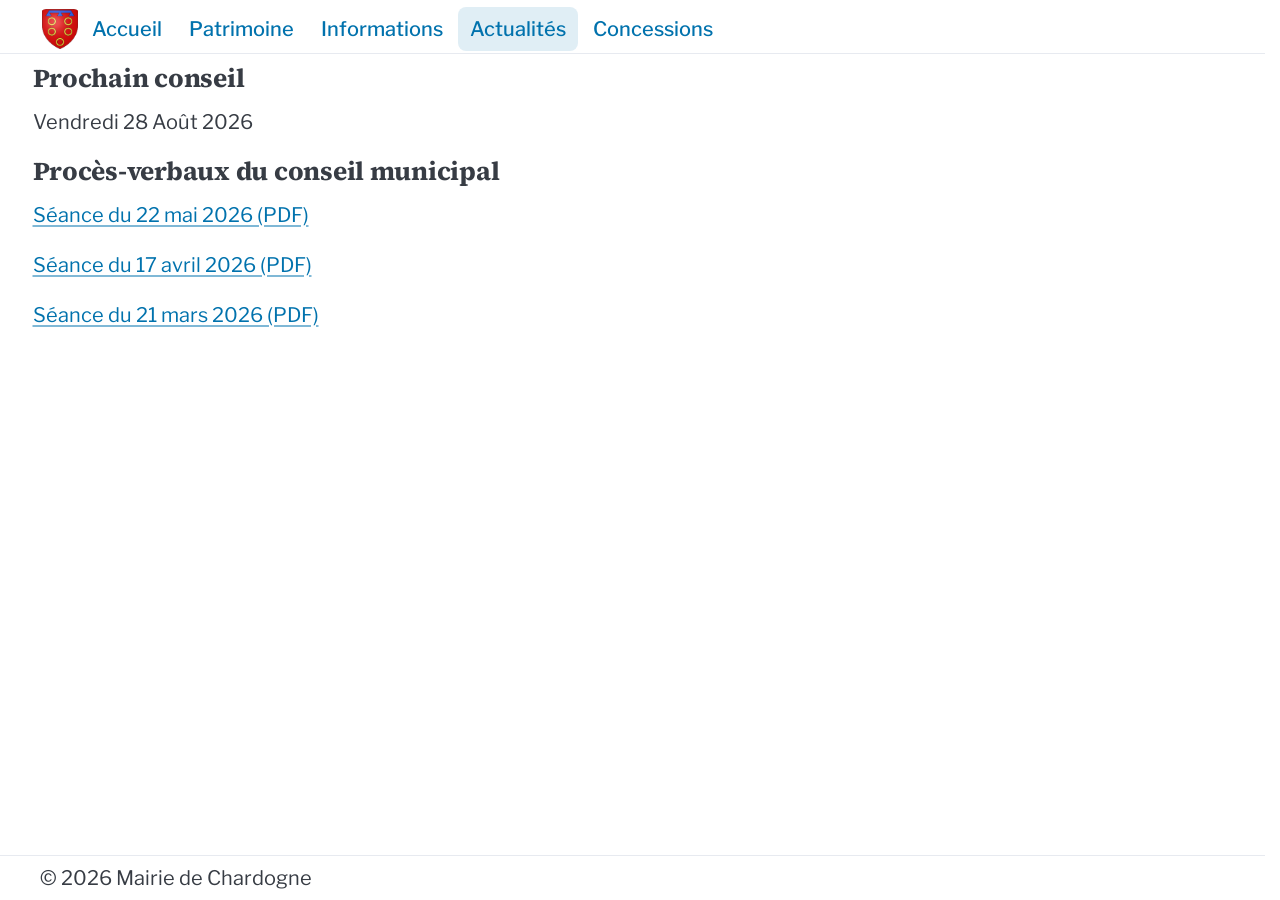
==== actualites/index.html @ a9531d47 "publish..." ====
<!doctype html><html lang="fr"><head><meta charset="utf-8"><meta name="viewport" content="width=device-width,initial-scale=1"><title>Actualités - Mairie de Chardogne</title><meta name="description" content="Actualités de la commune de Chardogne (Meuse, 55000) : procès-verbaux du conseil municipal, informations locales et annonces officielles."><meta name="robots" content="index, follow, max-image-preview:large"><meta name="google-site-verification" content="eM2C4dtzJaS6q4o-X0L2vobS0uy_6lfjMQIvBFB13H4"><link rel="icon" type="image/x-icon" href="/assets/favicon/favicon.ico" sizes="any"><link rel="icon" type="image/png" href="/assets/favicon/favicon-32x32.png" sizes="32x32"><link rel="icon" type="image/png" href="/assets/favicon/favicon-16x16.png" sizes="16x16"><link rel="apple-touch-icon" href="/assets/favicon/favicon-180x180.png" sizes="180x180"><link rel="manifest" href="/assets/favicon/site.webmanifest"><meta name="theme-color" content="#f7f2e8"><link rel="canonical" href="https://chardogne.fr/actualites/"><link rel="alternate" hreflang="fr-FR" href="https://chardogne.fr/actualites/"><meta property="og:site_name" content="Mairie de Chardogne"><meta property="og:locale" content="fr_FR"><meta property="og:type" content="website"><meta property="og:title" content="Actualités - Mairie de Chardogne"><meta property="og:description" content="Actualités de la commune de Chardogne (Meuse, 55000) : procès-verbaux du conseil municipal, informations locales et annonces officielles."><meta property="og:url" content="https://chardogne.fr/actualites/"><meta property="og:image" content="https://chardogne.fr/assets/images/Blason_Ferry_de_Chardogne.png"><meta property="og:image:alt" content="Actualités - Mairie de Chardogne"><meta property="og:image:width" content="100"><meta property="og:image:height" content="110"><meta name="twitter:card" content="summary_large_image"><meta name="twitter:title" content="Actualités - Mairie de Chardogne"><meta name="twitter:description" content="Actualités de la commune de Chardogne (Meuse, 55000) : procès-verbaux du conseil municipal, informations locales et annonces officielles."><meta name="twitter:image" content="https://chardogne.fr/assets/images/Blason_Ferry_de_Chardogne.png"><script type="application/ld+json">{
      "@context": "https://schema.org",
      "@type": "GovernmentOrganization",
      "name": "Commune de Chardogne",
      "url": "https://chardogne.fr",
      "telephone": "+33 3 29 78 50 26",
      "openingHours": "Mo 16:00-18:00, Th 10:00-11:30",
      "geo": {
        "@type": "GeoCoordinates",
        "latitude": 48.8240088,
        "longitude": 5.1252992
      },
      "address": {
        "@type": "PostalAddress",
        "streetAddress": "2, rue Haute",
        "postalCode": "55000",
        "addressLocality": "Chardogne",
        "addressCountry": "FR"
      }
    }</script><link rel="preload" href="/assets/fonts/libre-franklin/400.woff2" as="font" type="font/woff2" crossorigin><link rel="preload" href="/assets/fonts/libre-franklin/500.woff2" as="font" type="font/woff2" crossorigin><link rel="preload" href="/assets/fonts/source-serif-4/700.woff2" as="font" type="font/woff2" crossorigin><link rel="stylesheet" href="/assets/vendor/pico/pico.min.css"><link rel="stylesheet" href="/assets/css/site.min.css"></head><body><a class="skip-link" href="#main-content">Aller au contenu principal</a><header class="top-header"><nav aria-label="Navigation principale" class="container site-nav"><div class="site-nav-inner"><div class="site-nav-brand" aria-label="Mairie de Chardogne"><img src="/assets/images/Blason_Ferry_de_Chardogne.png" alt="Mairie de Chardogne" class="brand-logo" width="40" height="40"></div><button class="nav-current-page nav-current-page-toggle" type="button" aria-expanded="false" aria-controls="main-navigation" aria-label="Ouvrir le menu de navigation"><img src="/assets/images/Blason_Ferry_de_Chardogne.png" alt="" class="brand-logo nav-current-page-logo" aria-hidden="true" width="40" height="40"> <strong>Actualités</strong> <span class="nav-toggle-icon nav-current-page-icon" aria-hidden="true"><span></span> <span></span> <span></span></span></button><div id="main-navigation" class="site-nav-menu" data-visible="false"><ul class="site-nav-links"><li><a class="site-nav-link" href="/">Accueil</a></li><li><a class="site-nav-link" href="/patrimoine/">Patrimoine</a></li><li><a class="site-nav-link" href="/informations/">Informations</a></li><li><a class="site-nav-link" href="/actualites/" aria-current="page">Actualités</a></li><li><a class="site-nav-link" href="/concessions/">Concessions</a></li></ul></div><div class="nav-controls"><button class="nav-toggle" type="button" aria-expanded="false" aria-controls="main-navigation" aria-label="Ouvrir le menu"><span class="nav-toggle-icon" aria-hidden="true"><span></span> <span></span> <span></span></span></button></div></div></nav></header><main class="container" id="main-content"><h1 class="page-title sr-only">Actualités - Mairie de Chardogne</h1><div class="actualites-layout"><div class="actualites-content"><h2 id="actualites-prochain-conseil">Prochain conseil</h2><p>Vendredi 28 Août 2026</p><h2 id="actualites-pv">Procès-verbaux du conseil municipal</h2><p><a id="pv-conseil-2026-05-22" href="/assets/pdfs/pv-conseil-2026-05-22.pdf">Séance du 22 mai 2026 (PDF)</a></p><p><a id="pv-conseil-2026-04-17" href="/assets/pdfs/pv-conseil-2026-04-17.pdf">Séance du 17 avril 2026 (PDF)</a></p><p><a id="pv-conseil-2026-03-21" href="/assets/pdfs/pv-conseil-2026-03-21.pdf">Séance du 21 mars 2026 (PDF)</a></p></div></div></main><footer class="bottom-footer"><div class="container"><span>&copy; 2026 Mairie de Chardogne</span></div></footer><script>!function(){const e=document.querySelector(".site-nav"),t=document.querySelector(".nav-toggle"),n=document.querySelector(".nav-current-page-toggle"),i=document.getElementById("main-navigation");if(!e||!i)return;const o=window.matchMedia("(max-width: 768px)");let r,a=0;function d(){return e.classList.contains("force-mobile")}function c(){return"true"===i.getAttribute("data-visible")}function u(o){c()!==o&&(i.setAttribute("data-visible",String(o)),t&&(t.setAttribute("aria-expanded",String(o)),t.setAttribute("aria-label",o?"Fermer le menu":"Ouvrir le menu")),n&&(n.setAttribute("aria-expanded",String(o)),n.setAttribute("aria-label",o?"Fermer le menu de navigation":"Ouvrir le menu de navigation")),e.classList.toggle("is-open",o),"function"==typeof window.__updateBackToTop&&window.__updateBackToTop())}function s(){u(!1)}function l(t){d()!==t&&(s(),e.classList.toggle("force-mobile",t))}function f(){return e.scrollWidth>e.clientWidth+1}function m(){if(o.matches)return l(!1),s(),void(a=0);d()?window.innerWidth<a||(l(!1),f()&&(l(!0),a=window.innerWidth+120)):f()&&(l(!0),a=window.innerWidth+120)}function v(t){c()&&(e.contains(t.target)||s())}function g(){clearTimeout(r),r=setTimeout(m,140)}t&&t.addEventListener("click",function(){u(!c())}),n&&n.addEventListener("click",function(){u(!c())}),document.addEventListener("click",v),document.addEventListener("touchstart",v,{passive:!0}),document.addEventListener("keydown",function(e){"Escape"===e.key&&s()}),i.addEventListener("click",function(e){const t=e.target;t instanceof Element&&t.closest(".site-nav-link")&&s()}),window.addEventListener("resize",g),window.addEventListener("orientationchange",g),"function"==typeof o.addEventListener?o.addEventListener("change",g):"function"==typeof o.addListener&&o.addListener(g),document.fonts&&"object"==typeof document.fonts.ready&&document.fonts.ready.then(g),m()}()</script><script>!function(){var t=document.querySelectorAll(".patrimoine-layout > .page-toc .page-toc__panel, .informations-layout > .page-toc .page-toc__panel");if(t.length){var e=Array.from(document.querySelectorAll(".patrimoine-content h2[id], .patrimoine-content h3[id],.informations-content h2[id], .informations-content h3[id]"));if(e.length){var n=window.matchMedia("(min-width: 769px)");if(t.forEach(function(t){t.querySelectorAll('a[href^="#"]').forEach(function(e){e.addEventListener("click",function(){n.matches&&setTimeout(function(){t.removeAttribute("open")},80)})})}),"IntersectionObserver"in window){var o=new IntersectionObserver(function(e){e.forEach(function(e){var n;e.isIntersecting&&(n=e.target.id,t.forEach(function(t){t.querySelectorAll("a").forEach(function(t){t.classList.toggle("is-active",t.getAttribute("href")==="#"+n)})}))})},{rootMargin:"-96px 0px -75% 0px",threshold:0});e.forEach(function(t){o.observe(t)})}}}}()</script></body></html>
---- assets/vendor/pico/pico.min.css ----
@charset "UTF-8";/*!
 * Pico CSS ✨ v2.1.1 (https://picocss.com)
 * Copyright 2019-2025 - Licensed under MIT
 */:host,:root{--pico-font-family-emoji:"Apple Color Emoji","Segoe UI Emoji","Segoe UI Symbol","Noto Color Emoji";--pico-font-family-sans-serif:system-ui,"Segoe UI",Roboto,Oxygen,Ubuntu,Cantarell,Helvetica,Arial,"Helvetica Neue",sans-serif,var(--pico-font-family-emoji);--pico-font-family-monospace:ui-monospace,SFMono-Regular,"SF Mono",Menlo,Consolas,"Liberation Mono",monospace,var(--pico-font-family-emoji);--pico-font-family:var(--pico-font-family-sans-serif);--pico-line-height:1.5;--pico-font-weight:400;--pico-font-size:100%;--pico-text-underline-offset:0.1rem;--pico-border-radius:0.25rem;--pico-border-width:0.0625rem;--pico-outline-width:0.125rem;--pico-transition:0.2s ease-in-out;--pico-spacing:1rem;--pico-typography-spacing-vertical:1rem;--pico-block-spacing-vertical:var(--pico-spacing);--pico-block-spacing-horizontal:var(--pico-spacing);--pico-grid-column-gap:var(--pico-spacing);--pico-grid-row-gap:var(--pico-spacing);--pico-form-element-spacing-vertical:0.75rem;--pico-form-element-spacing-horizontal:1rem;--pico-group-box-shadow:0 0 0 rgba(0, 0, 0, 0);--pico-group-box-shadow-focus-with-button:0 0 0 var(--pico-outline-width) var(--pico-primary-focus);--pico-group-box-shadow-focus-with-input:0 0 0 0.0625rem var(--pico-form-element-border-color);--pico-modal-overlay-backdrop-filter:blur(0.375rem);--pico-nav-element-spacing-vertical:1rem;--pico-nav-element-spacing-horizontal:0.5rem;--pico-nav-link-spacing-vertical:0.5rem;--pico-nav-link-spacing-horizontal:0.5rem;--pico-nav-breadcrumb-divider:">";--pico-icon-checkbox:url("data:image/svg+xml,%3Csvg xmlns='http://www.w3.org/2000/svg' width='24' height='24' viewBox='0 0 24 24' fill='none' stroke='rgb(255, 255, 255)' stroke-width='4' stroke-linecap='round' stroke-linejoin='round'%3E%3Cpolyline points='20 6 9 17 4 12'%3E%3C/polyline%3E%3C/svg%3E");--pico-icon-minus:url("data:image/svg+xml,%3Csvg xmlns='http://www.w3.org/2000/svg' width='24' height='24' viewBox='0 0 24 24' fill='none' stroke='rgb(255, 255, 255)' stroke-width='4' stroke-linecap='round' stroke-linejoin='round'%3E%3Cline x1='5' y1='12' x2='19' y2='12'%3E%3C/line%3E%3C/svg%3E");--pico-icon-chevron:url("data:image/svg+xml,%3Csvg xmlns='http://www.w3.org/2000/svg' width='24' height='24' viewBox='0 0 24 24' fill='none' stroke='rgb(136, 145, 164)' stroke-width='2' stroke-linecap='round' stroke-linejoin='round'%3E%3Cpolyline points='6 9 12 15 18 9'%3E%3C/polyline%3E%3C/svg%3E");--pico-icon-date:url("data:image/svg+xml,%3Csvg xmlns='http://www.w3.org/2000/svg' width='24' height='24' viewBox='0 0 24 24' fill='none' stroke='rgb(136, 145, 164)' stroke-width='2' stroke-linecap='round' stroke-linejoin='round'%3E%3Crect x='3' y='4' width='18' height='18' rx='2' ry='2'%3E%3C/rect%3E%3Cline x1='16' y1='2' x2='16' y2='6'%3E%3C/line%3E%3Cline x1='8' y1='2' x2='8' y2='6'%3E%3C/line%3E%3Cline x1='3' y1='10' x2='21' y2='10'%3E%3C/line%3E%3C/svg%3E");--pico-icon-time:url("data:image/svg+xml,%3Csvg xmlns='http://www.w3.org/2000/svg' width='24' height='24' viewBox='0 0 24 24' fill='none' stroke='rgb(136, 145, 164)' stroke-width='2' stroke-linecap='round' stroke-linejoin='round'%3E%3Ccircle cx='12' cy='12' r='10'%3E%3C/circle%3E%3Cpolyline points='12 6 12 12 16 14'%3E%3C/polyline%3E%3C/svg%3E");--pico-icon-search:url("data:image/svg+xml,%3Csvg xmlns='http://www.w3.org/2000/svg' width='24' height='24' viewBox='0 0 24 24' fill='none' stroke='rgb(136, 145, 164)' stroke-width='1.5' stroke-linecap='round' stroke-linejoin='round'%3E%3Ccircle cx='11' cy='11' r='8'%3E%3C/circle%3E%3Cline x1='21' y1='21' x2='16.65' y2='16.65'%3E%3C/line%3E%3C/svg%3E");--pico-icon-close:url("data:image/svg+xml,%3Csvg xmlns='http://www.w3.org/2000/svg' width='24' height='24' viewBox='0 0 24 24' fill='none' stroke='rgb(136, 145, 164)' stroke-width='3' stroke-linecap='round' stroke-linejoin='round'%3E%3Cline x1='18' y1='6' x2='6' y2='18'%3E%3C/line%3E%3Cline x1='6' y1='6' x2='18' y2='18'%3E%3C/line%3E%3C/svg%3E");--pico-icon-loading:url("data:image/svg+xml,%3Csvg fill='none' height='24' width='24' viewBox='0 0 24 24' xmlns='http://www.w3.org/2000/svg' %3E%3Cstyle%3E g %7B animation: rotate 2s linear infinite; transform-origin: center center; %7D circle %7B stroke-dasharray: 75,100; stroke-dashoffset: -5; animation: dash 1.5s ease-in-out infinite; stroke-linecap: round; %7D @keyframes rotate %7B 0%25 %7B transform: rotate(0deg); %7D 100%25 %7B transform: rotate(360deg); %7D %7D @keyframes dash %7B 0%25 %7B stroke-dasharray: 1,100; stroke-dashoffset: 0; %7D 50%25 %7B stroke-dasharray: 44.5,100; stroke-dashoffset: -17.5; %7D 100%25 %7B stroke-dasharray: 44.5,100; stroke-dashoffset: -62; %7D %7D %3C/style%3E%3Cg%3E%3Ccircle cx='12' cy='12' r='10' fill='none' stroke='rgb(136, 145, 164)' stroke-width='4' /%3E%3C/g%3E%3C/svg%3E")}@media (min-width:576px){:host,:root{--pico-font-size:106.25%}}@media (min-width:768px){:host,:root{--pico-font-size:112.5%}}@media (min-width:1024px){:host,:root{--pico-font-size:118.75%}}@media (min-width:1280px){:host,:root{--pico-font-size:125%}}@media (min-width:1536px){:host,:root{--pico-font-size:131.25%}}a{--pico-text-decoration:underline}a.contrast,a.secondary{--pico-text-decoration:underline}small{--pico-font-size:0.875em}h1,h2,h3,h4,h5,h6{--pico-font-weight:700}h1{--pico-font-size:2rem;--pico-line-height:1.125;--pico-typography-spacing-top:3rem}h2{--pico-font-size:1.75rem;--pico-line-height:1.15;--pico-typography-spacing-top:2.625rem}h3{--pico-font-size:1.5rem;--pico-line-height:1.175;--pico-typography-spacing-top:2.25rem}h4{--pico-font-size:1.25rem;--pico-line-height:1.2;--pico-typography-spacing-top:1.874rem}h5{--pico-font-size:1.125rem;--pico-line-height:1.225;--pico-typography-spacing-top:1.6875rem}h6{--pico-font-size:1rem;--pico-line-height:1.25;--pico-typography-spacing-top:1.5rem}tfoot td,tfoot th,thead td,thead th{--pico-font-weight:600;--pico-border-width:0.1875rem}code,kbd,pre,samp{--pico-font-family:var(--pico-font-family-monospace)}kbd{--pico-font-weight:bolder}:where(select,textarea),input:not([type=submit],[type=button],[type=reset],[type=checkbox],[type=radio],[type=file]){--pico-outline-width:0.0625rem}[type=search]{--pico-border-radius:5rem}[type=checkbox],[type=radio]{--pico-border-width:0.125rem}[type=checkbox][role=switch]{--pico-border-width:0.1875rem}details.dropdown summary:not([role=button]){--pico-outline-width:0.0625rem}nav details.dropdown summary:focus-visible{--pico-outline-width:0.125rem}[role=search]{--pico-border-radius:5rem}[role=group]:has(button.secondary:focus,[type=submit].secondary:focus,[type=button].secondary:focus,[role=button].secondary:focus),[role=search]:has(button.secondary:focus,[type=submit].secondary:focus,[type=button].secondary:focus,[role=button].secondary:focus){--pico-group-box-shadow-focus-with-button:0 0 0 var(--pico-outline-width) var(--pico-secondary-focus)}[role=group]:has(button.contrast:focus,[type=submit].contrast:focus,[type=button].contrast:focus,[role=button].contrast:focus),[role=search]:has(button.contrast:focus,[type=submit].contrast:focus,[type=button].contrast:focus,[role=button].contrast:focus){--pico-group-box-shadow-focus-with-button:0 0 0 var(--pico-outline-width) var(--pico-contrast-focus)}[role=group] [role=button],[role=group] [type=button],[role=group] [type=submit],[role=group] button,[role=search] [role=button],[role=search] [type=button],[role=search] [type=submit],[role=search] button{--pico-form-element-spacing-horizontal:2rem}details summary[role=button]:not(.outline)::after{filter:brightness(0) invert(1)}[aria-busy=true]:not(input,select,textarea):is(button,[type=submit],[type=button],[type=reset],[role=button]):not(.outline)::before{filter:brightness(0) invert(1)}:host(:not([data-theme=dark])),:root:not([data-theme=dark]),[data-theme=light]{color-scheme:light;--pico-background-color:#fff;--pico-color:#373c44;--pico-text-selection-color:rgba(2, 154, 232, 0.25);--pico-muted-color:#646b79;--pico-muted-border-color:rgb(231, 234, 239.5);--pico-primary:#0172ad;--pico-primary-background:#0172ad;--pico-primary-border:var(--pico-primary-background);--pico-primary-underline:rgba(1, 114, 173, 0.5);--pico-primary-hover:#015887;--pico-primary-hover-background:#02659a;--pico-primary-hover-border:var(--pico-primary-hover-background);--pico-primary-hover-underline:var(--pico-primary-hover);--pico-primary-focus:rgba(2, 154, 232, 0.5);--pico-primary-inverse:#fff;--pico-secondary:#5d6b89;--pico-secondary-background:#525f7a;--pico-secondary-border:var(--pico-secondary-background);--pico-secondary-underline:rgba(93, 107, 137, 0.5);--pico-secondary-hover:#48536b;--pico-secondary-hover-background:#48536b;--pico-secondary-hover-border:var(--pico-secondary-hover-background);--pico-secondary-hover-underline:var(--pico-secondary-hover);--pico-secondary-focus:rgba(93, 107, 137, 0.25);--pico-secondary-inverse:#fff;--pico-contrast:#181c25;--pico-contrast-background:#181c25;--pico-contrast-border:var(--pico-contrast-background);--pico-contrast-underline:rgba(24, 28, 37, 0.5);--pico-contrast-hover:#000;--pico-contrast-hover-background:#000;--pico-contrast-hover-border:var(--pico-contrast-hover-background);--pico-contrast-hover-underline:var(--pico-secondary-hover);--pico-contrast-focus:rgba(93, 107, 137, 0.25);--pico-contrast-inverse:#fff;--pico-box-shadow:0.0145rem 0.029rem 0.174rem rgba(129, 145, 181, 0.01698),0.0335rem 0.067rem 0.402rem rgba(129, 145, 181, 0.024),0.0625rem 0.125rem 0.75rem rgba(129, 145, 181, 0.03),0.1125rem 0.225rem 1.35rem rgba(129, 145, 181, 0.036),0.2085rem 0.417rem 2.502rem rgba(129, 145, 181, 0.04302),0.5rem 1rem 6rem rgba(129, 145, 181, 0.06),0 0 0 0.0625rem rgba(129, 145, 181, 0.015);--pico-h1-color:#2d3138;--pico-h2-color:#373c44;--pico-h3-color:#424751;--pico-h4-color:#4d535e;--pico-h5-color:#5c6370;--pico-h6-color:#646b79;--pico-mark-background-color:rgb(252.5, 230.5, 191.5);--pico-mark-color:#0f1114;--pico-ins-color:rgb(28.5, 105.5, 84);--pico-del-color:rgb(136, 56.5, 53);--pico-blockquote-border-color:var(--pico-muted-border-color);--pico-blockquote-footer-color:var(--pico-muted-color);--pico-button-box-shadow:0 0 0 rgba(0, 0, 0, 0);--pico-button-hover-box-shadow:0 0 0 rgba(0, 0, 0, 0);--pico-table-border-color:var(--pico-muted-border-color);--pico-table-row-stripped-background-color:rgba(111, 120, 135, 0.0375);--pico-code-background-color:rgb(243, 244.5, 246.75);--pico-code-color:#646b79;--pico-code-kbd-background-color:var(--pico-color);--pico-code-kbd-color:var(--pico-background-color);--pico-form-element-background-color:rgb(251, 251.5, 252.25);--pico-form-element-selected-background-color:#dfe3eb;--pico-form-element-border-color:#cfd5e2;--pico-form-element-color:#23262c;--pico-form-element-placeholder-color:var(--pico-muted-color);--pico-form-element-active-background-color:#fff;--pico-form-element-active-border-color:var(--pico-primary-border);--pico-form-element-focus-color:var(--pico-primary-border);--pico-form-element-disabled-opacity:0.5;--pico-form-element-invalid-border-color:rgb(183.5, 105.5, 106.5);--pico-form-element-invalid-active-border-color:rgb(200.25, 79.25, 72.25);--pico-form-element-invalid-focus-color:var(--pico-form-element-invalid-active-border-color);--pico-form-element-valid-border-color:rgb(76, 154.5, 137.5);--pico-form-element-valid-active-border-color:rgb(39, 152.75, 118.75);--pico-form-element-valid-focus-color:var(--pico-form-element-valid-active-border-color);--pico-switch-background-color:#bfc7d9;--pico-switch-checked-background-color:var(--pico-primary-background);--pico-switch-color:#fff;--pico-switch-thumb-box-shadow:0 0 0 rgba(0, 0, 0, 0);--pico-range-border-color:#dfe3eb;--pico-range-active-border-color:#bfc7d9;--pico-range-thumb-border-color:var(--pico-background-color);--pico-range-thumb-color:var(--pico-secondary-background);--pico-range-thumb-active-color:var(--pico-primary-background);--pico-accordion-border-color:var(--pico-muted-border-color);--pico-accordion-active-summary-color:var(--pico-primary-hover);--pico-accordion-close-summary-color:var(--pico-color);--pico-accordion-open-summary-color:var(--pico-muted-color);--pico-card-background-color:var(--pico-background-color);--pico-card-border-color:var(--pico-muted-border-color);--pico-card-box-shadow:var(--pico-box-shadow);--pico-card-sectioning-background-color:rgb(251, 251.5, 252.25);--pico-dropdown-background-color:#fff;--pico-dropdown-border-color:#eff1f4;--pico-dropdown-box-shadow:var(--pico-box-shadow);--pico-dropdown-color:var(--pico-color);--pico-dropdown-hover-background-color:#eff1f4;--pico-loading-spinner-opacity:0.5;--pico-modal-overlay-background-color:rgba(232, 234, 237, 0.75);--pico-progress-background-color:#dfe3eb;--pico-progress-color:var(--pico-primary-background);--pico-tooltip-background-color:var(--pico-contrast-background);--pico-tooltip-color:var(--pico-contrast-inverse);--pico-icon-valid:url("data:image/svg+xml,%3Csvg xmlns='http://www.w3.org/2000/svg' width='24' height='24' viewBox='0 0 24 24' fill='none' stroke='rgb(76, 154.5, 137.5)' stroke-width='2' stroke-linecap='round' stroke-linejoin='round'%3E%3Cpolyline points='20 6 9 17 4 12'%3E%3C/polyline%3E%3C/svg%3E");--pico-icon-invalid:url("data:image/svg+xml,%3Csvg xmlns='http://www.w3.org/2000/svg' width='24' height='24' viewBox='0 0 24 24' fill='none' stroke='rgb(200.25, 79.25, 72.25)' stroke-width='2' stroke-linecap='round' stroke-linejoin='round'%3E%3Ccircle cx='12' cy='12' r='10'%3E%3C/circle%3E%3Cline x1='12' y1='8' x2='12' y2='12'%3E%3C/line%3E%3Cline x1='12' y1='16' x2='12.01' y2='16'%3E%3C/line%3E%3C/svg%3E")}:host(:not([data-theme=dark])) input:is([type=submit],[type=button],[type=reset],[type=checkbox],[type=radio],[type=file]),:root:not([data-theme=dark]) input:is([type=submit],[type=button],[type=reset],[type=checkbox],[type=radio],[type=file]),[data-theme=light] input:is([type=submit],[type=button],[type=reset],[type=checkbox],[type=radio],[type=file]){--pico-form-element-focus-color:var(--pico-primary-focus)}@media only screen and (prefers-color-scheme:dark){:host(:not([data-theme])),:root:not([data-theme]){color-scheme:dark;--pico-background-color:rgb(19, 22.5, 30.5);--pico-color:#c2c7d0;--pico-text-selection-color:rgba(1, 170, 255, 0.1875);--pico-muted-color:#7b8495;--pico-muted-border-color:#202632;--pico-primary:#01aaff;--pico-primary-background:#0172ad;--pico-primary-border:var(--pico-primary-background);--pico-primary-underline:rgba(1, 170, 255, 0.5);--pico-primary-hover:#79c0ff;--pico-primary-hover-background:#017fc0;--pico-primary-hover-border:var(--pico-primary-hover-background);--pico-primary-hover-underline:var(--pico-primary-hover);--pico-primary-focus:rgba(1, 170, 255, 0.375);--pico-primary-inverse:#fff;--pico-secondary:#969eaf;--pico-secondary-background:#525f7a;--pico-secondary-border:var(--pico-secondary-background);--pico-secondary-underline:rgba(150, 158, 175, 0.5);--pico-secondary-hover:#b3b9c5;--pico-secondary-hover-background:#5d6b89;--pico-secondary-hover-border:var(--pico-secondary-hover-background);--pico-secondary-hover-underline:var(--pico-secondary-hover);--pico-secondary-focus:rgba(144, 158, 190, 0.25);--pico-secondary-inverse:#fff;--pico-contrast:#dfe3eb;--pico-contrast-background:#eff1f4;--pico-contrast-border:var(--pico-contrast-background);--pico-contrast-underline:rgba(223, 227, 235, 0.5);--pico-contrast-hover:#fff;--pico-contrast-hover-background:#fff;--pico-contrast-hover-border:var(--pico-contrast-hover-background);--pico-contrast-hover-underline:var(--pico-contrast-hover);--pico-contrast-focus:rgba(207, 213, 226, 0.25);--pico-contrast-inverse:#000;--pico-box-shadow:0.0145rem 0.029rem 0.174rem rgba(7, 8.5, 12, 0.01698),0.0335rem 0.067rem 0.402rem rgba(7, 8.5, 12, 0.024),0.0625rem 0.125rem 0.75rem rgba(7, 8.5, 12, 0.03),0.1125rem 0.225rem 1.35rem rgba(7, 8.5, 12, 0.036),0.2085rem 0.417rem 2.502rem rgba(7, 8.5, 12, 0.04302),0.5rem 1rem 6rem rgba(7, 8.5, 12, 0.06),0 0 0 0.0625rem rgba(7, 8.5, 12, 0.015);--pico-h1-color:#f0f1f3;--pico-h2-color:#e0e3e7;--pico-h3-color:#c2c7d0;--pico-h4-color:#b3b9c5;--pico-h5-color:#a4acba;--pico-h6-color:#8891a4;--pico-mark-background-color:#014063;--pico-mark-color:#fff;--pico-ins-color:#62af9a;--pico-del-color:rgb(205.5, 126, 123);--pico-blockquote-border-color:var(--pico-muted-border-color);--pico-blockquote-footer-color:var(--pico-muted-color);--pico-button-box-shadow:0 0 0 rgba(0, 0, 0, 0);--pico-button-hover-box-shadow:0 0 0 rgba(0, 0, 0, 0);--pico-table-border-color:var(--pico-muted-border-color);--pico-table-row-stripped-background-color:rgba(111, 120, 135, 0.0375);--pico-code-background-color:rgb(26, 30.5, 40.25);--pico-code-color:#8891a4;--pico-code-kbd-background-color:var(--pico-color);--pico-code-kbd-color:var(--pico-background-color);--pico-form-element-background-color:rgb(28, 33, 43.5);--pico-form-element-selected-background-color:#2a3140;--pico-form-element-border-color:#2a3140;--pico-form-element-color:#e0e3e7;--pico-form-element-placeholder-color:#8891a4;--pico-form-element-active-background-color:rgb(26, 30.5, 40.25);--pico-form-element-active-border-color:var(--pico-primary-border);--pico-form-element-focus-color:var(--pico-primary-border);--pico-form-element-disabled-opacity:0.5;--pico-form-element-invalid-border-color:rgb(149.5, 74, 80);--pico-form-element-invalid-active-border-color:rgb(183.25, 63.5, 59);--pico-form-element-invalid-focus-color:var(--pico-form-element-invalid-active-border-color);--pico-form-element-valid-border-color:#2a7b6f;--pico-form-element-valid-active-border-color:rgb(22, 137, 105.5);--pico-form-element-valid-focus-color:var(--pico-form-element-valid-active-border-color);--pico-switch-background-color:#333c4e;--pico-switch-checked-background-color:var(--pico-primary-background);--pico-switch-color:#fff;--pico-switch-thumb-box-shadow:0 0 0 rgba(0, 0, 0, 0);--pico-range-border-color:#202632;--pico-range-active-border-color:#2a3140;--pico-range-thumb-border-color:var(--pico-background-color);--pico-range-thumb-color:var(--pico-secondary-background);--pico-range-thumb-active-color:var(--pico-primary-background);--pico-accordion-border-color:var(--pico-muted-border-color);--pico-accordion-active-summary-color:var(--pico-primary-hover);--pico-accordion-close-summary-color:var(--pico-color);--pico-accordion-open-summary-color:var(--pico-muted-color);--pico-card-background-color:#181c25;--pico-card-border-color:var(--pico-card-background-color);--pico-card-box-shadow:var(--pico-box-shadow);--pico-card-sectioning-background-color:rgb(26, 30.5, 40.25);--pico-dropdown-background-color:#181c25;--pico-dropdown-border-color:#202632;--pico-dropdown-box-shadow:var(--pico-box-shadow);--pico-dropdown-color:var(--pico-color);--pico-dropdown-hover-background-color:#202632;--pico-loading-spinner-opacity:0.5;--pico-modal-overlay-background-color:rgba(7.5, 8.5, 10, 0.75);--pico-progress-background-color:#202632;--pico-progress-color:var(--pico-primary-background);--pico-tooltip-background-color:var(--pico-contrast-background);--pico-tooltip-color:var(--pico-contrast-inverse);--pico-icon-valid:url("data:image/svg+xml,%3Csvg xmlns='http://www.w3.org/2000/svg' width='24' height='24' viewBox='0 0 24 24' fill='none' stroke='rgb(42, 123, 111)' stroke-width='2' stroke-linecap='round' stroke-linejoin='round'%3E%3Cpolyline points='20 6 9 17 4 12'%3E%3C/polyline%3E%3C/svg%3E");--pico-icon-invalid:url("data:image/svg+xml,%3Csvg xmlns='http://www.w3.org/2000/svg' width='24' height='24' viewBox='0 0 24 24' fill='none' stroke='rgb(149.5, 74, 80)' stroke-width='2' stroke-linecap='round' stroke-linejoin='round'%3E%3Ccircle cx='12' cy='12' r='10'%3E%3C/circle%3E%3Cline x1='12' y1='8' x2='12' y2='12'%3E%3C/line%3E%3Cline x1='12' y1='16' x2='12.01' y2='16'%3E%3C/line%3E%3C/svg%3E")}:host(:not([data-theme])) input:is([type=submit],[type=button],[type=reset],[type=checkbox],[type=radio],[type=file]),:root:not([data-theme]) input:is([type=submit],[type=button],[type=reset],[type=checkbox],[type=radio],[type=file]){--pico-form-element-focus-color:var(--pico-primary-focus)}:host(:not([data-theme])) details summary[role=button].contrast:not(.outline)::after,:root:not([data-theme]) details summary[role=button].contrast:not(.outline)::after{filter:brightness(0)}:host(:not([data-theme])) [aria-busy=true]:not(input,select,textarea).contrast:is(button,[type=submit],[type=button],[type=reset],[role=button]):not(.outline)::before,:root:not([data-theme]) [aria-busy=true]:not(input,select,textarea).contrast:is(button,[type=submit],[type=button],[type=reset],[role=button]):not(.outline)::before{filter:brightness(0)}}[data-theme=dark]{color-scheme:dark;--pico-background-color:rgb(19, 22.5, 30.5);--pico-color:#c2c7d0;--pico-text-selection-color:rgba(1, 170, 255, 0.1875);--pico-muted-color:#7b8495;--pico-muted-border-color:#202632;--pico-primary:#01aaff;--pico-primary-background:#0172ad;--pico-primary-border:var(--pico-primary-background);--pico-primary-underline:rgba(1, 170, 255, 0.5);--pico-primary-hover:#79c0ff;--pico-primary-hover-background:#017fc0;--pico-primary-hover-border:var(--pico-primary-hover-background);--pico-primary-hover-underline:var(--pico-primary-hover);--pico-primary-focus:rgba(1, 170, 255, 0.375);--pico-primary-inverse:#fff;--pico-secondary:#969eaf;--pico-secondary-background:#525f7a;--pico-secondary-border:var(--pico-secondary-background);--pico-secondary-underline:rgba(150, 158, 175, 0.5);--pico-secondary-hover:#b3b9c5;--pico-secondary-hover-background:#5d6b89;--pico-secondary-hover-border:var(--pico-secondary-hover-background);--pico-secondary-hover-underline:var(--pico-secondary-hover);--pico-secondary-focus:rgba(144, 158, 190, 0.25);--pico-secondary-inverse:#fff;--pico-contrast:#dfe3eb;--pico-contrast-background:#eff1f4;--pico-contrast-border:var(--pico-contrast-background);--pico-contrast-underline:rgba(223, 227, 235, 0.5);--pico-contrast-hover:#fff;--pico-contrast-hover-background:#fff;--pico-contrast-hover-border:var(--pico-contrast-hover-background);--pico-contrast-hover-underline:var(--pico-contrast-hover);--pico-contrast-focus:rgba(207, 213, 226, 0.25);--pico-contrast-inverse:#000;--pico-box-shadow:0.0145rem 0.029rem 0.174rem rgba(7, 8.5, 12, 0.01698),0.0335rem 0.067rem 0.402rem rgba(7, 8.5, 12, 0.024),0.0625rem 0.125rem 0.75rem rgba(7, 8.5, 12, 0.03),0.1125rem 0.225rem 1.35rem rgba(7, 8.5, 12, 0.036),0.2085rem 0.417rem 2.502rem rgba(7, 8.5, 12, 0.04302),0.5rem 1rem 6rem rgba(7, 8.5, 12, 0.06),0 0 0 0.0625rem rgba(7, 8.5, 12, 0.015);--pico-h1-color:#f0f1f3;--pico-h2-color:#e0e3e7;--pico-h3-color:#c2c7d0;--pico-h4-color:#b3b9c5;--pico-h5-color:#a4acba;--pico-h6-color:#8891a4;--pico-mark-background-color:#014063;--pico-mark-color:#fff;--pico-ins-color:#62af9a;--pico-del-color:rgb(205.5, 126, 123);--pico-blockquote-border-color:var(--pico-muted-border-color);--pico-blockquote-footer-color:var(--pico-muted-color);--pico-button-box-shadow:0 0 0 rgba(0, 0, 0, 0);--pico-button-hover-box-shadow:0 0 0 rgba(0, 0, 0, 0);--pico-table-border-color:var(--pico-muted-border-color);--pico-table-row-stripped-background-color:rgba(111, 120, 135, 0.0375);--pico-code-background-color:rgb(26, 30.5, 40.25);--pico-code-color:#8891a4;--pico-code-kbd-background-color:var(--pico-color);--pico-code-kbd-color:var(--pico-background-color);--pico-form-element-background-color:rgb(28, 33, 43.5);--pico-form-element-selected-background-color:#2a3140;--pico-form-element-border-color:#2a3140;--pico-form-element-color:#e0e3e7;--pico-form-element-placeholder-color:#8891a4;--pico-form-element-active-background-color:rgb(26, 30.5, 40.25);--pico-form-element-active-border-color:var(--pico-primary-border);--pico-form-element-focus-color:var(--pico-primary-border);--pico-form-element-disabled-opacity:0.5;--pico-form-element-invalid-border-color:rgb(149.5, 74, 80);--pico-form-element-invalid-active-border-color:rgb(183.25, 63.5, 59);--pico-form-element-invalid-focus-color:var(--pico-form-element-invalid-active-border-color);--pico-form-element-valid-border-color:#2a7b6f;--pico-form-element-valid-active-border-color:rgb(22, 137, 105.5);--pico-form-element-valid-focus-color:var(--pico-form-element-valid-active-border-color);--pico-switch-background-color:#333c4e;--pico-switch-checked-background-color:var(--pico-primary-background);--pico-switch-color:#fff;--pico-switch-thumb-box-shadow:0 0 0 rgba(0, 0, 0, 0);--pico-range-border-color:#202632;--pico-range-active-border-color:#2a3140;--pico-range-thumb-border-color:var(--pico-background-color);--pico-range-thumb-color:var(--pico-secondary-background);--pico-range-thumb-active-color:var(--pico-primary-background);--pico-accordion-border-color:var(--pico-muted-border-color);--pico-accordion-active-summary-color:var(--pico-primary-hover);--pico-accordion-close-summary-color:var(--pico-color);--pico-accordion-open-summary-color:var(--pico-muted-color);--pico-card-background-color:#181c25;--pico-card-border-color:var(--pico-card-background-color);--pico-card-box-shadow:var(--pico-box-shadow);--pico-card-sectioning-background-color:rgb(26, 30.5, 40.25);--pico-dropdown-background-color:#181c25;--pico-dropdown-border-color:#202632;--pico-dropdown-box-shadow:var(--pico-box-shadow);--pico-dropdown-color:var(--pico-color);--pico-dropdown-hover-background-color:#202632;--pico-loading-spinner-opacity:0.5;--pico-modal-overlay-background-color:rgba(7.5, 8.5, 10, 0.75);--pico-progress-background-color:#202632;--pico-progress-color:var(--pico-primary-background);--pico-tooltip-background-color:var(--pico-contrast-background);--pico-tooltip-color:var(--pico-contrast-inverse);--pico-icon-valid:url("data:image/svg+xml,%3Csvg xmlns='http://www.w3.org/2000/svg' width='24' height='24' viewBox='0 0 24 24' fill='none' stroke='rgb(42, 123, 111)' stroke-width='2' stroke-linecap='round' stroke-linejoin='round'%3E%3Cpolyline points='20 6 9 17 4 12'%3E%3C/polyline%3E%3C/svg%3E");--pico-icon-invalid:url("data:image/svg+xml,%3Csvg xmlns='http://www.w3.org/2000/svg' width='24' height='24' viewBox='0 0 24 24' fill='none' stroke='rgb(149.5, 74, 80)' stroke-width='2' stroke-linecap='round' stroke-linejoin='round'%3E%3Ccircle cx='12' cy='12' r='10'%3E%3C/circle%3E%3Cline x1='12' y1='8' x2='12' y2='12'%3E%3C/line%3E%3Cline x1='12' y1='16' x2='12.01' y2='16'%3E%3C/line%3E%3C/svg%3E")}[data-theme=dark] input:is([type=submit],[type=button],[type=reset],[type=checkbox],[type=radio],[type=file]){--pico-form-element-focus-color:var(--pico-primary-focus)}[data-theme=dark] details summary[role=button].contrast:not(.outline)::after{filter:brightness(0)}[data-theme=dark] [aria-busy=true]:not(input,select,textarea).contrast:is(button,[type=submit],[type=button],[type=reset],[role=button]):not(.outline)::before{filter:brightness(0)}[type=checkbox],[type=radio],[type=range],progress{accent-color:var(--pico-primary)}*,::after,::before{box-sizing:border-box;background-repeat:no-repeat}::after,::before{text-decoration:inherit;vertical-align:inherit}:where(:host),:where(:root){-webkit-tap-highlight-color:transparent;-webkit-text-size-adjust:100%;-moz-text-size-adjust:100%;text-size-adjust:100%;background-color:var(--pico-background-color);color:var(--pico-color);font-weight:var(--pico-font-weight);font-size:var(--pico-font-size);line-height:var(--pico-line-height);font-family:var(--pico-font-family);text-underline-offset:var(--pico-text-underline-offset);text-rendering:optimizeLegibility;overflow-wrap:break-word;-moz-tab-size:4;-o-tab-size:4;tab-size:4}body{width:100%;margin:0}main{display:block}body>footer,body>header,body>main{padding-block:var(--pico-block-spacing-vertical)}section{margin-bottom:var(--pico-block-spacing-vertical)}.container,.container-fluid{width:100%;margin-right:auto;margin-left:auto;padding-right:var(--pico-spacing);padding-left:var(--pico-spacing)}@media (min-width:576px){.container{max-width:510px;padding-right:0;padding-left:0}}@media (min-width:768px){.container{max-width:700px}}@media (min-width:1024px){.container{max-width:950px}}@media (min-width:1280px){.container{max-width:1200px}}@media (min-width:1536px){.container{max-width:1450px}}.grid{grid-column-gap:var(--pico-grid-column-gap);grid-row-gap:var(--pico-grid-row-gap);display:grid;grid-template-columns:1fr}@media (min-width:768px){.grid{grid-template-columns:repeat(auto-fit,minmax(0%,1fr))}}.grid>*{min-width:0}.overflow-auto{overflow:auto}b,strong{font-weight:bolder}sub,sup{position:relative;font-size:.75em;line-height:0;vertical-align:baseline}sub{bottom:-.25em}sup{top:-.5em}address,blockquote,dl,ol,p,pre,table,ul{margin-top:0;margin-bottom:var(--pico-typography-spacing-vertical);color:var(--pico-color);font-style:normal;font-weight:var(--pico-font-weight)}h1,h2,h3,h4,h5,h6{margin-top:0;margin-bottom:var(--pico-typography-spacing-vertical);color:var(--pico-color);font-weight:var(--pico-font-weight);font-size:var(--pico-font-size);line-height:var(--pico-line-height);font-family:var(--pico-font-family)}h1{--pico-color:var(--pico-h1-color)}h2{--pico-color:var(--pico-h2-color)}h3{--pico-color:var(--pico-h3-color)}h4{--pico-color:var(--pico-h4-color)}h5{--pico-color:var(--pico-h5-color)}h6{--pico-color:var(--pico-h6-color)}:where(article,address,blockquote,dl,figure,form,ol,p,pre,table,ul)~:is(h1,h2,h3,h4,h5,h6){margin-top:var(--pico-typography-spacing-top)}p{margin-bottom:var(--pico-typography-spacing-vertical)}hgroup{margin-bottom:var(--pico-typography-spacing-vertical)}hgroup>*{margin-top:0;margin-bottom:0}hgroup>:not(:first-child):last-child{--pico-color:var(--pico-muted-color);--pico-font-weight:unset;font-size:1rem}:where(ol,ul) li{margin-bottom:calc(var(--pico-typography-spacing-vertical) * .25)}:where(dl,ol,ul) :where(dl,ol,ul){margin:0;margin-top:calc(var(--pico-typography-spacing-vertical) * .25)}ul li{list-style:square}mark{padding:.125rem .25rem;background-color:var(--pico-mark-background-color);color:var(--pico-mark-color);vertical-align:baseline}blockquote{display:block;margin:var(--pico-typography-spacing-vertical) 0;padding:var(--pico-spacing);border-right:none;border-left:.25rem solid var(--pico-blockquote-border-color);border-inline-start:0.25rem solid var(--pico-blockquote-border-color);border-inline-end:none}blockquote footer{margin-top:calc(var(--pico-typography-spacing-vertical) * .5);color:var(--pico-blockquote-footer-color)}abbr[title]{border-bottom:1px dotted;text-decoration:none;cursor:help}ins{color:var(--pico-ins-color);text-decoration:none}del{color:var(--pico-del-color)}::-moz-selection{background-color:var(--pico-text-selection-color)}::selection{background-color:var(--pico-text-selection-color)}:where(a:not([role=button])),[role=link]{--pico-color:var(--pico-primary);--pico-background-color:transparent;--pico-underline:var(--pico-primary-underline);outline:0;background-color:var(--pico-background-color);color:var(--pico-color);-webkit-text-decoration:var(--pico-text-decoration);text-decoration:var(--pico-text-decoration);text-decoration-color:var(--pico-underline);text-underline-offset:0.125em;transition:background-color var(--pico-transition),color var(--pico-transition),box-shadow var(--pico-transition),-webkit-text-decoration var(--pico-transition);transition:background-color var(--pico-transition),color var(--pico-transition),text-decoration var(--pico-transition),box-shadow var(--pico-transition);transition:background-color var(--pico-transition),color var(--pico-transition),text-decoration var(--pico-transition),box-shadow var(--pico-transition),-webkit-text-decoration var(--pico-transition)}:where(a:not([role=button])):is([aria-current]:not([aria-current=false]),:hover,:active,:focus),[role=link]:is([aria-current]:not([aria-current=false]),:hover,:active,:focus){--pico-color:var(--pico-primary-hover);--pico-underline:var(--pico-primary-hover-underline);--pico-text-decoration:underline}:where(a:not([role=button])):focus-visible,[role=link]:focus-visible{box-shadow:0 0 0 var(--pico-outline-width) var(--pico-primary-focus)}:where(a:not([role=button])).secondary,[role=link].secondary{--pico-color:var(--pico-secondary);--pico-underline:var(--pico-secondary-underline)}:where(a:not([role=button])).secondary:is([aria-current]:not([aria-current=false]),:hover,:active,:focus),[role=link].secondary:is([aria-current]:not([aria-current=false]),:hover,:active,:focus){--pico-color:var(--pico-secondary-hover);--pico-underline:var(--pico-secondary-hover-underline)}:where(a:not([role=button])).contrast,[role=link].contrast{--pico-color:var(--pico-contrast);--pico-underline:var(--pico-contrast-underline)}:where(a:not([role=button])).contrast:is([aria-current]:not([aria-current=false]),:hover,:active,:focus),[role=link].contrast:is([aria-current]:not([aria-current=false]),:hover,:active,:focus){--pico-color:var(--pico-contrast-hover);--pico-underline:var(--pico-contrast-hover-underline)}a[role=button]{display:inline-block}button{margin:0;overflow:visible;font-family:inherit;text-transform:none}[type=button],[type=reset],[type=submit],button{-webkit-appearance:button}[role=button],[type=button],[type=file]::file-selector-button,[type=reset],[type=submit],button{--pico-background-color:var(--pico-primary-background);--pico-border-color:var(--pico-primary-border);--pico-color:var(--pico-primary-inverse);--pico-box-shadow:var(--pico-button-box-shadow, 0 0 0 rgba(0, 0, 0, 0));padding:var(--pico-form-element-spacing-vertical) var(--pico-form-element-spacing-horizontal);border:var(--pico-border-width) solid var(--pico-border-color);border-radius:var(--pico-border-radius);outline:0;background-color:var(--pico-background-color);box-shadow:var(--pico-box-shadow);color:var(--pico-color);font-weight:var(--pico-font-weight);font-size:1rem;line-height:var(--pico-line-height);text-align:center;text-decoration:none;cursor:pointer;-webkit-user-select:none;-moz-user-select:none;user-select:none;transition:background-color var(--pico-transition),border-color var(--pico-transition),color var(--pico-transition),box-shadow var(--pico-transition)}[role=button]:is(:hover,:active,:focus),[role=button]:is([aria-current]:not([aria-current=false])),[type=button]:is(:hover,:active,:focus),[type=button]:is([aria-current]:not([aria-current=false])),[type=file]::file-selector-button:is(:hover,:active,:focus),[type=file]::file-selector-button:is([aria-current]:not([aria-current=false])),[type=reset]:is(:hover,:active,:focus),[type=reset]:is([aria-current]:not([aria-current=false])),[type=submit]:is(:hover,:active,:focus),[type=submit]:is([aria-current]:not([aria-current=false])),button:is(:hover,:active,:focus),button:is([aria-current]:not([aria-current=false])){--pico-background-color:var(--pico-primary-hover-background);--pico-border-color:var(--pico-primary-hover-border);--pico-box-shadow:var(--pico-button-hover-box-shadow, 0 0 0 rgba(0, 0, 0, 0));--pico-color:var(--pico-primary-inverse)}[role=button]:focus,[role=button]:is([aria-current]:not([aria-current=false])):focus,[type=button]:focus,[type=button]:is([aria-current]:not([aria-current=false])):focus,[type=file]::file-selector-button:focus,[type=file]::file-selector-button:is([aria-current]:not([aria-current=false])):focus,[type=reset]:focus,[type=reset]:is([aria-current]:not([aria-current=false])):focus,[type=submit]:focus,[type=submit]:is([aria-current]:not([aria-current=false])):focus,button:focus,button:is([aria-current]:not([aria-current=false])):focus{--pico-box-shadow:var(--pico-button-hover-box-shadow, 0 0 0 rgba(0, 0, 0, 0)),0 0 0 var(--pico-outline-width) var(--pico-primary-focus)}[type=button],[type=reset],[type=submit]{margin-bottom:var(--pico-spacing)}:is(button,[type=submit],[type=button],[role=button]).secondary,[type=file]::file-selector-button,[type=reset]{--pico-background-color:var(--pico-secondary-background);--pico-border-color:var(--pico-secondary-border);--pico-color:var(--pico-secondary-inverse);cursor:pointer}:is(button,[type=submit],[type=button],[role=button]).secondary:is([aria-current]:not([aria-current=false]),:hover,:active,:focus),[type=file]::file-selector-button:is([aria-current]:not([aria-current=false]),:hover,:active,:focus),[type=reset]:is([aria-current]:not([aria-current=false]),:hover,:active,:focus){--pico-background-color:var(--pico-secondary-hover-background);--pico-border-color:var(--pico-secondary-hover-border);--pico-color:var(--pico-secondary-inverse)}:is(button,[type=submit],[type=button],[role=button]).secondary:focus,:is(button,[type=submit],[type=button],[role=button]).secondary:is([aria-current]:not([aria-current=false])):focus,[type=file]::file-selector-button:focus,[type=file]::file-selector-button:is([aria-current]:not([aria-current=false])):focus,[type=reset]:focus,[type=reset]:is([aria-current]:not([aria-current=false])):focus{--pico-box-shadow:var(--pico-button-hover-box-shadow, 0 0 0 rgba(0, 0, 0, 0)),0 0 0 var(--pico-outline-width) var(--pico-secondary-focus)}:is(button,[type=submit],[type=button],[role=button]).contrast{--pico-background-color:var(--pico-contrast-background);--pico-border-color:var(--pico-contrast-border);--pico-color:var(--pico-contrast-inverse)}:is(button,[type=submit],[type=button],[role=button]).contrast:is([aria-current]:not([aria-current=false]),:hover,:active,:focus){--pico-background-color:var(--pico-contrast-hover-background);--pico-border-color:var(--pico-contrast-hover-border);--pico-color:var(--pico-contrast-inverse)}:is(button,[type=submit],[type=button],[role=button]).contrast:focus,:is(button,[type=submit],[type=button],[role=button]).contrast:is([aria-current]:not([aria-current=false])):focus{--pico-box-shadow:var(--pico-button-hover-box-shadow, 0 0 0 rgba(0, 0, 0, 0)),0 0 0 var(--pico-outline-width) var(--pico-contrast-focus)}:is(button,[type=submit],[type=button],[role=button]).outline,[type=reset].outline{--pico-background-color:transparent;--pico-color:var(--pico-primary);--pico-border-color:var(--pico-primary)}:is(button,[type=submit],[type=button],[role=button]).outline:is([aria-current]:not([aria-current=false]),:hover,:active,:focus),[type=reset].outline:is([aria-current]:not([aria-current=false]),:hover,:active,:focus){--pico-background-color:transparent;--pico-color:var(--pico-primary-hover);--pico-border-color:var(--pico-primary-hover)}:is(button,[type=submit],[type=button],[role=button]).outline.secondary,[type=reset].outline{--pico-color:var(--pico-secondary);--pico-border-color:var(--pico-secondary)}:is(button,[type=submit],[type=button],[role=button]).outline.secondary:is([aria-current]:not([aria-current=false]),:hover,:active,:focus),[type=reset].outline:is([aria-current]:not([aria-current=false]),:hover,:active,:focus){--pico-color:var(--pico-secondary-hover);--pico-border-color:var(--pico-secondary-hover)}:is(button,[type=submit],[type=button],[role=button]).outline.contrast{--pico-color:var(--pico-contrast);--pico-border-color:var(--pico-contrast)}:is(button,[type=submit],[type=button],[role=button]).outline.contrast:is([aria-current]:not([aria-current=false]),:hover,:active,:focus){--pico-color:var(--pico-contrast-hover);--pico-border-color:var(--pico-contrast-hover)}:where(button,[type=submit],[type=reset],[type=button],[role=button])[disabled],:where(fieldset[disabled]) :is(button,[type=submit],[type=button],[type=reset],[role=button]){opacity:.5;pointer-events:none}:where(table){width:100%;border-collapse:collapse;border-spacing:0;text-indent:0}td,th{padding:calc(var(--pico-spacing)/ 2) var(--pico-spacing);border-bottom:var(--pico-border-width) solid var(--pico-table-border-color);background-color:var(--pico-background-color);color:var(--pico-color);font-weight:var(--pico-font-weight);text-align:left;text-align:start}tfoot td,tfoot th{border-top:var(--pico-border-width) solid var(--pico-table-border-color);border-bottom:0}table.striped tbody tr:nth-child(odd) td,table.striped tbody tr:nth-child(odd) th{background-color:var(--pico-table-row-stripped-background-color)}:where(audio,canvas,iframe,img,svg,video){vertical-align:middle}audio,video{display:inline-block}audio:not([controls]){display:none;height:0}:where(iframe){border-style:none}img{max-width:100%;height:auto;border-style:none}:where(svg:not([fill])){fill:currentColor}svg:not(:host),svg:not(:root){overflow:hidden}code,kbd,pre,samp{font-size:.875em;font-family:var(--pico-font-family)}pre code,pre samp{font-size:inherit;font-family:inherit}pre{-ms-overflow-style:scrollbar;overflow:auto}code,kbd,pre,samp{border-radius:var(--pico-border-radius);background:var(--pico-code-background-color);color:var(--pico-code-color);font-weight:var(--pico-font-weight);line-height:initial}code,kbd,samp{display:inline-block;padding:.375rem}pre{display:block;margin-bottom:var(--pico-spacing);overflow-x:auto}pre>code,pre>samp{display:block;padding:var(--pico-spacing);background:0 0;line-height:var(--pico-line-height)}kbd{background-color:var(--pico-code-kbd-background-color);color:var(--pico-code-kbd-color);vertical-align:baseline}figure{display:block;margin:0;padding:0}figure figcaption{padding:calc(var(--pico-spacing) * .5) 0;color:var(--pico-muted-color)}hr{height:0;margin:var(--pico-typography-spacing-vertical) 0;border:0;border-top:1px solid var(--pico-muted-border-color);color:inherit}[hidden],template{display:none!important}canvas{display:inline-block}input,optgroup,select,textarea{margin:0;font-size:1rem;line-height:var(--pico-line-height);font-family:inherit;letter-spacing:inherit}input{overflow:visible}select{text-transform:none}legend{max-width:100%;padding:0;color:inherit;white-space:normal}textarea{overflow:auto}[type=checkbox],[type=radio]{padding:0}::-webkit-inner-spin-button,::-webkit-outer-spin-button{height:auto}[type=search]{-webkit-appearance:textfield;outline-offset:-2px}[type=search]::-webkit-search-decoration{-webkit-appearance:none}::-webkit-file-upload-button{-webkit-appearance:button;font:inherit}::-moz-focus-inner{padding:0;border-style:none}:-moz-focusring{outline:0}:-moz-ui-invalid{box-shadow:none}::-ms-expand{display:none}[type=file],[type=range]{padding:0;border-width:0}input:not([type=checkbox],[type=radio],[type=range]){height:calc(1rem * var(--pico-line-height) + var(--pico-form-element-spacing-vertical) * 2 + var(--pico-border-width) * 2)}fieldset{width:100%;margin:0;margin-bottom:var(--pico-spacing);padding:0;border:0}fieldset legend,label{display:block;margin-bottom:calc(var(--pico-spacing) * .375);color:var(--pico-color);font-weight:var(--pico-form-label-font-weight,var(--pico-font-weight))}fieldset legend{margin-bottom:calc(var(--pico-spacing) * .5)}button[type=submit],input:not([type=checkbox],[type=radio]),select,textarea{width:100%}input:not([type=checkbox],[type=radio],[type=range],[type=file]),select,textarea{-webkit-appearance:none;-moz-appearance:none;appearance:none;padding:var(--pico-form-element-spacing-vertical) var(--pico-form-element-spacing-horizontal)}input,select,textarea{--pico-background-color:var(--pico-form-element-background-color);--pico-border-color:var(--pico-form-element-border-color);--pico-color:var(--pico-form-element-color);--pico-box-shadow:none;border:var(--pico-border-width) solid var(--pico-border-color);border-radius:var(--pico-border-radius);outline:0;background-color:var(--pico-background-color);box-shadow:var(--pico-box-shadow);color:var(--pico-color);font-weight:var(--pico-font-weight);transition:background-color var(--pico-transition),border-color var(--pico-transition),color var(--pico-transition),box-shadow var(--pico-transition)}:where(select,textarea):not([readonly]):is(:active,:focus),input:not([type=submit],[type=button],[type=reset],[type=checkbox],[type=radio],[readonly]):is(:active,:focus){--pico-background-color:var(--pico-form-element-active-background-color)}:where(select,textarea):not([readonly]):is(:active,:focus),input:not([type=submit],[type=button],[type=reset],[role=switch],[readonly]):is(:active,:focus){--pico-border-color:var(--pico-form-element-active-border-color)}:where(select,textarea):not([readonly]):focus,input:not([type=submit],[type=button],[type=reset],[type=range],[type=file],[readonly]):focus{--pico-box-shadow:0 0 0 var(--pico-outline-width) var(--pico-form-element-focus-color)}:where(fieldset[disabled]) :is(input:not([type=submit],[type=button],[type=reset]),select,textarea),input:not([type=submit],[type=button],[type=reset])[disabled],label[aria-disabled=true],select[disabled],textarea[disabled]{opacity:var(--pico-form-element-disabled-opacity);pointer-events:none}label[aria-disabled=true] input[disabled]{opacity:1}:where(input,select,textarea):not([type=checkbox],[type=radio],[type=date],[type=datetime-local],[type=month],[type=time],[type=week],[type=range])[aria-invalid]{padding-right:calc(var(--pico-form-element-spacing-horizontal) + 1.5rem)!important;padding-left:var(--pico-form-element-spacing-horizontal);padding-inline-start:var(--pico-form-element-spacing-horizontal)!important;padding-inline-end:calc(var(--pico-form-element-spacing-horizontal) + 1.5rem)!important;background-position:center right .75rem;background-size:1rem auto;background-repeat:no-repeat}:where(input,select,textarea):not([type=checkbox],[type=radio],[type=date],[type=datetime-local],[type=month],[type=time],[type=week],[type=range])[aria-invalid=false]:not(select){background-image:var(--pico-icon-valid)}:where(input,select,textarea):not([type=checkbox],[type=radio],[type=date],[type=datetime-local],[type=month],[type=time],[type=week],[type=range])[aria-invalid=true]:not(select){background-image:var(--pico-icon-invalid)}:where(input,select,textarea)[aria-invalid=false]{--pico-border-color:var(--pico-form-element-valid-border-color)}:where(input,select,textarea)[aria-invalid=false]:is(:active,:focus){--pico-border-color:var(--pico-form-element-valid-active-border-color)!important}:where(input,select,textarea)[aria-invalid=false]:is(:active,:focus):not([type=checkbox],[type=radio]){--pico-box-shadow:0 0 0 var(--pico-outline-width) var(--pico-form-element-valid-focus-color)!important}:where(input,select,textarea)[aria-invalid=true]{--pico-border-color:var(--pico-form-element-invalid-border-color)}:where(input,select,textarea)[aria-invalid=true]:is(:active,:focus){--pico-border-color:var(--pico-form-element-invalid-active-border-color)!important}:where(input,select,textarea)[aria-invalid=true]:is(:active,:focus):not([type=checkbox],[type=radio]){--pico-box-shadow:0 0 0 var(--pico-outline-width) var(--pico-form-element-invalid-focus-color)!important}[dir=rtl] :where(input,select,textarea):not([type=checkbox],[type=radio]):is([aria-invalid],[aria-invalid=true],[aria-invalid=false]){background-position:center left .75rem}input::-webkit-input-placeholder,input::placeholder,select:invalid,textarea::-webkit-input-placeholder,textarea::placeholder{color:var(--pico-form-element-placeholder-color);opacity:1}input:not([type=checkbox],[type=radio]),select,textarea{margin-bottom:var(--pico-spacing)}select::-ms-expand{border:0;background-color:transparent}select:not([multiple],[size]){padding-right:calc(var(--pico-form-element-spacing-horizontal) + 1.5rem);padding-left:var(--pico-form-element-spacing-horizontal);padding-inline-start:var(--pico-form-element-spacing-horizontal);padding-inline-end:calc(var(--pico-form-element-spacing-horizontal) + 1.5rem);background-image:var(--pico-icon-chevron);background-position:center right .75rem;background-size:1rem auto;background-repeat:no-repeat}select[multiple] option:checked{background:var(--pico-form-element-selected-background-color);color:var(--pico-form-element-color)}[dir=rtl] select:not([multiple],[size]){background-position:center left .75rem}textarea{display:block;resize:vertical}textarea[aria-invalid]{--pico-icon-height:calc(1rem * var(--pico-line-height) + var(--pico-form-element-spacing-vertical) * 2 + var(--pico-border-width) * 2);background-position:top right .75rem!important;background-size:1rem var(--pico-icon-height)!important}:where(input,select,textarea,fieldset,.grid)+small{display:block;width:100%;margin-top:calc(var(--pico-spacing) * -.75);margin-bottom:var(--pico-spacing);color:var(--pico-muted-color)}:where(input,select,textarea,fieldset,.grid)[aria-invalid=false]+small{color:var(--pico-ins-color)}:where(input,select,textarea,fieldset,.grid)[aria-invalid=true]+small{color:var(--pico-del-color)}label>:where(input,select,textarea){margin-top:calc(var(--pico-spacing) * .25)}label:has([type=checkbox],[type=radio]){width:-moz-fit-content;width:fit-content;cursor:pointer}[type=checkbox],[type=radio]{-webkit-appearance:none;-moz-appearance:none;appearance:none;width:1.25em;height:1.25em;margin-top:-.125em;margin-inline-end:.5em;border-width:var(--pico-border-width);vertical-align:middle;cursor:pointer}[type=checkbox]::-ms-check,[type=radio]::-ms-check{display:none}[type=checkbox]:checked,[type=checkbox]:checked:active,[type=checkbox]:checked:focus,[type=radio]:checked,[type=radio]:checked:active,[type=radio]:checked:focus{--pico-background-color:var(--pico-primary-background);--pico-border-color:var(--pico-primary-border);background-image:var(--pico-icon-checkbox);background-position:center;background-size:.75em auto;background-repeat:no-repeat}[type=checkbox]~label,[type=radio]~label{display:inline-block;margin-bottom:0;cursor:pointer}[type=checkbox]~label:not(:last-of-type),[type=radio]~label:not(:last-of-type){margin-inline-end:1em}[type=checkbox]:indeterminate{--pico-background-color:var(--pico-primary-background);--pico-border-color:var(--pico-primary-border);background-image:var(--pico-icon-minus);background-position:center;background-size:.75em auto;background-repeat:no-repeat}[type=radio]{border-radius:50%}[type=radio]:checked,[type=radio]:checked:active,[type=radio]:checked:focus{--pico-background-color:var(--pico-primary-inverse);border-width:.35em;background-image:none}[type=checkbox][role=switch]{--pico-background-color:var(--pico-switch-background-color);--pico-color:var(--pico-switch-color);width:2.25em;height:1.25em;border:var(--pico-border-width) solid var(--pico-border-color);border-radius:1.25em;background-color:var(--pico-background-color);line-height:1.25em}[type=checkbox][role=switch]:not([aria-invalid]){--pico-border-color:var(--pico-switch-background-color)}[type=checkbox][role=switch]:before{display:block;aspect-ratio:1;height:100%;border-radius:50%;background-color:var(--pico-color);box-shadow:var(--pico-switch-thumb-box-shadow);content:"";transition:margin .1s ease-in-out}[type=checkbox][role=switch]:focus{--pico-background-color:var(--pico-switch-background-color);--pico-border-color:var(--pico-switch-background-color)}[type=checkbox][role=switch]:checked{--pico-background-color:var(--pico-switch-checked-background-color);--pico-border-color:var(--pico-switch-checked-background-color);background-image:none}[type=checkbox][role=switch]:checked::before{margin-inline-start:calc(2.25em - 1.25em)}[type=checkbox][role=switch][disabled]{--pico-background-color:var(--pico-border-color)}[type=checkbox][aria-invalid=false]:checked,[type=checkbox][aria-invalid=false]:checked:active,[type=checkbox][aria-invalid=false]:checked:focus,[type=checkbox][role=switch][aria-invalid=false]:checked,[type=checkbox][role=switch][aria-invalid=false]:checked:active,[type=checkbox][role=switch][aria-invalid=false]:checked:focus{--pico-background-color:var(--pico-form-element-valid-border-color)}[type=checkbox]:checked:active[aria-invalid=true],[type=checkbox]:checked:focus[aria-invalid=true],[type=checkbox]:checked[aria-invalid=true],[type=checkbox][role=switch]:checked:active[aria-invalid=true],[type=checkbox][role=switch]:checked:focus[aria-invalid=true],[type=checkbox][role=switch]:checked[aria-invalid=true]{--pico-background-color:var(--pico-form-element-invalid-border-color)}[type=checkbox][aria-invalid=false]:checked,[type=checkbox][aria-invalid=false]:checked:active,[type=checkbox][aria-invalid=false]:checked:focus,[type=checkbox][role=switch][aria-invalid=false]:checked,[type=checkbox][role=switch][aria-invalid=false]:checked:active,[type=checkbox][role=switch][aria-invalid=false]:checked:focus,[type=radio][aria-invalid=false]:checked,[type=radio][aria-invalid=false]:checked:active,[type=radio][aria-invalid=false]:checked:focus{--pico-border-color:var(--pico-form-element-valid-border-color)}[type=checkbox]:checked:active[aria-invalid=true],[type=checkbox]:checked:focus[aria-invalid=true],[type=checkbox]:checked[aria-invalid=true],[type=checkbox][role=switch]:checked:active[aria-invalid=true],[type=checkbox][role=switch]:checked:focus[aria-invalid=true],[type=checkbox][role=switch]:checked[aria-invalid=true],[type=radio]:checked:active[aria-invalid=true],[type=radio]:checked:focus[aria-invalid=true],[type=radio]:checked[aria-invalid=true]{--pico-border-color:var(--pico-form-element-invalid-border-color)}[type=color]::-webkit-color-swatch-wrapper{padding:0}[type=color]::-moz-focus-inner{padding:0}[type=color]::-webkit-color-swatch{border:0;border-radius:calc(var(--pico-border-radius) * .5)}[type=color]::-moz-color-swatch{border:0;border-radius:calc(var(--pico-border-radius) * .5)}input:not([type=checkbox],[type=radio],[type=range],[type=file]):is([type=date],[type=datetime-local],[type=month],[type=time],[type=week]){--pico-icon-position:0.75rem;--pico-icon-width:1rem;padding-right:calc(var(--pico-icon-width) + var(--pico-icon-position));background-image:var(--pico-icon-date);background-position:center right var(--pico-icon-position);background-size:var(--pico-icon-width) auto;background-repeat:no-repeat}input:not([type=checkbox],[type=radio],[type=range],[type=file])[type=time]{background-image:var(--pico-icon-time)}[type=date]::-webkit-calendar-picker-indicator,[type=datetime-local]::-webkit-calendar-picker-indicator,[type=month]::-webkit-calendar-picker-indicator,[type=time]::-webkit-calendar-picker-indicator,[type=week]::-webkit-calendar-picker-indicator{width:var(--pico-icon-width);margin-right:calc(var(--pico-icon-width) * -1);margin-left:var(--pico-icon-position);opacity:0}@-moz-document url-prefix(){[type=date],[type=datetime-local],[type=month],[type=time],[type=week]{padding-right:var(--pico-form-element-spacing-horizontal)!important;background-image:none!important}}[dir=rtl] :is([type=date],[type=datetime-local],[type=month],[type=time],[type=week]){text-align:right}[type=file]{--pico-color:var(--pico-muted-color);margin-left:calc(var(--pico-outline-width) * -1);padding:calc(var(--pico-form-element-spacing-vertical) * .5) 0;padding-left:var(--pico-outline-width);border:0;border-radius:0;background:0 0}[type=file]::file-selector-button{margin-right:calc(var(--pico-spacing)/ 2);padding:calc(var(--pico-form-element-spacing-vertical) * .5) var(--pico-form-element-spacing-horizontal)}[type=file]:is(:hover,:active,:focus)::file-selector-button{--pico-background-color:var(--pico-secondary-hover-background);--pico-border-color:var(--pico-secondary-hover-border)}[type=file]:focus::file-selector-button{--pico-box-shadow:var(--pico-button-hover-box-shadow, 0 0 0 rgba(0, 0, 0, 0)),0 0 0 var(--pico-outline-width) var(--pico-secondary-focus)}[type=range]{-webkit-appearance:none;-moz-appearance:none;appearance:none;width:100%;height:1.25rem;background:0 0}[type=range]::-webkit-slider-runnable-track{width:100%;height:.375rem;border-radius:var(--pico-border-radius);background-color:var(--pico-range-border-color);-webkit-transition:background-color var(--pico-transition),box-shadow var(--pico-transition);transition:background-color var(--pico-transition),box-shadow var(--pico-transition)}[type=range]::-moz-range-track{width:100%;height:.375rem;border-radius:var(--pico-border-radius);background-color:var(--pico-range-border-color);-moz-transition:background-color var(--pico-transition),box-shadow var(--pico-transition);transition:background-color var(--pico-transition),box-shadow var(--pico-transition)}[type=range]::-ms-track{width:100%;height:.375rem;border-radius:var(--pico-border-radius);background-color:var(--pico-range-border-color);-ms-transition:background-color var(--pico-transition),box-shadow var(--pico-transition);transition:background-color var(--pico-transition),box-shadow var(--pico-transition)}[type=range]::-webkit-slider-thumb{-webkit-appearance:none;width:1.25rem;height:1.25rem;margin-top:-.4375rem;border:2px solid var(--pico-range-thumb-border-color);border-radius:50%;background-color:var(--pico-range-thumb-color);cursor:pointer;-webkit-transition:background-color var(--pico-transition),transform var(--pico-transition);transition:background-color var(--pico-transition),transform var(--pico-transition)}[type=range]::-moz-range-thumb{-webkit-appearance:none;width:1.25rem;height:1.25rem;margin-top:-.4375rem;border:2px solid var(--pico-range-thumb-border-color);border-radius:50%;background-color:var(--pico-range-thumb-color);cursor:pointer;-moz-transition:background-color var(--pico-transition),transform var(--pico-transition);transition:background-color var(--pico-transition),transform var(--pico-transition)}[type=range]::-ms-thumb{-webkit-appearance:none;width:1.25rem;height:1.25rem;margin-top:-.4375rem;border:2px solid var(--pico-range-thumb-border-color);border-radius:50%;background-color:var(--pico-range-thumb-color);cursor:pointer;-ms-transition:background-color var(--pico-transition),transform var(--pico-transition);transition:background-color var(--pico-transition),transform var(--pico-transition)}[type=range]:active,[type=range]:focus-within{--pico-range-border-color:var(--pico-range-active-border-color);--pico-range-thumb-color:var(--pico-range-thumb-active-color)}[type=range]:active::-webkit-slider-thumb{transform:scale(1.25)}[type=range]:active::-moz-range-thumb{transform:scale(1.25)}[type=range]:active::-ms-thumb{transform:scale(1.25)}input:not([type=checkbox],[type=radio],[type=range],[type=file])[type=search]{padding-inline-start:calc(var(--pico-form-element-spacing-horizontal) + 1.75rem);background-image:var(--pico-icon-search);background-position:center left calc(var(--pico-form-element-spacing-horizontal) + .125rem);background-size:1rem auto;background-repeat:no-repeat}input:not([type=checkbox],[type=radio],[type=range],[type=file])[type=search][aria-invalid]{padding-inline-start:calc(var(--pico-form-element-spacing-horizontal) + 1.75rem)!important;background-position:center left 1.125rem,center right .75rem}input:not([type=checkbox],[type=radio],[type=range],[type=file])[type=search][aria-invalid=false]{background-image:var(--pico-icon-search),var(--pico-icon-valid)}input:not([type=checkbox],[type=radio],[type=range],[type=file])[type=search][aria-invalid=true]{background-image:var(--pico-icon-search),var(--pico-icon-invalid)}[dir=rtl] :where(input):not([type=checkbox],[type=radio],[type=range],[type=file])[type=search]{background-position:center right 1.125rem}[dir=rtl] :where(input):not([type=checkbox],[type=radio],[type=range],[type=file])[type=search][aria-invalid]{background-position:center right 1.125rem,center left .75rem}details{display:block;margin-bottom:var(--pico-spacing)}details summary{line-height:1rem;list-style-type:none;cursor:pointer;transition:color var(--pico-transition)}details summary:not([role]){color:var(--pico-accordion-close-summary-color)}details summary::-webkit-details-marker{display:none}details summary::marker{display:none}details summary::-moz-list-bullet{list-style-type:none}details summary::after{display:block;width:1rem;height:1rem;margin-inline-start:calc(var(--pico-spacing,1rem) * .5);float:right;transform:rotate(-90deg);background-image:var(--pico-icon-chevron);background-position:right center;background-size:1rem auto;background-repeat:no-repeat;content:"";transition:transform var(--pico-transition)}details summary:focus{outline:0}details summary:focus:not([role]){color:var(--pico-accordion-active-summary-color)}details summary:focus-visible:not([role]){outline:var(--pico-outline-width) solid var(--pico-primary-focus);outline-offset:calc(var(--pico-spacing,1rem) * 0.5);color:var(--pico-primary)}details summary[role=button]{width:100%;text-align:left}details summary[role=button]::after{height:calc(1rem * var(--pico-line-height,1.5))}details[open]>summary{margin-bottom:var(--pico-spacing)}details[open]>summary:not([role]):not(:focus){color:var(--pico-accordion-open-summary-color)}details[open]>summary::after{transform:rotate(0)}[dir=rtl] details summary{text-align:right}[dir=rtl] details summary::after{float:left;background-position:left center}article{margin-bottom:var(--pico-block-spacing-vertical);padding:var(--pico-block-spacing-vertical) var(--pico-block-spacing-horizontal);border-radius:var(--pico-border-radius);background:var(--pico-card-background-color);box-shadow:var(--pico-card-box-shadow)}article>footer,article>header{margin-right:calc(var(--pico-block-spacing-horizontal) * -1);margin-left:calc(var(--pico-block-spacing-horizontal) * -1);padding:calc(var(--pico-block-spacing-vertical) * .66) var(--pico-block-spacing-horizontal);background-color:var(--pico-card-sectioning-background-color)}article>header{margin-top:calc(var(--pico-block-spacing-vertical) * -1);margin-bottom:var(--pico-block-spacing-vertical);border-bottom:var(--pico-border-width) solid var(--pico-card-border-color);border-top-right-radius:var(--pico-border-radius);border-top-left-radius:var(--pico-border-radius)}article>footer{margin-top:var(--pico-block-spacing-vertical);margin-bottom:calc(var(--pico-block-spacing-vertical) * -1);border-top:var(--pico-border-width) solid var(--pico-card-border-color);border-bottom-right-radius:var(--pico-border-radius);border-bottom-left-radius:var(--pico-border-radius)}details.dropdown{position:relative;border-bottom:none}details.dropdown>a::after,details.dropdown>button::after,details.dropdown>summary::after{display:block;width:1rem;height:calc(1rem * var(--pico-line-height,1.5));margin-inline-start:.25rem;float:right;transform:rotate(0) translateX(.2rem);background-image:var(--pico-icon-chevron);background-position:right center;background-size:1rem auto;background-repeat:no-repeat;content:""}nav details.dropdown{margin-bottom:0}details.dropdown>summary:not([role]){height:calc(1rem * var(--pico-line-height) + var(--pico-form-element-spacing-vertical) * 2 + var(--pico-border-width) * 2);padding:var(--pico-form-element-spacing-vertical) var(--pico-form-element-spacing-horizontal);border:var(--pico-border-width) solid var(--pico-form-element-border-color);border-radius:var(--pico-border-radius);background-color:var(--pico-form-element-background-color);color:var(--pico-form-element-placeholder-color);line-height:inherit;cursor:pointer;-webkit-user-select:none;-moz-user-select:none;user-select:none;transition:background-color var(--pico-transition),border-color var(--pico-transition),color var(--pico-transition),box-shadow var(--pico-transition)}details.dropdown>summary:not([role]):active,details.dropdown>summary:not([role]):focus{border-color:var(--pico-form-element-active-border-color);background-color:var(--pico-form-element-active-background-color)}details.dropdown>summary:not([role]):focus{box-shadow:0 0 0 var(--pico-outline-width) var(--pico-form-element-focus-color)}details.dropdown>summary:not([role]):focus-visible{outline:0}details.dropdown>summary:not([role])[aria-invalid=false]{--pico-form-element-border-color:var(--pico-form-element-valid-border-color);--pico-form-element-active-border-color:var(--pico-form-element-valid-focus-color);--pico-form-element-focus-color:var(--pico-form-element-valid-focus-color)}details.dropdown>summary:not([role])[aria-invalid=true]{--pico-form-element-border-color:var(--pico-form-element-invalid-border-color);--pico-form-element-active-border-color:var(--pico-form-element-invalid-focus-color);--pico-form-element-focus-color:var(--pico-form-element-invalid-focus-color)}nav details.dropdown{display:inline;margin:calc(var(--pico-nav-element-spacing-vertical) * -1) 0}nav details.dropdown>summary::after{transform:rotate(0) translateX(0)}nav details.dropdown>summary:not([role]){height:calc(1rem * var(--pico-line-height) + var(--pico-nav-link-spacing-vertical) * 2);padding:calc(var(--pico-nav-link-spacing-vertical) - var(--pico-border-width) * 2) var(--pico-nav-link-spacing-horizontal)}nav details.dropdown>summary:not([role]):focus-visible{box-shadow:0 0 0 var(--pico-outline-width) var(--pico-primary-focus)}details.dropdown>summary+ul{display:flex;z-index:99;position:absolute;left:0;flex-direction:column;width:100%;min-width:-moz-fit-content;min-width:fit-content;margin:0;margin-top:var(--pico-outline-width);padding:0;border:var(--pico-border-width) solid var(--pico-dropdown-border-color);border-radius:var(--pico-border-radius);background-color:var(--pico-dropdown-background-color);box-shadow:var(--pico-dropdown-box-shadow);color:var(--pico-dropdown-color);white-space:nowrap;opacity:0;transition:opacity var(--pico-transition),transform 0s ease-in-out 1s}details.dropdown>summary+ul[dir=rtl]{right:0;left:auto}details.dropdown>summary+ul li{width:100%;margin-bottom:0;padding:calc(var(--pico-form-element-spacing-vertical) * .5) var(--pico-form-element-spacing-horizontal);list-style:none}details.dropdown>summary+ul li:first-of-type{margin-top:calc(var(--pico-form-element-spacing-vertical) * .5)}details.dropdown>summary+ul li:last-of-type{margin-bottom:calc(var(--pico-form-element-spacing-vertical) * .5)}details.dropdown>summary+ul li a{display:block;margin:calc(var(--pico-form-element-spacing-vertical) * -.5) calc(var(--pico-form-element-spacing-horizontal) * -1);padding:calc(var(--pico-form-element-spacing-vertical) * .5) var(--pico-form-element-spacing-horizontal);overflow:hidden;border-radius:0;color:var(--pico-dropdown-color);text-decoration:none;text-overflow:ellipsis}details.dropdown>summary+ul li a:active,details.dropdown>summary+ul li a:focus,details.dropdown>summary+ul li a:focus-visible,details.dropdown>summary+ul li a:hover,details.dropdown>summary+ul li a[aria-current]:not([aria-current=false]){background-color:var(--pico-dropdown-hover-background-color)}details.dropdown>summary+ul li label{width:100%}details.dropdown>summary+ul li:has(label):hover{background-color:var(--pico-dropdown-hover-background-color)}details.dropdown[open]>summary{margin-bottom:0}details.dropdown[open]>summary+ul{transform:scaleY(1);opacity:1;transition:opacity var(--pico-transition),transform 0s ease-in-out 0s}details.dropdown[open]>summary::before{display:block;z-index:1;position:fixed;width:100vw;height:100vh;inset:0;background:0 0;content:"";cursor:default}label>details.dropdown{margin-top:calc(var(--pico-spacing) * .25)}[role=group],[role=search]{display:inline-flex;position:relative;width:100%;margin-bottom:var(--pico-spacing);border-radius:var(--pico-border-radius);box-shadow:var(--pico-group-box-shadow,0 0 0 transparent);vertical-align:middle;transition:box-shadow var(--pico-transition)}[role=group] input:not([type=checkbox],[type=radio]),[role=group] select,[role=group]>*,[role=search] input:not([type=checkbox],[type=radio]),[role=search] select,[role=search]>*{position:relative;flex:1 1 auto;margin-bottom:0}[role=group] input:not([type=checkbox],[type=radio]):not(:first-child),[role=group] select:not(:first-child),[role=group]>:not(:first-child),[role=search] input:not([type=checkbox],[type=radio]):not(:first-child),[role=search] select:not(:first-child),[role=search]>:not(:first-child){margin-left:0;border-top-left-radius:0;border-bottom-left-radius:0}[role=group] input:not([type=checkbox],[type=radio]):not(:last-child),[role=group] select:not(:last-child),[role=group]>:not(:last-child),[role=search] input:not([type=checkbox],[type=radio]):not(:last-child),[role=search] select:not(:last-child),[role=search]>:not(:last-child){border-top-right-radius:0;border-bottom-right-radius:0}[role=group] input:not([type=checkbox],[type=radio]):focus,[role=group] select:focus,[role=group]>:focus,[role=search] input:not([type=checkbox],[type=radio]):focus,[role=search] select:focus,[role=search]>:focus{z-index:2}[role=group] [role=button]:not(:first-child),[role=group] [type=button]:not(:first-child),[role=group] [type=reset]:not(:first-child),[role=group] [type=submit]:not(:first-child),[role=group] button:not(:first-child),[role=group] input:not([type=checkbox],[type=radio]):not(:first-child),[role=group] select:not(:first-child),[role=search] [role=button]:not(:first-child),[role=search] [type=button]:not(:first-child),[role=search] [type=reset]:not(:first-child),[role=search] [type=submit]:not(:first-child),[role=search] button:not(:first-child),[role=search] input:not([type=checkbox],[type=radio]):not(:first-child),[role=search] select:not(:first-child){margin-left:calc(var(--pico-border-width) * -1)}[role=group] [role=button],[role=group] [type=button],[role=group] [type=reset],[role=group] [type=submit],[role=group] button,[role=search] [role=button],[role=search] [type=button],[role=search] [type=reset],[role=search] [type=submit],[role=search] button{width:auto}@supports selector(:has(*)){[role=group]:has(button:focus,[type=submit]:focus,[type=button]:focus,[role=button]:focus),[role=search]:has(button:focus,[type=submit]:focus,[type=button]:focus,[role=button]:focus){--pico-group-box-shadow:var(--pico-group-box-shadow-focus-with-button)}[role=group]:has(button:focus,[type=submit]:focus,[type=button]:focus,[role=button]:focus) input:not([type=checkbox],[type=radio]),[role=group]:has(button:focus,[type=submit]:focus,[type=button]:focus,[role=button]:focus) select,[role=search]:has(button:focus,[type=submit]:focus,[type=button]:focus,[role=button]:focus) input:not([type=checkbox],[type=radio]),[role=search]:has(button:focus,[type=submit]:focus,[type=button]:focus,[role=button]:focus) select{border-color:transparent}[role=group]:has(input:not([type=submit],[type=button]):focus,select:focus),[role=search]:has(input:not([type=submit],[type=button]):focus,select:focus){--pico-group-box-shadow:var(--pico-group-box-shadow-focus-with-input)}[role=group]:has(input:not([type=submit],[type=button]):focus,select:focus) [role=button],[role=group]:has(input:not([type=submit],[type=button]):focus,select:focus) [type=button],[role=group]:has(input:not([type=submit],[type=button]):focus,select:focus) [type=submit],[role=group]:has(input:not([type=submit],[type=button]):focus,select:focus) button,[role=search]:has(input:not([type=submit],[type=button]):focus,select:focus) [role=button],[role=search]:has(input:not([type=submit],[type=button]):focus,select:focus) [type=button],[role=search]:has(input:not([type=submit],[type=button]):focus,select:focus) [type=submit],[role=search]:has(input:not([type=submit],[type=button]):focus,select:focus) button{--pico-button-box-shadow:0 0 0 var(--pico-border-width) var(--pico-primary-border);--pico-button-hover-box-shadow:0 0 0 var(--pico-border-width) var(--pico-primary-hover-border)}[role=group] [role=button]:focus,[role=group] [type=button]:focus,[role=group] [type=reset]:focus,[role=group] [type=submit]:focus,[role=group] button:focus,[role=search] [role=button]:focus,[role=search] [type=button]:focus,[role=search] [type=reset]:focus,[role=search] [type=submit]:focus,[role=search] button:focus{box-shadow:none}}[role=search]>:first-child{border-top-left-radius:5rem;border-bottom-left-radius:5rem}[role=search]>:last-child{border-top-right-radius:5rem;border-bottom-right-radius:5rem}[aria-busy=true]:not(input,select,textarea,html,form){white-space:nowrap}[aria-busy=true]:not(input,select,textarea,html,form)::before{display:inline-block;width:1em;height:1em;background-image:var(--pico-icon-loading);background-size:1em auto;background-repeat:no-repeat;content:"";vertical-align:-.125em}[aria-busy=true]:not(input,select,textarea,html,form):not(:empty)::before{margin-inline-end:calc(var(--pico-spacing) * .5)}[aria-busy=true]:not(input,select,textarea,html,form):empty{text-align:center}[role=button][aria-busy=true],[type=button][aria-busy=true],[type=reset][aria-busy=true],[type=submit][aria-busy=true],a[aria-busy=true],button[aria-busy=true]{pointer-events:none}:host,:root{--pico-scrollbar-width:0px}dialog{display:flex;z-index:999;position:fixed;top:0;right:0;bottom:0;left:0;align-items:center;justify-content:center;width:inherit;min-width:100%;height:inherit;min-height:100%;padding:0;border:0;-webkit-backdrop-filter:var(--pico-modal-overlay-backdrop-filter);backdrop-filter:var(--pico-modal-overlay-backdrop-filter);background-color:var(--pico-modal-overlay-background-color);color:var(--pico-color)}dialog>article{width:100%;max-height:calc(100vh - var(--pico-spacing) * 2);margin:var(--pico-spacing);overflow:auto}@media (min-width:576px){dialog>article{max-width:510px}}@media (min-width:768px){dialog>article{max-width:700px}}dialog>article>header>*{margin-bottom:0}dialog>article>header .close,dialog>article>header :is(a,button)[rel=prev]{margin:0;margin-left:var(--pico-spacing);padding:0;float:right}dialog>article>footer{text-align:right}dialog>article>footer [role=button],dialog>article>footer button{margin-bottom:0}dialog>article>footer [role=button]:not(:first-of-type),dialog>article>footer button:not(:first-of-type){margin-left:calc(var(--pico-spacing) * .5)}dialog>article .close,dialog>article :is(a,button)[rel=prev]{display:block;width:1rem;height:1rem;margin-top:calc(var(--pico-spacing) * -1);margin-bottom:var(--pico-spacing);margin-left:auto;border:none;background-image:var(--pico-icon-close);background-position:center;background-size:auto 1rem;background-repeat:no-repeat;background-color:transparent;opacity:.5;transition:opacity var(--pico-transition)}dialog>article .close:is([aria-current]:not([aria-current=false]),:hover,:active,:focus),dialog>article :is(a,button)[rel=prev]:is([aria-current]:not([aria-current=false]),:hover,:active,:focus){opacity:1}dialog:not([open]),dialog[open=false]{display:none}.modal-is-open{padding-right:var(--pico-scrollbar-width,0);overflow:hidden;pointer-events:none;touch-action:none}.modal-is-open dialog{pointer-events:auto;touch-action:auto}:where(.modal-is-opening,.modal-is-closing) dialog,:where(.modal-is-opening,.modal-is-closing) dialog>article{animation-duration:.2s;animation-timing-function:ease-in-out;animation-fill-mode:both}:where(.modal-is-opening,.modal-is-closing) dialog{animation-duration:.8s;animation-name:modal-overlay}:where(.modal-is-opening,.modal-is-closing) dialog>article{animation-delay:.2s;animation-name:modal}.modal-is-closing dialog,.modal-is-closing dialog>article{animation-delay:0s;animation-direction:reverse}@keyframes modal-overlay{from{-webkit-backdrop-filter:none;backdrop-filter:none;background-color:transparent}}@keyframes modal{from{transform:translateY(-100%);opacity:0}}:where(nav li)::before{float:left;content:"​"}nav,nav ul{display:flex}nav{justify-content:space-between;overflow:visible}nav ol,nav ul{align-items:center;margin-bottom:0;padding:0;list-style:none}nav ol:first-of-type,nav ul:first-of-type{margin-left:calc(var(--pico-nav-element-spacing-horizontal) * -1)}nav ol:last-of-type,nav ul:last-of-type{margin-right:calc(var(--pico-nav-element-spacing-horizontal) * -1)}nav li{display:inline-block;margin:0;padding:var(--pico-nav-element-spacing-vertical) var(--pico-nav-element-spacing-horizontal)}nav li :where(a,[role=link]){display:inline-block;margin:calc(var(--pico-nav-link-spacing-vertical) * -1) calc(var(--pico-nav-link-spacing-horizontal) * -1);padding:var(--pico-nav-link-spacing-vertical) var(--pico-nav-link-spacing-horizontal);border-radius:var(--pico-border-radius)}nav li :where(a,[role=link]):not(:hover){text-decoration:none}nav li [role=button],nav li [type=button],nav li button,nav li input:not([type=checkbox],[type=radio],[type=range],[type=file]),nav li select{height:auto;margin-right:inherit;margin-bottom:0;margin-left:inherit;padding:calc(var(--pico-nav-link-spacing-vertical) - var(--pico-border-width) * 2) var(--pico-nav-link-spacing-horizontal)}nav[aria-label=breadcrumb]{align-items:center;justify-content:start}nav[aria-label=breadcrumb] ul li:not(:first-child){margin-inline-start:var(--pico-nav-link-spacing-horizontal)}nav[aria-label=breadcrumb] ul li a{margin:calc(var(--pico-nav-link-spacing-vertical) * -1) 0;margin-inline-start:calc(var(--pico-nav-link-spacing-horizontal) * -1)}nav[aria-label=breadcrumb] ul li:not(:last-child)::after{display:inline-block;position:absolute;width:calc(var(--pico-nav-link-spacing-horizontal) * 4);margin:0 calc(var(--pico-nav-link-spacing-horizontal) * -1);content:var(--pico-nav-breadcrumb-divider);color:var(--pico-muted-color);text-align:center;text-decoration:none;white-space:nowrap}nav[aria-label=breadcrumb] a[aria-current]:not([aria-current=false]){background-color:transparent;color:inherit;text-decoration:none;pointer-events:none}aside li,aside nav,aside ol,aside ul{display:block}aside li{padding:calc(var(--pico-nav-element-spacing-vertical) * .5) var(--pico-nav-element-spacing-horizontal)}aside li a{display:block}aside li [role=button]{margin:inherit}[dir=rtl] nav[aria-label=breadcrumb] ul li:not(:last-child) ::after{content:"\\"}progress{display:inline-block;vertical-align:baseline}progress{-webkit-appearance:none;-moz-appearance:none;display:inline-block;appearance:none;width:100%;height:.5rem;margin-bottom:calc(var(--pico-spacing) * .5);overflow:hidden;border:0;border-radius:var(--pico-border-radius);background-color:var(--pico-progress-background-color);color:var(--pico-progress-color)}progress::-webkit-progress-bar{border-radius:var(--pico-border-radius);background:0 0}progress[value]::-webkit-progress-value{background-color:var(--pico-progress-color);-webkit-transition:inline-size var(--pico-transition);transition:inline-size var(--pico-transition)}progress::-moz-progress-bar{background-color:var(--pico-progress-color)}@media (prefers-reduced-motion:no-preference){progress:indeterminate{background:var(--pico-progress-background-color) linear-gradient(to right,var(--pico-progress-color) 30%,var(--pico-progress-background-color) 30%) top left/150% 150% no-repeat;animation:progress-indeterminate 1s linear infinite}progress:indeterminate[value]::-webkit-progress-value{background-color:transparent}progress:indeterminate::-moz-progress-bar{background-color:transparent}}@media (prefers-reduced-motion:no-preference){[dir=rtl] progress:indeterminate{animation-direction:reverse}}@keyframes progress-indeterminate{0%{background-position:200% 0}100%{background-position:-200% 0}}[data-tooltip]{position:relative}[data-tooltip]:not(a,button,input,[role=button]){border-bottom:1px dotted;text-decoration:none;cursor:help}[data-tooltip]::after,[data-tooltip]::before,[data-tooltip][data-placement=top]::after,[data-tooltip][data-placement=top]::before{display:block;z-index:99;position:absolute;bottom:100%;left:50%;padding:.25rem .5rem;overflow:hidden;transform:translate(-50%,-.25rem);border-radius:var(--pico-border-radius);background:var(--pico-tooltip-background-color);content:attr(data-tooltip);color:var(--pico-tooltip-color);font-style:normal;font-weight:var(--pico-font-weight);font-size:.875rem;text-decoration:none;text-overflow:ellipsis;white-space:nowrap;opacity:0;pointer-events:none}[data-tooltip]::after,[data-tooltip][data-placement=top]::after{padding:0;transform:translate(-50%,0);border-top:.3rem solid;border-right:.3rem solid transparent;border-left:.3rem solid transparent;border-radius:0;background-color:transparent;content:"";color:var(--pico-tooltip-background-color)}[data-tooltip][data-placement=bottom]::after,[data-tooltip][data-placement=bottom]::before{top:100%;bottom:auto;transform:translate(-50%,.25rem)}[data-tooltip][data-placement=bottom]:after{transform:translate(-50%,-.3rem);border:.3rem solid transparent;border-bottom:.3rem solid}[data-tooltip][data-placement=left]::after,[data-tooltip][data-placement=left]::before{top:50%;right:100%;bottom:auto;left:auto;transform:translate(-.25rem,-50%)}[data-tooltip][data-placement=left]:after{transform:translate(.3rem,-50%);border:.3rem solid transparent;border-left:.3rem solid}[data-tooltip][data-placement=right]::after,[data-tooltip][data-placement=right]::before{top:50%;right:auto;bottom:auto;left:100%;transform:translate(.25rem,-50%)}[data-tooltip][data-placement=right]:after{transform:translate(-.3rem,-50%);border:.3rem solid transparent;border-right:.3rem solid}[data-tooltip]:focus::after,[data-tooltip]:focus::before,[data-tooltip]:hover::after,[data-tooltip]:hover::before{opacity:1}@media (hover:hover) and (pointer:fine){[data-tooltip]:focus::after,[data-tooltip]:focus::before,[data-tooltip]:hover::after,[data-tooltip]:hover::before{--pico-tooltip-slide-to:translate(-50%, -0.25rem);transform:translate(-50%,.75rem);animation-duration:.2s;animation-fill-mode:forwards;animation-name:tooltip-slide;opacity:0}[data-tooltip]:focus::after,[data-tooltip]:hover::after{--pico-tooltip-caret-slide-to:translate(-50%, 0rem);transform:translate(-50%,-.25rem);animation-name:tooltip-caret-slide}[data-tooltip][data-placement=bottom]:focus::after,[data-tooltip][data-placement=bottom]:focus::before,[data-tooltip][data-placement=bottom]:hover::after,[data-tooltip][data-placement=bottom]:hover::before{--pico-tooltip-slide-to:translate(-50%, 0.25rem);transform:translate(-50%,-.75rem);animation-name:tooltip-slide}[data-tooltip][data-placement=bottom]:focus::after,[data-tooltip][data-placement=bottom]:hover::after{--pico-tooltip-caret-slide-to:translate(-50%, -0.3rem);transform:translate(-50%,-.5rem);animation-name:tooltip-caret-slide}[data-tooltip][data-placement=left]:focus::after,[data-tooltip][data-placement=left]:focus::before,[data-tooltip][data-placement=left]:hover::after,[data-tooltip][data-placement=left]:hover::before{--pico-tooltip-slide-to:translate(-0.25rem, -50%);transform:translate(.75rem,-50%);animation-name:tooltip-slide}[data-tooltip][data-placement=left]:focus::after,[data-tooltip][data-placement=left]:hover::after{--pico-tooltip-caret-slide-to:translate(0.3rem, -50%);transform:translate(.05rem,-50%);animation-name:tooltip-caret-slide}[data-tooltip][data-placement=right]:focus::after,[data-tooltip][data-placement=right]:focus::before,[data-tooltip][data-placement=right]:hover::after,[data-tooltip][data-placement=right]:hover::before{--pico-tooltip-slide-to:translate(0.25rem, -50%);transform:translate(-.75rem,-50%);animation-name:tooltip-slide}[data-tooltip][data-placement=right]:focus::after,[data-tooltip][data-placement=right]:hover::after{--pico-tooltip-caret-slide-to:translate(-0.3rem, -50%);transform:translate(-.05rem,-50%);animation-name:tooltip-caret-slide}}@keyframes tooltip-slide{to{transform:var(--pico-tooltip-slide-to);opacity:1}}@keyframes tooltip-caret-slide{50%{opacity:0}to{transform:var(--pico-tooltip-caret-slide-to);opacity:1}}[aria-controls]{cursor:pointer}[aria-disabled=true],[disabled]{cursor:not-allowed}[aria-hidden=false][hidden]{display:initial}[aria-hidden=false][hidden]:not(:focus){clip:rect(0,0,0,0);position:absolute}[tabindex],a,area,button,input,label,select,summary,textarea{-ms-touch-action:manipulation}[dir=rtl]{direction:rtl}@media (prefers-reduced-motion:reduce){:not([aria-busy=true]),:not([aria-busy=true])::after,:not([aria-busy=true])::before{background-attachment:initial!important;animation-duration:1ms!important;animation-delay:-1ms!important;animation-iteration-count:1!important;scroll-behavior:auto!important;transition-delay:0s!important;transition-duration:0s!important}}
---- assets/css/site.min.css ----
@font-face{font-family:Libre Franklin;font-style:normal;font-weight:400;font-display:swap;src:url(../fonts/libre-franklin/400.woff2) format("woff2")}@font-face{font-family:Libre Franklin;font-style:normal;font-weight:500;font-display:swap;src:url(../fonts/libre-franklin/500.woff2) format("woff2")}@font-face{font-family:Libre Franklin;font-style:normal;font-weight:700;font-display:swap;src:url(../fonts/libre-franklin/700.woff2) format("woff2")}@font-face{font-family:"Source Serif 4";font-style:normal;font-weight:600;font-display:swap;src:url(../fonts/source-serif-4/600.woff2) format("woff2")}@font-face{font-family:"Source Serif 4";font-style:normal;font-weight:700;font-display:swap;src:url(../fonts/source-serif-4/700.woff2) format("woff2")}:root{--site-font-family-pico-fallback:system-ui,"Segoe UI",Roboto,Oxygen,Ubuntu,Cantarell,Helvetica,Arial,"Helvetica Neue",sans-serif,var(--pico-font-family-emoji);--site-font-family-sans:"Libre Franklin",var(--site-font-family-pico-fallback);--site-font-family-heading:"Source Serif 4",var(--site-font-family-sans)}:root:not([data-fonts=off]){--pico-font-family-sans-serif:var(--site-font-family-sans);--pico-font-family:var(--site-font-family-sans)}:root:not([data-fonts=off]) :is(h1,h2,h3,h4,h5,h6){font-family:var(--site-font-family-heading)}:root:not([data-fonts=off]) :is(h1,h2){line-height:1.15;letter-spacing:-.01em;text-wrap:balance}:root:not([data-fonts=off]) :is(h3,h4,h5,h6){font-weight:600;text-wrap:balance}:root:not([data-fonts=off]) :is(p,li,dd){text-wrap:pretty}:root{--fixed-footer-height:2rem;--nav-min-height:48px;--nav-min-height-tablet:46px;--header-padding-top:5px;--header-border-width:1px;--touch-target-size:44px;--border-width:1px;--fixed-header-height:calc(var(--nav-min-height) + var(--header-padding-top) + var(--header-border-width));--header-separator-width:3px;--type-size-base:1rem;--type-line-height:1.5;--heading-line-height:1.25;--ideal-content-width:70ch;--lead-font-size:1.1rem;--nav-font-size:0.95rem;--color-interact-muted:color-mix(in srgb,currentColor 8%,transparent);--color-interact-primary:color-mix(in srgb,var(--pico-primary) 12%,transparent);--color-panel-bg:color-mix(in srgb,var(--pico-background-color) 94%,var(--pico-primary) 6%)}@media (max-width:1024px) and (min-width:769px){:root{--nav-min-height:var(--nav-min-height-tablet)}}html{scrollbar-gutter:stable;overflow-y:scroll;overflow-x:hidden}body,html{width:100%}body{overflow-x:clip;font-size:var(--type-size-base);line-height:var(--type-line-height)}img{border-radius:2px}h1,h2,h3,h4,h5,h6{line-height:var(--heading-line-height)}.skip-link{position:absolute;top:-3rem;left:1rem;z-index:200;padding:.4rem 1rem;background:var(--pico-primary);color:var(--pico-primary-inverse,#fff);border-radius:0 0 .5rem .5rem;font-weight:600;text-decoration:none;transition:top .15s ease}.skip-link:focus-visible{top:0;outline:3px solid var(--pico-primary-focus,currentColor);outline-offset:2px}.sr-only{position:absolute!important;width:1px;height:1px;padding:0;margin:-1px;overflow:hidden;clip:rect(0,0,0,0);white-space:nowrap;border:0}.page-title{margin-top:.25rem;margin-bottom:1.25rem}.page-title.sr-only{margin:0}.page-lead{font-size:var(--lead-font-size);font-weight:500}article p,main.container li p,main.container p{text-align:justify;text-justify:inter-word;hyphens:auto;orphans:2;widows:2}@media (max-width:480px){article p,main.container li p,main.container p{text-align:left}}ul li{list-style:disc}.top-header{top:0;border-bottom:1px solid var(--pico-muted-border-color,rgba(0,0,0,.08));padding:5px 0 0}.bottom-footer,.top-header{position:fixed;left:0;right:0;background:var(--pico-background-color);z-index:100;width:100%}.bottom-footer{bottom:0;border-top:1px solid var(--pico-muted-border-color,rgba(0,0,0,.08));margin:0;padding:2px 0 calc(2px + env(safe-area-inset-bottom))}.bottom-footer .container{min-height:var(--fixed-footer-height);display:flex;align-items:center;gap:.5rem;position:relative}main.container{padding-top:calc(var(--fixed-header-height) + .5rem);padding-bottom:calc(var(--fixed-footer-height) + 1rem + env(safe-area-inset-bottom))}.site-nav{--pico-nav-element-spacing-horizontal:0;--pico-nav-element-spacing-vertical:0;--pico-nav-link-spacing-horizontal:0;--pico-nav-link-spacing-vertical:0;--nav-hover-bg:var(--color-interact-muted);--nav-active-bg:var(--color-interact-primary);--nav-dropdown-bg:var(--color-panel-bg);--nav-border:var(--pico-muted-border-color,rgba(0,0,0,.15));--nav-logo-size:40px;min-height:var(--nav-min-height);align-items:center;justify-content:flex-start;gap:var(--pico-nav-element-spacing-horizontal,.5rem)}.site-nav-inner{display:flex;align-items:center;flex:1 1 auto;min-width:0;max-width:var(--ideal-content-width)}.site-nav-menu>ul{margin-left:0;margin-right:0;padding-left:0;padding-right:0}.site-nav-menu>ul>li{padding:0}.site-nav-brand{display:inline-flex;align-items:center;flex:0 0 auto;min-width:0}.brand-logo{border-radius:6px;display:block}.brand-logo,.nav-current-page-logo{width:var(--nav-logo-size);height:var(--nav-logo-size);-o-object-fit:contain;object-fit:contain;flex:0 0 auto}.nav-current-page-logo{display:none;border-radius:4px}.site-nav-menu{flex:0 1 auto;margin-left:.25rem;min-width:0}.site-nav-links{justify-content:flex-start;gap:.15rem}.site-nav-link{margin:0;padding:.35rem .6rem;display:inline-block;white-space:nowrap;font-weight:500;border-radius:.4rem;transition:background-color .18s ease,color .18s ease}.site-nav-link[aria-current=page]{background:var(--nav-active-bg);color:var(--pico-primary)}.site-nav .nav-toggle{display:none;background:none;border:1px solid transparent;box-shadow:none;margin:0;padding:.35rem;min-width:var(--touch-target-size);min-height:var(--touch-target-size);border-radius:.5rem;color:var(--pico-contrast);cursor:pointer;align-items:center;justify-content:center;touch-action:manipulation}.site-nav .nav-controls{position:relative;display:inline-flex;align-items:center}.site-nav .nav-controls>button{position:absolute;right:0;top:50%;transform:translateY(-50%);box-sizing:border-box}.site-nav .nav-controls>.back-to-top,.site-nav .nav-controls>.nav-toggle{width:var(--touch-target-size);height:var(--touch-target-size);padding:.35rem}.site-nav .nav-controls>.nav-toggle{z-index:1}.site-nav .nav-controls>.back-to-top{z-index:2}.site-nav .nav-controls>.back-to-top.visible{z-index:3}.site-nav .nav-toggle:focus-visible,.site-nav .nav-toggle:hover{border-color:var(--nav-border);background:var(--nav-hover-bg)}.nav-toggle-icon{width:1.25rem;height:1rem;display:inline-flex;flex-direction:column;justify-content:space-between}.nav-toggle-icon>span{display:block;height:2px;border-radius:2px;background:currentColor;transform-origin:center;transition:transform .18s ease,opacity .18s ease}.site-nav.is-open .nav-toggle-icon>span:first-child{transform:translateY(.43rem) rotate(45deg)}.site-nav.is-open .nav-toggle-icon>span:nth-child(2){opacity:0}.site-nav.is-open .nav-toggle-icon>span:nth-child(3){transform:translateY(-.43rem) rotate(-45deg)}.site-nav .nav-controls>.nav-toggle{transition:background .18s ease,border-color .18s ease,box-shadow .18s ease,color .18s ease}.site-nav .nav-controls>.back-to-top.visible,.site-nav .nav-controls>.nav-toggle{background:none;border:1px solid transparent;color:var(--pico-contrast);box-shadow:none}.site-nav .nav-controls>.back-to-top:focus-visible,.site-nav .nav-controls>.back-to-top:hover,.site-nav .nav-controls>.nav-toggle:focus-visible,.site-nav .nav-controls>.nav-toggle:hover{border-color:var(--nav-border);background:var(--nav-hover-bg)}.site-nav .nav-controls>.back-to-top.hidden,.site-nav .nav-controls>.nav-toggle.hidden{display:none!important;pointer-events:none!important}.site-nav .nav-controls>.back-to-top{display:none}.site-nav .nav-controls>.back-to-top.visible{display:inline-flex}.site-nav.back-to-top-visible .nav-current-page .nav-current-page-icon{visibility:hidden;pointer-events:none}.nav-current-page{display:none;flex:1 1 auto;align-items:center;justify-content:space-between;gap:.6rem;margin:0;padding:.55rem .8rem;border:1px solid transparent;border-radius:.5rem;background:none;box-shadow:none;color:inherit;font-weight:600;text-align:left;min-height:var(--touch-target-size);cursor:pointer}.nav-current-page:focus-visible,.nav-current-page:hover{border-color:var(--nav-border);background:var(--nav-hover-bg)}.nav-current-page[aria-expanded=true]{border-color:var(--nav-border);border-bottom-color:transparent;border-radius:.5rem .5rem 0 0;background:var(--nav-dropdown-bg)}.nav-current-page strong{font-weight:600}.nav-current-page .nav-current-page-icon{flex:0 0 auto}.site-nav.force-mobile{position:relative;flex-wrap:wrap}.site-nav.force-mobile .nav-toggle{display:none}.site-nav.force-mobile .site-nav-menu{position:absolute;left:var(--pico-spacing);right:var(--pico-spacing);top:100%;margin-top:-1px;z-index:101;background:var(--nav-dropdown-bg);border:1px solid var(--nav-border);border-top:none;border-radius:0 0 .5rem .5rem;display:flex;flex-direction:column;align-items:stretch;margin-left:0;padding-left:.25rem;opacity:0;visibility:hidden;pointer-events:none;transform:translateY(-.2rem);transition:opacity .18s ease,transform .18s ease,visibility .18s step-end;max-height:calc(100vh - var(--fixed-header-height) - 1rem);overflow-y:auto;overscroll-behavior:contain}.site-nav.force-mobile .site-nav-menu[data-visible=true]{opacity:1;visibility:visible;pointer-events:auto;transform:translateY(0);transition:opacity .18s ease,transform .18s ease,visibility 0s}.site-nav.force-mobile .nav-current-page{display:inline-flex}.site-nav.force-mobile .site-nav-links{padding:var(--pico-nav-element-spacing-horizontal,.5rem) var(--pico-form-element-spacing-horizontal,1rem);gap:0;margin:0;flex-direction:column;border-top:none}.site-nav.force-mobile .site-nav-links li{width:100%}.site-nav.force-mobile .site-nav-link{display:block;margin:0;padding:.3rem 0;border-radius:0}.site-nav.force-mobile .site-nav-link:focus-visible,.site-nav.force-mobile .site-nav-link:hover{background:var(--nav-active-bg)}@media (min-width:769px){.site-nav{display:flex;align-items:center;gap:.5rem}.nav-current-page{display:none!important}.site-nav-menu{display:flex!important;flex:1 1 auto;position:static!important;opacity:1!important;visibility:visible!important;background:none!important;box-shadow:none!important;margin:0!important;padding:0!important;z-index:auto!important}.site-nav-links{display:flex;gap:.15rem;margin:0;padding:0}.site-nav-links li{width:auto;padding:0}.site-nav-link{display:inline-block}.back-to-top,.nav-toggle{display:none!important}.back-to-top.visible{display:inline-flex!important}}@media (max-width:768px){.site-nav{position:relative;flex-wrap:wrap}.site-nav-brand{display:none}.nav-current-page-logo{display:block}.site-nav .nav-toggle{display:none}.nav-current-page{padding-top:calc((var(--nav-min-height) - var(--nav-logo-size))/2);padding-bottom:calc((var(--nav-min-height) - var(--nav-logo-size))/2)}.site-nav-menu{position:absolute;left:var(--pico-spacing);right:var(--pico-spacing);top:100%;margin-top:-1px;z-index:101;background:var(--nav-dropdown-bg);border:1px solid var(--nav-border);border-top:none;border-radius:0 0 .5rem .5rem;display:flex;flex-direction:column;align-items:stretch;margin-left:0;padding:.2rem;opacity:0;visibility:hidden;pointer-events:none;transform:translateY(-.2rem);transition:opacity .18s ease,transform .18s ease,visibility .18s step-end;max-height:calc(100vh - var(--fixed-header-height) - 1rem);overflow-y:auto;overscroll-behavior:contain}.site-nav-menu[data-visible=true]{opacity:1;visibility:visible;pointer-events:auto;transform:translateY(0);transition:opacity .18s ease,transform .18s ease,visibility 0s}.nav-current-page{display:inline-flex}.site-nav-links{padding:var(--pico-nav-element-spacing-horizontal,.5rem) var(--pico-form-element-spacing-horizontal,1rem);gap:0;margin:0;flex-direction:column;border-top:none}.site-nav-links li{width:100%}.site-nav-link{display:block;margin:0;padding:.3rem 0;border-radius:1px}.site-nav-link:focus-visible,.site-nav-link:hover{background:var(--nav-active-bg)}.nav-current-page{justify-content:space-between}.nav-current-page:focus-visible,.nav-current-page:hover{border-radius:.5rem .5rem 0 0}}@media (min-width:576px) and (max-width:768px){.site-nav-menu{left:0;right:0}}@supports (height:100dvh){.site-nav.force-mobile .site-nav-menu{max-height:calc(100dvh - var(--fixed-header-height) - 1rem)}@media (max-width:768px){.site-nav-menu{max-height:calc(100dvh - var(--fixed-header-height) - 1rem)}}}@media (max-width:1024px) and (min-width:769px){.site-nav{gap:.3rem;min-height:var(--nav-min-height-tablet)}.site-nav-link{padding:.3rem .52rem;font-size:.95rem}.site-nav.force-mobile .nav-current-page{justify-content:flex-start;text-align:left;padding-left:.5rem;font-size:.95rem}.site-nav.force-mobile .site-nav-menu{border-top:none}}@media (prefers-reduced-motion:reduce){.nav-toggle-icon>span,.site-nav-link,.site-nav-menu,.site-nav.force-mobile .site-nav-menu{transition:none!important}}.generic-info-panel{margin:1rem 0 1.5rem;padding:1rem 1.1rem;border:1px solid var(--pico-muted-border-color,rgba(0,0,0,.14));border-radius:5px;background:color-mix(in srgb,var(--pico-background-color) 92%,var(--pico-primary) 8%)}.generic-info-panel>:first-child{margin-top:0}.generic-info-panel>:last-child{margin-bottom:0}.generic-info-panel h2,.generic-info-panel h3{margin:0 0 .65rem;font-size:1.1rem}.office-panel__illustration .responsive-media{margin:0 0 .8rem}.office-panel__illustration img,.office-panel__illustration picture{border-radius:3px;overflow:hidden}dl{margin:0}dl>div{display:grid;grid-template-columns:9.5rem 1fr;gap:.35rem .85rem;padding-block:.4rem;border-top:1px dashed var(--pico-muted-border-color,rgba(0,0,0,.14))}dl>div:first-child{border-top:none;padding-top:0}dt{margin:auto 0;font-weight:600;color:var(--pico-muted-color)}dd{margin:0}.office-panel__mail{margin-top:.9rem;padding-top:.8rem;border-top:1px solid var(--pico-muted-border-color,rgba(0,0,0,.12))}.office-panel__mail h3{margin:0 0 .5rem;font-size:.95rem;text-transform:uppercase;letter-spacing:.02em}@media (max-width:640px){dl>div{grid-template-columns:1fr;gap:.1rem}}.horizontal-figure-container{display:flex;flex-flow:row wrap;gap:1rem;justify-content:center;align-items:center}.horizontal-figure-container>figure{max-width:320px}.responsive-media{margin:1rem 0}.responsive-media img,.responsive-media picture{display:block;max-width:100%;height:auto}.responsive-media--inline{display:inline-block;width:min(14rem,40vw);vertical-align:middle;margin:0 .35rem}.responsive-media--inline img,.responsive-media--inline picture{width:100%}.responsive-media--thumb{margin:0;flex:0 0 auto}.responsive-media--thumb img,.responsive-media--thumb picture{width:80px}.pdf-thumb{width:80px;height:auto;border-radius:4px;-o-object-fit:cover;object-fit:cover;margin-right:0;vertical-align:middle}.back-to-top{position:relative;margin-left:auto;width:1.75rem;height:1.75rem;border-radius:3px;background:var(--pico-background-color);color:var(--pico-color);border:2px solid var(--pico-muted-border-color);cursor:pointer;display:inline-flex;align-items:center;justify-content:center;flex-shrink:0;box-shadow:0 2px 6px color-mix(in srgb,var(--pico-color,#000) 8%,transparent);z-index:101;opacity:0;visibility:hidden;transform:none;transition:opacity .3s ease,visibility .3s ease,transform .2s ease,background-color .2s ease,border-color .2s ease,box-shadow .2s ease}.back-to-top svg{flex-shrink:0;width:18px;height:18px;display:block}.back-to-top.visible{opacity:1;visibility:visible}.back-to-top:focus-visible,.back-to-top:hover{border-color:var(--pico-contrast);color:var(--pico-contrast);box-shadow:0 4px 12px color-mix(in srgb,var(--pico-color,#000) 15%,transparent)}.back-to-top:focus-visible{outline:3px solid var(--pico-primary-focus,currentColor);outline-offset:3px}.back-to-top:active{transform:scale(.95)}@media (max-width:768px){.back-to-top{width:1.625rem;height:1.625rem}.back-to-top svg{width:16px;height:16px}}.page-toc{margin:0 0 1.5rem}.page-toc .page-toc__panel{margin:0;width:100%;border:var(--border-width) solid var(--pico-muted-border-color);border-radius:3px;background:var(--color-panel-bg);padding:.55rem .75rem .7rem}.page-toc summary{cursor:pointer;font-weight:650;list-style:none;margin:0;-webkit-user-select:none;-moz-user-select:none;user-select:none}.page-toc summary::-webkit-details-marker{display:none}.page-toc ul{margin:.6rem 0 0;padding-left:1rem;list-style-type:none;display:flex;flex-direction:column;align-items:flex-start;gap:.1rem}.page-toc li{margin:0!important;padding:0!important;line-height:1.5;width:100%}.page-toc a,.page-toc li{display:block;text-align:left}.page-toc a{text-decoration:none;padding:.15rem 0;margin:0}.page-toc a:focus-visible,.page-toc a:hover{text-decoration:underline}.page-toc a.is-active{font-weight:600;color:var(--pico-primary)}@media (max-width:768px){.page-toc{margin:0 0 1rem}.page-toc .page-toc__panel{padding:.5rem .7rem .6rem}.page-toc .page-toc__panel:not([open]){padding-bottom:.5rem}}@media (min-width:769px){.informations-layout>.page-toc,.patrimoine-layout>.page-toc{position:sticky;top:var(--fixed-header-height);z-index:50;max-width:var(--ideal-content-width);margin:-.5rem 0 1.5rem;background:var(--pico-background-color);padding:.35rem 0}.informations-layout>.page-toc .page-toc__panel,.patrimoine-layout>.page-toc .page-toc__panel{position:relative}.informations-layout>.page-toc .page-toc__panel[open],.patrimoine-layout>.page-toc .page-toc__panel[open]{border-radius:3px 3px 0 0}.informations-layout>.page-toc summary,.patrimoine-layout>.page-toc summary{font-size:.9rem;font-weight:600;margin-bottom:0}.informations-layout>.page-toc .page-toc__panel[open]>ul,.patrimoine-layout>.page-toc .page-toc__panel[open]>ul{position:absolute;left:calc(var(--border-width)*-1);right:calc(var(--border-width)*-1);min-width:16rem;top:100%;margin:calc(var(--border-width)*-1) 0 0;padding:.35rem .75rem .65rem;background:var(--color-panel-bg);border:var(--border-width) solid var(--pico-muted-border-color);border-top:none;border-radius:0 0 3px 3px;z-index:51}}.home-content{max-width:var(--ideal-content-width)}.informations-layout{margin:0}.informations-content{min-width:0;max-width:var(--ideal-content-width)}main.container .informations-content h2[id]{scroll-margin-top:calc(var(--fixed-header-height) + 3rem)}.patrimoine-layout{margin:0}.patrimoine-content{min-width:0;max-width:var(--ideal-content-width)}main.container h2[id^=patrimoine-]{scroll-margin-top:calc(var(--fixed-header-height) + 3rem)}.actualites-layout{margin:0}.actualites-content{max-width:var(--ideal-content-width);min-width:0}main.container .actualites-content h2[id],main.container .actualites-content h3[id]{scroll-margin-top:calc(var(--fixed-header-height) + 3rem)}main.container .actualites-content h2,main.container .actualites-content h3{margin:0 0 .65rem;font-size:1.3rem}.error-404{display:flex;flex-direction:column;align-items:center;justify-content:center;text-align:center;padding:4rem 1rem;gap:1rem}.error-404 .error-code{font-size:clamp(5rem,20vw,10rem);font-weight:700;line-height:1;color:var(--pico-muted-color,#888);margin:0}.error-404 h2{margin:0}.error-404 p{margin:0;max-width:var(--ideal-content-width)}.download-item{display:inline-flex;align-items:center;gap:var(--pico-spacing,.5rem)}
/*# sourceMappingURL=site.min.css.map */
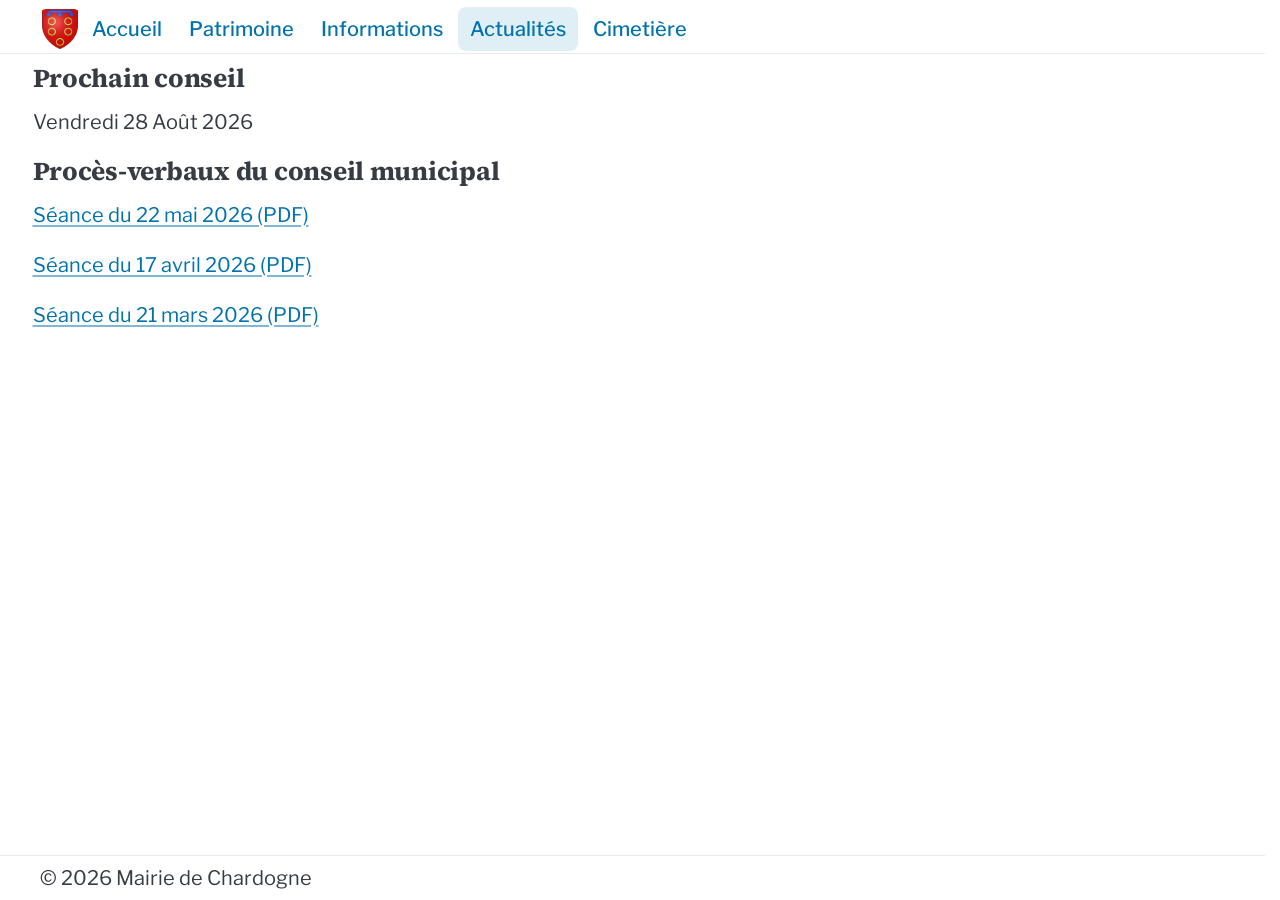
==== commit a7a5bc46: "update..." ====
--- a/actualites/index.html
+++ b/actualites/index.html
@@ -1,20 +1 @@
-<!doctype html><html lang="fr"><head><meta charset="utf-8"><meta name="viewport" content="width=device-width,initial-scale=1"><title>Actualités - Mairie de Chardogne</title><meta name="description" content="Actualités de la commune de Chardogne (Meuse, 55000) : procès-verbaux du conseil municipal, informations locales et annonces officielles."><meta name="robots" content="index, follow, max-image-preview:large"><meta name="google-site-verification" content="eM2C4dtzJaS6q4o-X0L2vobS0uy_6lfjMQIvBFB13H4"><link rel="icon" type="image/x-icon" href="/assets/favicon/favicon.ico" sizes="any"><link rel="icon" type="image/png" href="/assets/favicon/favicon-32x32.png" sizes="32x32"><link rel="icon" type="image/png" href="/assets/favicon/favicon-16x16.png" sizes="16x16"><link rel="apple-touch-icon" href="/assets/favicon/favicon-180x180.png" sizes="180x180"><link rel="manifest" href="/assets/favicon/site.webmanifest"><meta name="theme-color" content="#f7f2e8"><link rel="canonical" href="https://chardogne.fr/actualites/"><link rel="alternate" hreflang="fr-FR" href="https://chardogne.fr/actualites/"><meta property="og:site_name" content="Mairie de Chardogne"><meta property="og:locale" content="fr_FR"><meta property="og:type" content="website"><meta property="og:title" content="Actualités - Mairie de Chardogne"><meta property="og:description" content="Actualités de la commune de Chardogne (Meuse, 55000) : procès-verbaux du conseil municipal, informations locales et annonces officielles."><meta property="og:url" content="https://chardogne.fr/actualites/"><meta property="og:image" content="https://chardogne.fr/assets/images/Blason_Ferry_de_Chardogne.png"><meta property="og:image:alt" content="Actualités - Mairie de Chardogne"><meta property="og:image:width" content="100"><meta property="og:image:height" content="110"><meta name="twitter:card" content="summary_large_image"><meta name="twitter:title" content="Actualités - Mairie de Chardogne"><meta name="twitter:description" content="Actualités de la commune de Chardogne (Meuse, 55000) : procès-verbaux du conseil municipal, informations locales et annonces officielles."><meta name="twitter:image" content="https://chardogne.fr/assets/images/Blason_Ferry_de_Chardogne.png"><script type="application/ld+json">{
-      "@context": "https://schema.org",
-      "@type": "GovernmentOrganization",
-      "name": "Commune de Chardogne",
-      "url": "https://chardogne.fr",
-      "telephone": "+33 3 29 78 50 26",
-      "openingHours": "Mo 16:00-18:00, Th 10:00-11:30",
-      "geo": {
-        "@type": "GeoCoordinates",
-        "latitude": 48.8240088,
-        "longitude": 5.1252992
-      },
-      "address": {
-        "@type": "PostalAddress",
-        "streetAddress": "2, rue Haute",
-        "postalCode": "55000",
-        "addressLocality": "Chardogne",
-        "addressCountry": "FR"
-      }
-    }</script><link rel="preload" href="/assets/fonts/libre-franklin/400.woff2" as="font" type="font/woff2" crossorigin><link rel="preload" href="/assets/fonts/libre-franklin/500.woff2" as="font" type="font/woff2" crossorigin><link rel="preload" href="/assets/fonts/source-serif-4/700.woff2" as="font" type="font/woff2" crossorigin><link rel="stylesheet" href="/assets/vendor/pico/pico.min.css"><link rel="stylesheet" href="/assets/css/site.min.css"></head><body><a class="skip-link" href="#main-content">Aller au contenu principal</a><header class="top-header"><nav aria-label="Navigation principale" class="container site-nav"><div class="site-nav-inner"><div class="site-nav-brand" aria-label="Mairie de Chardogne"><img src="/assets/images/Blason_Ferry_de_Chardogne.png" alt="Mairie de Chardogne" class="brand-logo" width="40" height="40"></div><button class="nav-current-page nav-current-page-toggle" type="button" aria-expanded="false" aria-controls="main-navigation" aria-label="Ouvrir le menu de navigation"><img src="/assets/images/Blason_Ferry_de_Chardogne.png" alt="" class="brand-logo nav-current-page-logo" aria-hidden="true" width="40" height="40"> <strong>Actualités</strong> <span class="nav-toggle-icon nav-current-page-icon" aria-hidden="true"><span></span> <span></span> <span></span></span></button><div id="main-navigation" class="site-nav-menu" data-visible="false"><ul class="site-nav-links"><li><a class="site-nav-link" href="/">Accueil</a></li><li><a class="site-nav-link" href="/patrimoine/">Patrimoine</a></li><li><a class="site-nav-link" href="/informations/">Informations</a></li><li><a class="site-nav-link" href="/actualites/" aria-current="page">Actualités</a></li><li><a class="site-nav-link" href="/concessions/">Concessions</a></li></ul></div><div class="nav-controls"><button class="nav-toggle" type="button" aria-expanded="false" aria-controls="main-navigation" aria-label="Ouvrir le menu"><span class="nav-toggle-icon" aria-hidden="true"><span></span> <span></span> <span></span></span></button></div></div></nav></header><main class="container" id="main-content"><h1 class="page-title sr-only">Actualités - Mairie de Chardogne</h1><div class="actualites-layout"><div class="actualites-content"><h2 id="actualites-prochain-conseil">Prochain conseil</h2><p>Vendredi 28 Août 2026</p><h2 id="actualites-pv">Procès-verbaux du conseil municipal</h2><p><a id="pv-conseil-2026-05-22" href="/assets/pdfs/pv-conseil-2026-05-22.pdf">Séance du 22 mai 2026 (PDF)</a></p><p><a id="pv-conseil-2026-04-17" href="/assets/pdfs/pv-conseil-2026-04-17.pdf">Séance du 17 avril 2026 (PDF)</a></p><p><a id="pv-conseil-2026-03-21" href="/assets/pdfs/pv-conseil-2026-03-21.pdf">Séance du 21 mars 2026 (PDF)</a></p></div></div></main><footer class="bottom-footer"><div class="container"><span>&copy; 2026 Mairie de Chardogne</span></div></footer><script>!function(){const e=document.querySelector(".site-nav"),t=document.querySelector(".nav-toggle"),n=document.querySelector(".nav-current-page-toggle"),i=document.getElementById("main-navigation");if(!e||!i)return;const o=window.matchMedia("(max-width: 768px)");let r,a=0;function d(){return e.classList.contains("force-mobile")}function c(){return"true"===i.getAttribute("data-visible")}function u(o){c()!==o&&(i.setAttribute("data-visible",String(o)),t&&(t.setAttribute("aria-expanded",String(o)),t.setAttribute("aria-label",o?"Fermer le menu":"Ouvrir le menu")),n&&(n.setAttribute("aria-expanded",String(o)),n.setAttribute("aria-label",o?"Fermer le menu de navigation":"Ouvrir le menu de navigation")),e.classList.toggle("is-open",o),"function"==typeof window.__updateBackToTop&&window.__updateBackToTop())}function s(){u(!1)}function l(t){d()!==t&&(s(),e.classList.toggle("force-mobile",t))}function f(){return e.scrollWidth>e.clientWidth+1}function m(){if(o.matches)return l(!1),s(),void(a=0);d()?window.innerWidth<a||(l(!1),f()&&(l(!0),a=window.innerWidth+120)):f()&&(l(!0),a=window.innerWidth+120)}function v(t){c()&&(e.contains(t.target)||s())}function g(){clearTimeout(r),r=setTimeout(m,140)}t&&t.addEventListener("click",function(){u(!c())}),n&&n.addEventListener("click",function(){u(!c())}),document.addEventListener("click",v),document.addEventListener("touchstart",v,{passive:!0}),document.addEventListener("keydown",function(e){"Escape"===e.key&&s()}),i.addEventListener("click",function(e){const t=e.target;t instanceof Element&&t.closest(".site-nav-link")&&s()}),window.addEventListener("resize",g),window.addEventListener("orientationchange",g),"function"==typeof o.addEventListener?o.addEventListener("change",g):"function"==typeof o.addListener&&o.addListener(g),document.fonts&&"object"==typeof document.fonts.ready&&document.fonts.ready.then(g),m()}()</script><script>!function(){var t=document.querySelectorAll(".patrimoine-layout > .page-toc .page-toc__panel, .informations-layout > .page-toc .page-toc__panel");if(t.length){var e=Array.from(document.querySelectorAll(".patrimoine-content h2[id], .patrimoine-content h3[id],.informations-content h2[id], .informations-content h3[id]"));if(e.length){var n=window.matchMedia("(min-width: 769px)");if(t.forEach(function(t){t.querySelectorAll('a[href^="#"]').forEach(function(e){e.addEventListener("click",function(){n.matches&&setTimeout(function(){t.removeAttribute("open")},80)})})}),"IntersectionObserver"in window){var o=new IntersectionObserver(function(e){e.forEach(function(e){var n;e.isIntersecting&&(n=e.target.id,t.forEach(function(t){t.querySelectorAll("a").forEach(function(t){t.classList.toggle("is-active",t.getAttribute("href")==="#"+n)})}))})},{rootMargin:"-96px 0px -75% 0px",threshold:0});e.forEach(function(t){o.observe(t)})}}}}()</script></body></html>+<!doctype html><html lang="fr"><head><meta charset="utf-8"><meta name="viewport" content="width=device-width,initial-scale=1"><title>Actualités - Mairie de Chardogne</title><meta name="description" content="Actualités de la commune de Chardogne (Meuse, 55000) : procès-verbaux du conseil municipal, informations locales et annonces officielles."><meta name="robots" content="index, follow, max-image-preview:large"><meta name="google-site-verification" content="eM2C4dtzJaS6q4o-X0L2vobS0uy_6lfjMQIvBFB13H4"><link rel="icon" type="image/x-icon" href="/assets/favicon/favicon.ico" sizes="any"><link rel="icon" type="image/png" href="/assets/favicon/favicon-32x32.png" sizes="32x32"><link rel="icon" type="image/png" href="/assets/favicon/favicon-16x16.png" sizes="16x16"><link rel="apple-touch-icon" href="/assets/favicon/favicon-180x180.png" sizes="180x180"><link rel="manifest" href="/assets/favicon/site.webmanifest"><meta name="theme-color" content="#f7f2e8"><link rel="canonical" href="https://chardogne.fr/actualites/"><link rel="alternate" hreflang="fr-FR" href="https://chardogne.fr/actualites/"><meta property="og:site_name" content="Mairie de Chardogne"><meta property="og:locale" content="fr_FR"><meta property="og:type" content="website"><meta property="og:title" content="Actualités - Mairie de Chardogne"><meta property="og:description" content="Actualités de la commune de Chardogne (Meuse, 55000) : procès-verbaux du conseil municipal, informations locales et annonces officielles."><meta property="og:url" content="https://chardogne.fr/actualites/"><meta property="og:image" content="https://chardogne.fr/assets/images/Blason_Ferry_de_Chardogne.png"><meta property="og:image:alt" content="Actualités - Mairie de Chardogne"><meta property="og:image:width" content="100"><meta property="og:image:height" content="110"><meta name="twitter:card" content="summary_large_image"><meta name="twitter:title" content="Actualités - Mairie de Chardogne"><meta name="twitter:description" content="Actualités de la commune de Chardogne (Meuse, 55000) : procès-verbaux du conseil municipal, informations locales et annonces officielles."><meta name="twitter:image" content="https://chardogne.fr/assets/images/Blason_Ferry_de_Chardogne.png"><script type="application/ld+json">{"@context":"https://schema.org","@type":"GovernmentOrganization","name":"Commune de Chardogne","url":"https://chardogne.fr","telephone":"+33 3 29 78 50 26","openingHours":"Mo 16:00-18:00, Th 10:00-11:30","geo":{"@type":"GeoCoordinates","latitude":48.8240088,"longitude":5.1252992},"address":{"@type":"PostalAddress","streetAddress":"2, rue Haute","postalCode":"55000","addressLocality":"Chardogne","addressCountry":"FR"}}</script><link rel="preload" href="/assets/fonts/libre-franklin/400.woff2" as="font" type="font/woff2" crossorigin><link rel="preload" href="/assets/fonts/libre-franklin/500.woff2" as="font" type="font/woff2" crossorigin><link rel="preload" href="/assets/fonts/source-serif-4/700.woff2" as="font" type="font/woff2" crossorigin><link rel="stylesheet" href="/assets/vendor/pico/pico.min.css"><link rel="stylesheet" href="/assets/css/site.min.css"></head><body><a class="skip-link" href="#main-content">Aller au contenu principal</a><header class="top-header"><nav aria-label="Navigation principale" class="container site-nav"><div class="site-nav-inner"><div class="site-nav-brand" aria-label="Mairie de Chardogne"><img src="/assets/images/Blason_Ferry_de_Chardogne.png" alt="Mairie de Chardogne" class="brand-logo" width="40" height="40"></div><button class="nav-current-page nav-current-page-toggle" type="button" aria-expanded="false" aria-controls="main-navigation" aria-label="Ouvrir le menu de navigation"><img src="/assets/images/Blason_Ferry_de_Chardogne.png" alt="" class="brand-logo nav-current-page-logo" aria-hidden="true" width="40" height="40"> <strong>Actualités</strong> <span class="nav-toggle-icon nav-current-page-icon" aria-hidden="true"><span></span> <span></span> <span></span></span></button><div id="main-navigation" class="site-nav-menu" data-visible="false"><ul class="site-nav-links"><li><a class="site-nav-link" href="/">Accueil</a></li><li><a class="site-nav-link" href="/patrimoine/">Patrimoine</a></li><li><a class="site-nav-link" href="/informations/">Informations</a></li><li><a class="site-nav-link" href="/actualites/" aria-current="page">Actualités</a></li><li><a class="site-nav-link" href="/cimetiere/">Cimetière</a></li></ul></div><div class="nav-controls"><button class="nav-toggle" type="button" aria-expanded="false" aria-controls="main-navigation" aria-label="Ouvrir le menu"><span class="nav-toggle-icon" aria-hidden="true"><span></span> <span></span> <span></span></span></button></div></div></nav></header><main class="container" id="main-content"><h1 class="page-title sr-only">Actualités - Mairie de Chardogne</h1><div class="actualites-layout"><div class="actualites-content"><h2 id="actualites-prochain-conseil">Prochain conseil</h2><p>Vendredi 28 Août 2026</p><h2 id="actualites-pv">Procès-verbaux du conseil municipal</h2><p><a id="pv-conseil-2026-05-22" href="/assets/pdfs/pv-conseil-2026-05-22.pdf">Séance du 22 mai 2026 (PDF)</a></p><p><a id="pv-conseil-2026-04-17" href="/assets/pdfs/pv-conseil-2026-04-17.pdf">Séance du 17 avril 2026 (PDF)</a></p><p><a id="pv-conseil-2026-03-21" href="/assets/pdfs/pv-conseil-2026-03-21.pdf">Séance du 21 mars 2026 (PDF)</a></p></div></div></main><footer class="bottom-footer"><div class="container"><span>&copy; 2026 Mairie de Chardogne</span></div></footer><script>!function(){const e=document.querySelector(".site-nav"),t=document.querySelector(".nav-toggle"),n=document.querySelector(".nav-current-page-toggle"),i=document.getElementById("main-navigation");if(!e||!i)return;const o=window.matchMedia("(max-width: 768px)");let r,a=0;function d(){return e.classList.contains("force-mobile")}function c(){return"true"===i.getAttribute("data-visible")}function u(o){c()!==o&&(i.setAttribute("data-visible",String(o)),t&&(t.setAttribute("aria-expanded",String(o)),t.setAttribute("aria-label",o?"Fermer le menu":"Ouvrir le menu")),n&&(n.setAttribute("aria-expanded",String(o)),n.setAttribute("aria-label",o?"Fermer le menu de navigation":"Ouvrir le menu de navigation")),e.classList.toggle("is-open",o),"function"==typeof window.__updateBackToTop&&window.__updateBackToTop())}function s(){u(!1)}function l(t){d()!==t&&(s(),e.classList.toggle("force-mobile",t))}function f(){return e.scrollWidth>e.clientWidth+1}function m(){if(o.matches)return l(!1),s(),void(a=0);d()?window.innerWidth<a||(l(!1),f()&&(l(!0),a=window.innerWidth+120)):f()&&(l(!0),a=window.innerWidth+120)}function v(t){c()&&(e.contains(t.target)||s())}function g(){clearTimeout(r),r=setTimeout(m,140)}t&&t.addEventListener("click",function(){u(!c())}),n&&n.addEventListener("click",function(){u(!c())}),document.addEventListener("click",v),document.addEventListener("touchstart",v,{passive:!0}),document.addEventListener("keydown",function(e){"Escape"===e.key&&s()}),i.addEventListener("click",function(e){const t=e.target;t instanceof Element&&t.closest(".site-nav-link")&&s()}),window.addEventListener("resize",g),window.addEventListener("orientationchange",g),"function"==typeof o.addEventListener?o.addEventListener("change",g):"function"==typeof o.addListener&&o.addListener(g),document.fonts&&"object"==typeof document.fonts.ready&&document.fonts.ready.then(g),m()}()</script><script>!function(){var t=document.querySelectorAll(".patrimoine-layout > .page-toc .page-toc__panel, .informations-layout > .page-toc .page-toc__panel");if(t.length){var e=Array.from(document.querySelectorAll(".patrimoine-content h2[id], .patrimoine-content h3[id],.informations-content h2[id], .informations-content h3[id]"));if(e.length){var n=window.matchMedia("(min-width: 769px)");if(t.forEach(function(t){t.querySelectorAll('a[href^="#"]').forEach(function(e){e.addEventListener("click",function(){n.matches&&setTimeout(function(){t.removeAttribute("open")},80)})})}),"IntersectionObserver"in window){var o=new IntersectionObserver(function(e){e.forEach(function(e){var n;e.isIntersecting&&(n=e.target.id,t.forEach(function(t){t.querySelectorAll("a").forEach(function(t){t.classList.toggle("is-active",t.getAttribute("href")==="#"+n)})}))})},{rootMargin:"-96px 0px -75% 0px",threshold:0});e.forEach(function(t){o.observe(t)})}}}}()</script></body></html>
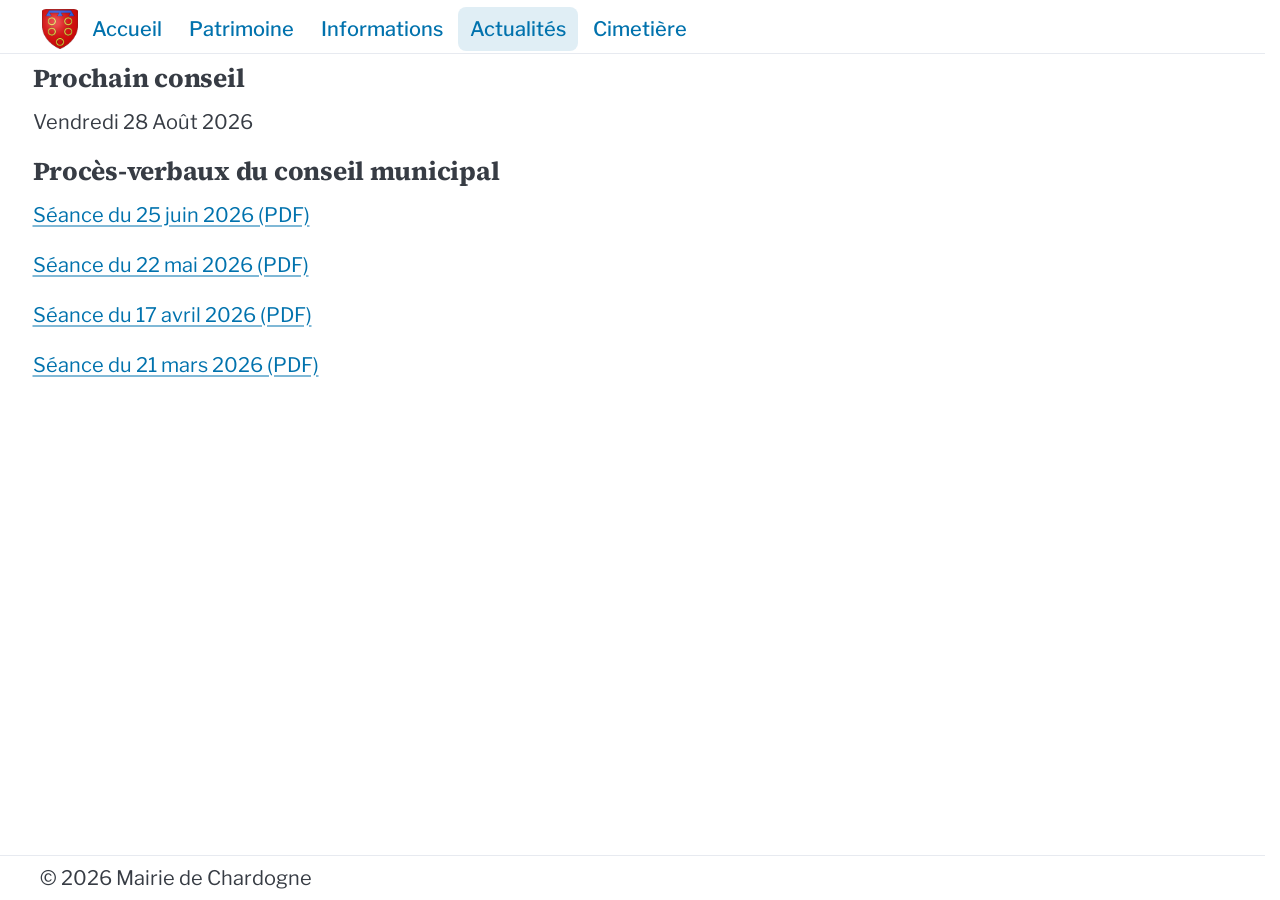
==== commit 20098ef6: "update..." ====
--- a/actualites/index.html
+++ b/actualites/index.html
@@ -1 +1 @@
-<!doctype html><html lang="fr"><head><meta charset="utf-8"><meta name="viewport" content="width=device-width,initial-scale=1"><title>Actualités - Mairie de Chardogne</title><meta name="description" content="Actualités de la commune de Chardogne (Meuse, 55000) : procès-verbaux du conseil municipal, informations locales et annonces officielles."><meta name="robots" content="index, follow, max-image-preview:large"><meta name="google-site-verification" content="eM2C4dtzJaS6q4o-X0L2vobS0uy_6lfjMQIvBFB13H4"><link rel="icon" type="image/x-icon" href="/assets/favicon/favicon.ico" sizes="any"><link rel="icon" type="image/png" href="/assets/favicon/favicon-32x32.png" sizes="32x32"><link rel="icon" type="image/png" href="/assets/favicon/favicon-16x16.png" sizes="16x16"><link rel="apple-touch-icon" href="/assets/favicon/favicon-180x180.png" sizes="180x180"><link rel="manifest" href="/assets/favicon/site.webmanifest"><meta name="theme-color" content="#f7f2e8"><link rel="canonical" href="https://chardogne.fr/actualites/"><link rel="alternate" hreflang="fr-FR" href="https://chardogne.fr/actualites/"><meta property="og:site_name" content="Mairie de Chardogne"><meta property="og:locale" content="fr_FR"><meta property="og:type" content="website"><meta property="og:title" content="Actualités - Mairie de Chardogne"><meta property="og:description" content="Actualités de la commune de Chardogne (Meuse, 55000) : procès-verbaux du conseil municipal, informations locales et annonces officielles."><meta property="og:url" content="https://chardogne.fr/actualites/"><meta property="og:image" content="https://chardogne.fr/assets/images/Blason_Ferry_de_Chardogne.png"><meta property="og:image:alt" content="Actualités - Mairie de Chardogne"><meta property="og:image:width" content="100"><meta property="og:image:height" content="110"><meta name="twitter:card" content="summary_large_image"><meta name="twitter:title" content="Actualités - Mairie de Chardogne"><meta name="twitter:description" content="Actualités de la commune de Chardogne (Meuse, 55000) : procès-verbaux du conseil municipal, informations locales et annonces officielles."><meta name="twitter:image" content="https://chardogne.fr/assets/images/Blason_Ferry_de_Chardogne.png"><script type="application/ld+json">{"@context":"https://schema.org","@type":"GovernmentOrganization","name":"Commune de Chardogne","url":"https://chardogne.fr","telephone":"+33 3 29 78 50 26","openingHours":"Mo 16:00-18:00, Th 10:00-11:30","geo":{"@type":"GeoCoordinates","latitude":48.8240088,"longitude":5.1252992},"address":{"@type":"PostalAddress","streetAddress":"2, rue Haute","postalCode":"55000","addressLocality":"Chardogne","addressCountry":"FR"}}</script><link rel="preload" href="/assets/fonts/libre-franklin/400.woff2" as="font" type="font/woff2" crossorigin><link rel="preload" href="/assets/fonts/libre-franklin/500.woff2" as="font" type="font/woff2" crossorigin><link rel="preload" href="/assets/fonts/source-serif-4/700.woff2" as="font" type="font/woff2" crossorigin><link rel="stylesheet" href="/assets/vendor/pico/pico.min.css"><link rel="stylesheet" href="/assets/css/site.min.css"></head><body><a class="skip-link" href="#main-content">Aller au contenu principal</a><header class="top-header"><nav aria-label="Navigation principale" class="container site-nav"><div class="site-nav-inner"><div class="site-nav-brand" aria-label="Mairie de Chardogne"><img src="/assets/images/Blason_Ferry_de_Chardogne.png" alt="Mairie de Chardogne" class="brand-logo" width="40" height="40"></div><button class="nav-current-page nav-current-page-toggle" type="button" aria-expanded="false" aria-controls="main-navigation" aria-label="Ouvrir le menu de navigation"><img src="/assets/images/Blason_Ferry_de_Chardogne.png" alt="" class="brand-logo nav-current-page-logo" aria-hidden="true" width="40" height="40"> <strong>Actualités</strong> <span class="nav-toggle-icon nav-current-page-icon" aria-hidden="true"><span></span> <span></span> <span></span></span></button><div id="main-navigation" class="site-nav-menu" data-visible="false"><ul class="site-nav-links"><li><a class="site-nav-link" href="/">Accueil</a></li><li><a class="site-nav-link" href="/patrimoine/">Patrimoine</a></li><li><a class="site-nav-link" href="/informations/">Informations</a></li><li><a class="site-nav-link" href="/actualites/" aria-current="page">Actualités</a></li><li><a class="site-nav-link" href="/cimetiere/">Cimetière</a></li></ul></div><div class="nav-controls"><button class="nav-toggle" type="button" aria-expanded="false" aria-controls="main-navigation" aria-label="Ouvrir le menu"><span class="nav-toggle-icon" aria-hidden="true"><span></span> <span></span> <span></span></span></button></div></div></nav></header><main class="container" id="main-content"><h1 class="page-title sr-only">Actualités - Mairie de Chardogne</h1><div class="actualites-layout"><div class="actualites-content"><h2 id="actualites-prochain-conseil">Prochain conseil</h2><p>Vendredi 28 Août 2026</p><h2 id="actualites-pv">Procès-verbaux du conseil municipal</h2><p><a id="pv-conseil-2026-05-22" href="/assets/pdfs/pv-conseil-2026-05-22.pdf">Séance du 22 mai 2026 (PDF)</a></p><p><a id="pv-conseil-2026-04-17" href="/assets/pdfs/pv-conseil-2026-04-17.pdf">Séance du 17 avril 2026 (PDF)</a></p><p><a id="pv-conseil-2026-03-21" href="/assets/pdfs/pv-conseil-2026-03-21.pdf">Séance du 21 mars 2026 (PDF)</a></p></div></div></main><footer class="bottom-footer"><div class="container"><span>&copy; 2026 Mairie de Chardogne</span></div></footer><script>!function(){const e=document.querySelector(".site-nav"),t=document.querySelector(".nav-toggle"),n=document.querySelector(".nav-current-page-toggle"),i=document.getElementById("main-navigation");if(!e||!i)return;const o=window.matchMedia("(max-width: 768px)");let r,a=0;function d(){return e.classList.contains("force-mobile")}function c(){return"true"===i.getAttribute("data-visible")}function u(o){c()!==o&&(i.setAttribute("data-visible",String(o)),t&&(t.setAttribute("aria-expanded",String(o)),t.setAttribute("aria-label",o?"Fermer le menu":"Ouvrir le menu")),n&&(n.setAttribute("aria-expanded",String(o)),n.setAttribute("aria-label",o?"Fermer le menu de navigation":"Ouvrir le menu de navigation")),e.classList.toggle("is-open",o),"function"==typeof window.__updateBackToTop&&window.__updateBackToTop())}function s(){u(!1)}function l(t){d()!==t&&(s(),e.classList.toggle("force-mobile",t))}function f(){return e.scrollWidth>e.clientWidth+1}function m(){if(o.matches)return l(!1),s(),void(a=0);d()?window.innerWidth<a||(l(!1),f()&&(l(!0),a=window.innerWidth+120)):f()&&(l(!0),a=window.innerWidth+120)}function v(t){c()&&(e.contains(t.target)||s())}function g(){clearTimeout(r),r=setTimeout(m,140)}t&&t.addEventListener("click",function(){u(!c())}),n&&n.addEventListener("click",function(){u(!c())}),document.addEventListener("click",v),document.addEventListener("touchstart",v,{passive:!0}),document.addEventListener("keydown",function(e){"Escape"===e.key&&s()}),i.addEventListener("click",function(e){const t=e.target;t instanceof Element&&t.closest(".site-nav-link")&&s()}),window.addEventListener("resize",g),window.addEventListener("orientationchange",g),"function"==typeof o.addEventListener?o.addEventListener("change",g):"function"==typeof o.addListener&&o.addListener(g),document.fonts&&"object"==typeof document.fonts.ready&&document.fonts.ready.then(g),m()}()</script><script>!function(){var t=document.querySelectorAll(".patrimoine-layout > .page-toc .page-toc__panel, .informations-layout > .page-toc .page-toc__panel");if(t.length){var e=Array.from(document.querySelectorAll(".patrimoine-content h2[id], .patrimoine-content h3[id],.informations-content h2[id], .informations-content h3[id]"));if(e.length){var n=window.matchMedia("(min-width: 769px)");if(t.forEach(function(t){t.querySelectorAll('a[href^="#"]').forEach(function(e){e.addEventListener("click",function(){n.matches&&setTimeout(function(){t.removeAttribute("open")},80)})})}),"IntersectionObserver"in window){var o=new IntersectionObserver(function(e){e.forEach(function(e){var n;e.isIntersecting&&(n=e.target.id,t.forEach(function(t){t.querySelectorAll("a").forEach(function(t){t.classList.toggle("is-active",t.getAttribute("href")==="#"+n)})}))})},{rootMargin:"-96px 0px -75% 0px",threshold:0});e.forEach(function(t){o.observe(t)})}}}}()</script></body></html>+<!doctype html><html lang="fr"><head><meta charset="utf-8"><meta name="viewport" content="width=device-width,initial-scale=1"><title>Actualités - Mairie de Chardogne</title><meta name="description" content="Actualités de la commune de Chardogne (Meuse, 55000) : procès-verbaux du conseil municipal, informations locales et annonces officielles."><meta name="robots" content="index, follow, max-image-preview:large"><meta name="google-site-verification" content="eM2C4dtzJaS6q4o-X0L2vobS0uy_6lfjMQIvBFB13H4"><link rel="icon" type="image/x-icon" href="/assets/favicon/favicon.ico" sizes="any"><link rel="icon" type="image/png" href="/assets/favicon/favicon-32x32.png" sizes="32x32"><link rel="icon" type="image/png" href="/assets/favicon/favicon-16x16.png" sizes="16x16"><link rel="apple-touch-icon" href="/assets/favicon/favicon-180x180.png" sizes="180x180"><link rel="manifest" href="/assets/favicon/site.webmanifest"><meta name="theme-color" content="#f7f2e8"><link rel="canonical" href="https://chardogne.fr/actualites/"><link rel="alternate" hreflang="fr-FR" href="https://chardogne.fr/actualites/"><meta property="og:site_name" content="Mairie de Chardogne"><meta property="og:locale" content="fr_FR"><meta property="og:type" content="website"><meta property="og:title" content="Actualités - Mairie de Chardogne"><meta property="og:description" content="Actualités de la commune de Chardogne (Meuse, 55000) : procès-verbaux du conseil municipal, informations locales et annonces officielles."><meta property="og:url" content="https://chardogne.fr/actualites/"><meta property="og:image" content="https://chardogne.fr/assets/images/Blason_Ferry_de_Chardogne.png"><meta property="og:image:alt" content="Actualités - Mairie de Chardogne"><meta property="og:image:width" content="100"><meta property="og:image:height" content="110"><meta name="twitter:card" content="summary_large_image"><meta name="twitter:title" content="Actualités - Mairie de Chardogne"><meta name="twitter:description" content="Actualités de la commune de Chardogne (Meuse, 55000) : procès-verbaux du conseil municipal, informations locales et annonces officielles."><meta name="twitter:image" content="https://chardogne.fr/assets/images/Blason_Ferry_de_Chardogne.png"><script type="application/ld+json">{"@context":"https://schema.org","@type":"GovernmentOrganization","name":"Commune de Chardogne","url":"https://chardogne.fr","telephone":"+33 3 29 78 50 26","openingHours":"Mo 16:00-18:00, Th 10:00-11:30","geo":{"@type":"GeoCoordinates","latitude":48.8240088,"longitude":5.1252992},"address":{"@type":"PostalAddress","streetAddress":"2, rue Haute","postalCode":"55000","addressLocality":"Chardogne","addressCountry":"FR"}}</script><link rel="preload" href="/assets/fonts/libre-franklin/400.woff2" as="font" type="font/woff2" crossorigin><link rel="preload" href="/assets/fonts/libre-franklin/500.woff2" as="font" type="font/woff2" crossorigin><link rel="preload" href="/assets/fonts/source-serif-4/700.woff2" as="font" type="font/woff2" crossorigin><link rel="stylesheet" href="/assets/vendor/pico/pico.min.css"><link rel="stylesheet" href="/assets/css/site.min.css"></head><body><a class="skip-link" href="#main-content">Aller au contenu principal</a><header class="top-header"><nav aria-label="Navigation principale" class="container site-nav"><div class="site-nav-inner"><div class="site-nav-brand" aria-label="Mairie de Chardogne"><img src="/assets/images/Blason_Ferry_de_Chardogne.png" alt="Mairie de Chardogne" class="brand-logo" width="40" height="40"></div><button class="nav-current-page nav-current-page-toggle" type="button" aria-expanded="false" aria-controls="main-navigation" aria-label="Ouvrir le menu de navigation"><img src="/assets/images/Blason_Ferry_de_Chardogne.png" alt="" class="brand-logo nav-current-page-logo" aria-hidden="true" width="40" height="40"> <strong>Actualités</strong> <span class="nav-toggle-icon nav-current-page-icon" aria-hidden="true"><span></span> <span></span> <span></span></span></button><div id="main-navigation" class="site-nav-menu" data-visible="false"><ul class="site-nav-links"><li><a class="site-nav-link" href="/">Accueil</a></li><li><a class="site-nav-link" href="/patrimoine/">Patrimoine</a></li><li><a class="site-nav-link" href="/informations/">Informations</a></li><li><a class="site-nav-link" href="/actualites/" aria-current="page">Actualités</a></li><li><a class="site-nav-link" href="/cimetiere/">Cimetière</a></li></ul></div><div class="nav-controls"><button class="nav-toggle" type="button" aria-expanded="false" aria-controls="main-navigation" aria-label="Ouvrir le menu"><span class="nav-toggle-icon" aria-hidden="true"><span></span> <span></span> <span></span></span></button></div></div></nav></header><main class="container" id="main-content"><h1 class="page-title sr-only">Actualités - Mairie de Chardogne</h1><div class="actualites-layout"><div class="actualites-content"><h2 id="actualites-prochain-conseil">Prochain conseil</h2><p>Vendredi 28 Août 2026</p><h2 id="actualites-pv">Procès-verbaux du conseil municipal</h2><p><a id="pv-conseil-2026-06-25" href="/assets/pdfs/pv-conseil-2026-06-25.pdf">Séance du 25 juin 2026 (PDF)</a></p><p><a id="pv-conseil-2026-05-22" href="/assets/pdfs/pv-conseil-2026-05-22.pdf">Séance du 22 mai 2026 (PDF)</a></p><p><a id="pv-conseil-2026-04-17" href="/assets/pdfs/pv-conseil-2026-04-17.pdf">Séance du 17 avril 2026 (PDF)</a></p><p><a id="pv-conseil-2026-03-21" href="/assets/pdfs/pv-conseil-2026-03-21.pdf">Séance du 21 mars 2026 (PDF)</a></p></div></div></main><footer class="bottom-footer"><div class="container"><span>&copy; 2026 Mairie de Chardogne</span></div></footer><script>!function(){const e=document.querySelector(".site-nav"),t=document.querySelector(".nav-toggle"),n=document.querySelector(".nav-current-page-toggle"),i=document.getElementById("main-navigation");if(!e||!i)return;const o=window.matchMedia("(max-width: 768px)");let r,a=0;function d(){return e.classList.contains("force-mobile")}function c(){return"true"===i.getAttribute("data-visible")}function u(o){c()!==o&&(i.setAttribute("data-visible",String(o)),t&&(t.setAttribute("aria-expanded",String(o)),t.setAttribute("aria-label",o?"Fermer le menu":"Ouvrir le menu")),n&&(n.setAttribute("aria-expanded",String(o)),n.setAttribute("aria-label",o?"Fermer le menu de navigation":"Ouvrir le menu de navigation")),e.classList.toggle("is-open",o),"function"==typeof window.__updateBackToTop&&window.__updateBackToTop())}function s(){u(!1)}function l(t){d()!==t&&(s(),e.classList.toggle("force-mobile",t))}function f(){return e.scrollWidth>e.clientWidth+1}function m(){if(o.matches)return l(!1),s(),void(a=0);d()?window.innerWidth<a||(l(!1),f()&&(l(!0),a=window.innerWidth+120)):f()&&(l(!0),a=window.innerWidth+120)}function v(t){c()&&(e.contains(t.target)||s())}function g(){clearTimeout(r),r=setTimeout(m,140)}t&&t.addEventListener("click",function(){u(!c())}),n&&n.addEventListener("click",function(){u(!c())}),document.addEventListener("click",v),document.addEventListener("touchstart",v,{passive:!0}),document.addEventListener("keydown",function(e){"Escape"===e.key&&s()}),i.addEventListener("click",function(e){const t=e.target;t instanceof Element&&t.closest(".site-nav-link")&&s()}),window.addEventListener("resize",g),window.addEventListener("orientationchange",g),"function"==typeof o.addEventListener?o.addEventListener("change",g):"function"==typeof o.addListener&&o.addListener(g),document.fonts&&"object"==typeof document.fonts.ready&&document.fonts.ready.then(g),m()}()</script><script>!function(){var t=document.querySelectorAll(".patrimoine-layout > .page-toc .page-toc__panel, .informations-layout > .page-toc .page-toc__panel");if(t.length){var e=Array.from(document.querySelectorAll(".patrimoine-content h2[id], .patrimoine-content h3[id],.informations-content h2[id], .informations-content h3[id]"));if(e.length){var n=window.matchMedia("(min-width: 769px)");if(t.forEach(function(t){t.querySelectorAll('a[href^="#"]').forEach(function(e){e.addEventListener("click",function(){n.matches&&setTimeout(function(){t.removeAttribute("open")},80)})})}),"IntersectionObserver"in window){var o=new IntersectionObserver(function(e){e.forEach(function(e){var n;e.isIntersecting&&(n=e.target.id,t.forEach(function(t){t.querySelectorAll("a").forEach(function(t){t.classList.toggle("is-active",t.getAttribute("href")==="#"+n)})}))})},{rootMargin:"-96px 0px -75% 0px",threshold:0});e.forEach(function(t){o.observe(t)})}}}}()</script></body></html>
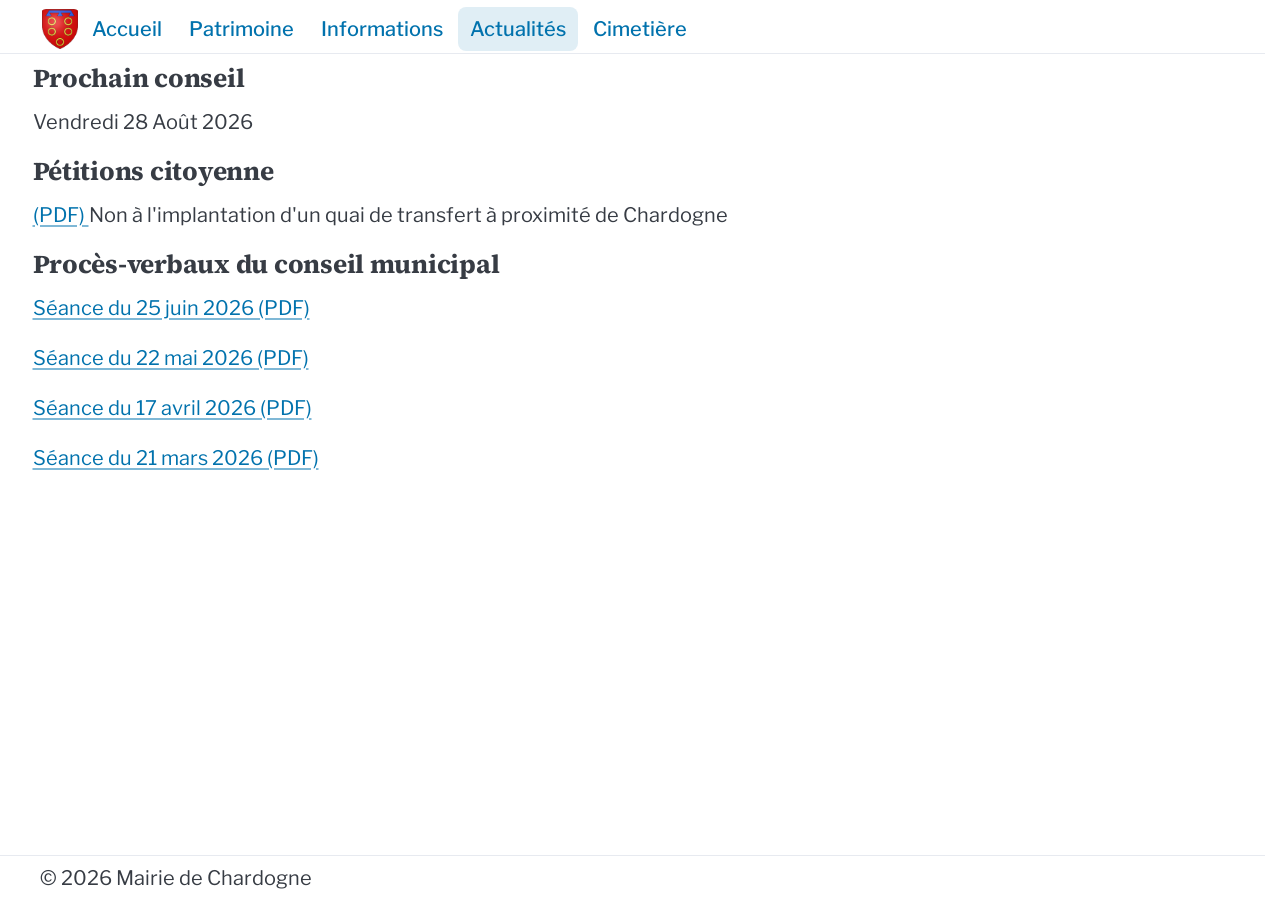
==== commit fd1fb671: "update..." ====
--- a/actualites/index.html
+++ b/actualites/index.html
@@ -1 +1 @@
-<!doctype html><html lang="fr"><head><meta charset="utf-8"><meta name="viewport" content="width=device-width,initial-scale=1"><title>Actualités - Mairie de Chardogne</title><meta name="description" content="Actualités de la commune de Chardogne (Meuse, 55000) : procès-verbaux du conseil municipal, informations locales et annonces officielles."><meta name="robots" content="index, follow, max-image-preview:large"><meta name="google-site-verification" content="eM2C4dtzJaS6q4o-X0L2vobS0uy_6lfjMQIvBFB13H4"><link rel="icon" type="image/x-icon" href="/assets/favicon/favicon.ico" sizes="any"><link rel="icon" type="image/png" href="/assets/favicon/favicon-32x32.png" sizes="32x32"><link rel="icon" type="image/png" href="/assets/favicon/favicon-16x16.png" sizes="16x16"><link rel="apple-touch-icon" href="/assets/favicon/favicon-180x180.png" sizes="180x180"><link rel="manifest" href="/assets/favicon/site.webmanifest"><meta name="theme-color" content="#f7f2e8"><link rel="canonical" href="https://chardogne.fr/actualites/"><link rel="alternate" hreflang="fr-FR" href="https://chardogne.fr/actualites/"><meta property="og:site_name" content="Mairie de Chardogne"><meta property="og:locale" content="fr_FR"><meta property="og:type" content="website"><meta property="og:title" content="Actualités - Mairie de Chardogne"><meta property="og:description" content="Actualités de la commune de Chardogne (Meuse, 55000) : procès-verbaux du conseil municipal, informations locales et annonces officielles."><meta property="og:url" content="https://chardogne.fr/actualites/"><meta property="og:image" content="https://chardogne.fr/assets/images/Blason_Ferry_de_Chardogne.png"><meta property="og:image:alt" content="Actualités - Mairie de Chardogne"><meta property="og:image:width" content="100"><meta property="og:image:height" content="110"><meta name="twitter:card" content="summary_large_image"><meta name="twitter:title" content="Actualités - Mairie de Chardogne"><meta name="twitter:description" content="Actualités de la commune de Chardogne (Meuse, 55000) : procès-verbaux du conseil municipal, informations locales et annonces officielles."><meta name="twitter:image" content="https://chardogne.fr/assets/images/Blason_Ferry_de_Chardogne.png"><script type="application/ld+json">{"@context":"https://schema.org","@type":"GovernmentOrganization","name":"Commune de Chardogne","url":"https://chardogne.fr","telephone":"+33 3 29 78 50 26","openingHours":"Mo 16:00-18:00, Th 10:00-11:30","geo":{"@type":"GeoCoordinates","latitude":48.8240088,"longitude":5.1252992},"address":{"@type":"PostalAddress","streetAddress":"2, rue Haute","postalCode":"55000","addressLocality":"Chardogne","addressCountry":"FR"}}</script><link rel="preload" href="/assets/fonts/libre-franklin/400.woff2" as="font" type="font/woff2" crossorigin><link rel="preload" href="/assets/fonts/libre-franklin/500.woff2" as="font" type="font/woff2" crossorigin><link rel="preload" href="/assets/fonts/source-serif-4/700.woff2" as="font" type="font/woff2" crossorigin><link rel="stylesheet" href="/assets/vendor/pico/pico.min.css"><link rel="stylesheet" href="/assets/css/site.min.css"></head><body><a class="skip-link" href="#main-content">Aller au contenu principal</a><header class="top-header"><nav aria-label="Navigation principale" class="container site-nav"><div class="site-nav-inner"><div class="site-nav-brand" aria-label="Mairie de Chardogne"><img src="/assets/images/Blason_Ferry_de_Chardogne.png" alt="Mairie de Chardogne" class="brand-logo" width="40" height="40"></div><button class="nav-current-page nav-current-page-toggle" type="button" aria-expanded="false" aria-controls="main-navigation" aria-label="Ouvrir le menu de navigation"><img src="/assets/images/Blason_Ferry_de_Chardogne.png" alt="" class="brand-logo nav-current-page-logo" aria-hidden="true" width="40" height="40"> <strong>Actualités</strong> <span class="nav-toggle-icon nav-current-page-icon" aria-hidden="true"><span></span> <span></span> <span></span></span></button><div id="main-navigation" class="site-nav-menu" data-visible="false"><ul class="site-nav-links"><li><a class="site-nav-link" href="/">Accueil</a></li><li><a class="site-nav-link" href="/patrimoine/">Patrimoine</a></li><li><a class="site-nav-link" href="/informations/">Informations</a></li><li><a class="site-nav-link" href="/actualites/" aria-current="page">Actualités</a></li><li><a class="site-nav-link" href="/cimetiere/">Cimetière</a></li></ul></div><div class="nav-controls"><button class="nav-toggle" type="button" aria-expanded="false" aria-controls="main-navigation" aria-label="Ouvrir le menu"><span class="nav-toggle-icon" aria-hidden="true"><span></span> <span></span> <span></span></span></button></div></div></nav></header><main class="container" id="main-content"><h1 class="page-title sr-only">Actualités - Mairie de Chardogne</h1><div class="actualites-layout"><div class="actualites-content"><h2 id="actualites-prochain-conseil">Prochain conseil</h2><p>Vendredi 28 Août 2026</p><h2 id="actualites-pv">Procès-verbaux du conseil municipal</h2><p><a id="pv-conseil-2026-06-25" href="/assets/pdfs/pv-conseil-2026-06-25.pdf">Séance du 25 juin 2026 (PDF)</a></p><p><a id="pv-conseil-2026-05-22" href="/assets/pdfs/pv-conseil-2026-05-22.pdf">Séance du 22 mai 2026 (PDF)</a></p><p><a id="pv-conseil-2026-04-17" href="/assets/pdfs/pv-conseil-2026-04-17.pdf">Séance du 17 avril 2026 (PDF)</a></p><p><a id="pv-conseil-2026-03-21" href="/assets/pdfs/pv-conseil-2026-03-21.pdf">Séance du 21 mars 2026 (PDF)</a></p></div></div></main><footer class="bottom-footer"><div class="container"><span>&copy; 2026 Mairie de Chardogne</span></div></footer><script>!function(){const e=document.querySelector(".site-nav"),t=document.querySelector(".nav-toggle"),n=document.querySelector(".nav-current-page-toggle"),i=document.getElementById("main-navigation");if(!e||!i)return;const o=window.matchMedia("(max-width: 768px)");let r,a=0;function d(){return e.classList.contains("force-mobile")}function c(){return"true"===i.getAttribute("data-visible")}function u(o){c()!==o&&(i.setAttribute("data-visible",String(o)),t&&(t.setAttribute("aria-expanded",String(o)),t.setAttribute("aria-label",o?"Fermer le menu":"Ouvrir le menu")),n&&(n.setAttribute("aria-expanded",String(o)),n.setAttribute("aria-label",o?"Fermer le menu de navigation":"Ouvrir le menu de navigation")),e.classList.toggle("is-open",o),"function"==typeof window.__updateBackToTop&&window.__updateBackToTop())}function s(){u(!1)}function l(t){d()!==t&&(s(),e.classList.toggle("force-mobile",t))}function f(){return e.scrollWidth>e.clientWidth+1}function m(){if(o.matches)return l(!1),s(),void(a=0);d()?window.innerWidth<a||(l(!1),f()&&(l(!0),a=window.innerWidth+120)):f()&&(l(!0),a=window.innerWidth+120)}function v(t){c()&&(e.contains(t.target)||s())}function g(){clearTimeout(r),r=setTimeout(m,140)}t&&t.addEventListener("click",function(){u(!c())}),n&&n.addEventListener("click",function(){u(!c())}),document.addEventListener("click",v),document.addEventListener("touchstart",v,{passive:!0}),document.addEventListener("keydown",function(e){"Escape"===e.key&&s()}),i.addEventListener("click",function(e){const t=e.target;t instanceof Element&&t.closest(".site-nav-link")&&s()}),window.addEventListener("resize",g),window.addEventListener("orientationchange",g),"function"==typeof o.addEventListener?o.addEventListener("change",g):"function"==typeof o.addListener&&o.addListener(g),document.fonts&&"object"==typeof document.fonts.ready&&document.fonts.ready.then(g),m()}()</script><script>!function(){var t=document.querySelectorAll(".patrimoine-layout > .page-toc .page-toc__panel, .informations-layout > .page-toc .page-toc__panel");if(t.length){var e=Array.from(document.querySelectorAll(".patrimoine-content h2[id], .patrimoine-content h3[id],.informations-content h2[id], .informations-content h3[id]"));if(e.length){var n=window.matchMedia("(min-width: 769px)");if(t.forEach(function(t){t.querySelectorAll('a[href^="#"]').forEach(function(e){e.addEventListener("click",function(){n.matches&&setTimeout(function(){t.removeAttribute("open")},80)})})}),"IntersectionObserver"in window){var o=new IntersectionObserver(function(e){e.forEach(function(e){var n;e.isIntersecting&&(n=e.target.id,t.forEach(function(t){t.querySelectorAll("a").forEach(function(t){t.classList.toggle("is-active",t.getAttribute("href")==="#"+n)})}))})},{rootMargin:"-96px 0px -75% 0px",threshold:0});e.forEach(function(t){o.observe(t)})}}}}()</script></body></html>+<!doctype html><html lang="fr"><head><meta charset="utf-8"><meta name="viewport" content="width=device-width,initial-scale=1"><title>Actualités - Mairie de Chardogne</title><meta name="description" content="Actualités de la commune de Chardogne (Meuse, 55000) : procès-verbaux du conseil municipal, informations locales et annonces officielles."><meta name="robots" content="index, follow, max-image-preview:large"><meta name="google-site-verification" content="eM2C4dtzJaS6q4o-X0L2vobS0uy_6lfjMQIvBFB13H4"><link rel="icon" type="image/x-icon" href="/assets/favicon/favicon.ico" sizes="any"><link rel="icon" type="image/png" href="/assets/favicon/favicon-32x32.png" sizes="32x32"><link rel="icon" type="image/png" href="/assets/favicon/favicon-16x16.png" sizes="16x16"><link rel="apple-touch-icon" href="/assets/favicon/favicon-180x180.png" sizes="180x180"><link rel="manifest" href="/assets/favicon/site.webmanifest"><meta name="theme-color" content="#f7f2e8"><link rel="canonical" href="https://chardogne.fr/actualites/"><link rel="alternate" hreflang="fr-FR" href="https://chardogne.fr/actualites/"><meta property="og:site_name" content="Mairie de Chardogne"><meta property="og:locale" content="fr_FR"><meta property="og:type" content="website"><meta property="og:title" content="Actualités - Mairie de Chardogne"><meta property="og:description" content="Actualités de la commune de Chardogne (Meuse, 55000) : procès-verbaux du conseil municipal, informations locales et annonces officielles."><meta property="og:url" content="https://chardogne.fr/actualites/"><meta property="og:image" content="https://chardogne.fr/assets/images/Blason_Ferry_de_Chardogne.png"><meta property="og:image:alt" content="Actualités - Mairie de Chardogne"><meta property="og:image:width" content="100"><meta property="og:image:height" content="110"><meta name="twitter:card" content="summary_large_image"><meta name="twitter:title" content="Actualités - Mairie de Chardogne"><meta name="twitter:description" content="Actualités de la commune de Chardogne (Meuse, 55000) : procès-verbaux du conseil municipal, informations locales et annonces officielles."><meta name="twitter:image" content="https://chardogne.fr/assets/images/Blason_Ferry_de_Chardogne.png"><script type="application/ld+json">{"@context":"https://schema.org","@type":"GovernmentOrganization","name":"Commune de Chardogne","url":"https://chardogne.fr","telephone":"+33 3 29 78 50 26","openingHours":"Mo 16:00-18:00, Th 10:00-11:30","geo":{"@type":"GeoCoordinates","latitude":48.8240088,"longitude":5.1252992},"address":{"@type":"PostalAddress","streetAddress":"2, rue Haute","postalCode":"55000","addressLocality":"Chardogne","addressCountry":"FR"}}</script><link rel="preload" href="/assets/fonts/libre-franklin/400.woff2" as="font" type="font/woff2" crossorigin><link rel="preload" href="/assets/fonts/libre-franklin/500.woff2" as="font" type="font/woff2" crossorigin><link rel="preload" href="/assets/fonts/source-serif-4/700.woff2" as="font" type="font/woff2" crossorigin><link rel="stylesheet" href="/assets/vendor/pico/pico.min.css"><link rel="stylesheet" href="/assets/css/site.min.css"></head><body><a class="skip-link" href="#main-content">Aller au contenu principal</a><header class="top-header"><nav aria-label="Navigation principale" class="container site-nav"><div class="site-nav-inner"><div class="site-nav-brand" aria-label="Mairie de Chardogne"><img src="/assets/images/Blason_Ferry_de_Chardogne.png" alt="Mairie de Chardogne" class="brand-logo" width="40" height="40"></div><button class="nav-current-page nav-current-page-toggle" type="button" aria-expanded="false" aria-controls="main-navigation" aria-label="Ouvrir le menu de navigation"><img src="/assets/images/Blason_Ferry_de_Chardogne.png" alt="" class="brand-logo nav-current-page-logo" aria-hidden="true" width="40" height="40"> <strong>Actualités</strong> <span class="nav-toggle-icon nav-current-page-icon" aria-hidden="true"><span></span> <span></span> <span></span></span></button><div id="main-navigation" class="site-nav-menu" data-visible="false"><ul class="site-nav-links"><li><a class="site-nav-link" href="/">Accueil</a></li><li><a class="site-nav-link" href="/patrimoine/">Patrimoine</a></li><li><a class="site-nav-link" href="/informations/">Informations</a></li><li><a class="site-nav-link" href="/actualites/" aria-current="page">Actualités</a></li><li><a class="site-nav-link" href="/cimetiere/">Cimetière</a></li></ul></div><div class="nav-controls"><button class="nav-toggle" type="button" aria-expanded="false" aria-controls="main-navigation" aria-label="Ouvrir le menu"><span class="nav-toggle-icon" aria-hidden="true"><span></span> <span></span> <span></span></span></button></div></div></nav></header><main class="container" id="main-content"><h1 class="page-title sr-only">Actualités - Mairie de Chardogne</h1><div class="actualites-layout"><div class="actualites-content"><h2 id="actualites-prochain-conseil">Prochain conseil</h2><p>Vendredi 28 Août 2026</p><h2 id="actualites-petitions">Pétitions citoyenne</h2><p><a id="petition-quai-transfert" href="/assets/pdfs/petition-quai-transfert.pdf">(PDF) </a>Non à l'implantation d'un quai de transfert à proximité de Chardogne</p><h2 id="actualites-pv">Procès-verbaux du conseil municipal</h2><p><a id="pv-conseil-2026-06-25" href="/assets/pdfs/pv-conseil-2026-06-25.pdf">Séance du 25 juin 2026 (PDF)</a></p><p><a id="pv-conseil-2026-05-22" href="/assets/pdfs/pv-conseil-2026-05-22.pdf">Séance du 22 mai 2026 (PDF)</a></p><p><a id="pv-conseil-2026-04-17" href="/assets/pdfs/pv-conseil-2026-04-17.pdf">Séance du 17 avril 2026 (PDF)</a></p><p><a id="pv-conseil-2026-03-21" href="/assets/pdfs/pv-conseil-2026-03-21.pdf">Séance du 21 mars 2026 (PDF)</a></p></div></div></main><footer class="bottom-footer"><div class="container"><span>&copy; 2026 Mairie de Chardogne</span></div></footer><script>!function(){const e=document.querySelector(".site-nav"),t=document.querySelector(".nav-toggle"),n=document.querySelector(".nav-current-page-toggle"),i=document.getElementById("main-navigation");if(!e||!i)return;const o=window.matchMedia("(max-width: 768px)");let r,a=0;function d(){return e.classList.contains("force-mobile")}function c(){return"true"===i.getAttribute("data-visible")}function u(o){c()!==o&&(i.setAttribute("data-visible",String(o)),t&&(t.setAttribute("aria-expanded",String(o)),t.setAttribute("aria-label",o?"Fermer le menu":"Ouvrir le menu")),n&&(n.setAttribute("aria-expanded",String(o)),n.setAttribute("aria-label",o?"Fermer le menu de navigation":"Ouvrir le menu de navigation")),e.classList.toggle("is-open",o),"function"==typeof window.__updateBackToTop&&window.__updateBackToTop())}function s(){u(!1)}function l(t){d()!==t&&(s(),e.classList.toggle("force-mobile",t))}function f(){return e.scrollWidth>e.clientWidth+1}function m(){if(o.matches)return l(!1),s(),void(a=0);d()?window.innerWidth<a||(l(!1),f()&&(l(!0),a=window.innerWidth+120)):f()&&(l(!0),a=window.innerWidth+120)}function v(t){c()&&(e.contains(t.target)||s())}function g(){clearTimeout(r),r=setTimeout(m,140)}t&&t.addEventListener("click",function(){u(!c())}),n&&n.addEventListener("click",function(){u(!c())}),document.addEventListener("click",v),document.addEventListener("touchstart",v,{passive:!0}),document.addEventListener("keydown",function(e){"Escape"===e.key&&s()}),i.addEventListener("click",function(e){const t=e.target;t instanceof Element&&t.closest(".site-nav-link")&&s()}),window.addEventListener("resize",g),window.addEventListener("orientationchange",g),"function"==typeof o.addEventListener?o.addEventListener("change",g):"function"==typeof o.addListener&&o.addListener(g),document.fonts&&"object"==typeof document.fonts.ready&&document.fonts.ready.then(g),m()}()</script><script>!function(){var t=document.querySelectorAll(".patrimoine-layout > .page-toc .page-toc__panel, .informations-layout > .page-toc .page-toc__panel");if(t.length){var e=Array.from(document.querySelectorAll(".patrimoine-content h2[id], .patrimoine-content h3[id],.informations-content h2[id], .informations-content h3[id]"));if(e.length){var n=window.matchMedia("(min-width: 769px)");if(t.forEach(function(t){t.querySelectorAll('a[href^="#"]').forEach(function(e){e.addEventListener("click",function(){n.matches&&setTimeout(function(){t.removeAttribute("open")},80)})})}),"IntersectionObserver"in window){var o=new IntersectionObserver(function(e){e.forEach(function(e){var n;e.isIntersecting&&(n=e.target.id,t.forEach(function(t){t.querySelectorAll("a").forEach(function(t){t.classList.toggle("is-active",t.getAttribute("href")==="#"+n)})}))})},{rootMargin:"-96px 0px -75% 0px",threshold:0});e.forEach(function(t){o.observe(t)})}}}}()</script></body></html>
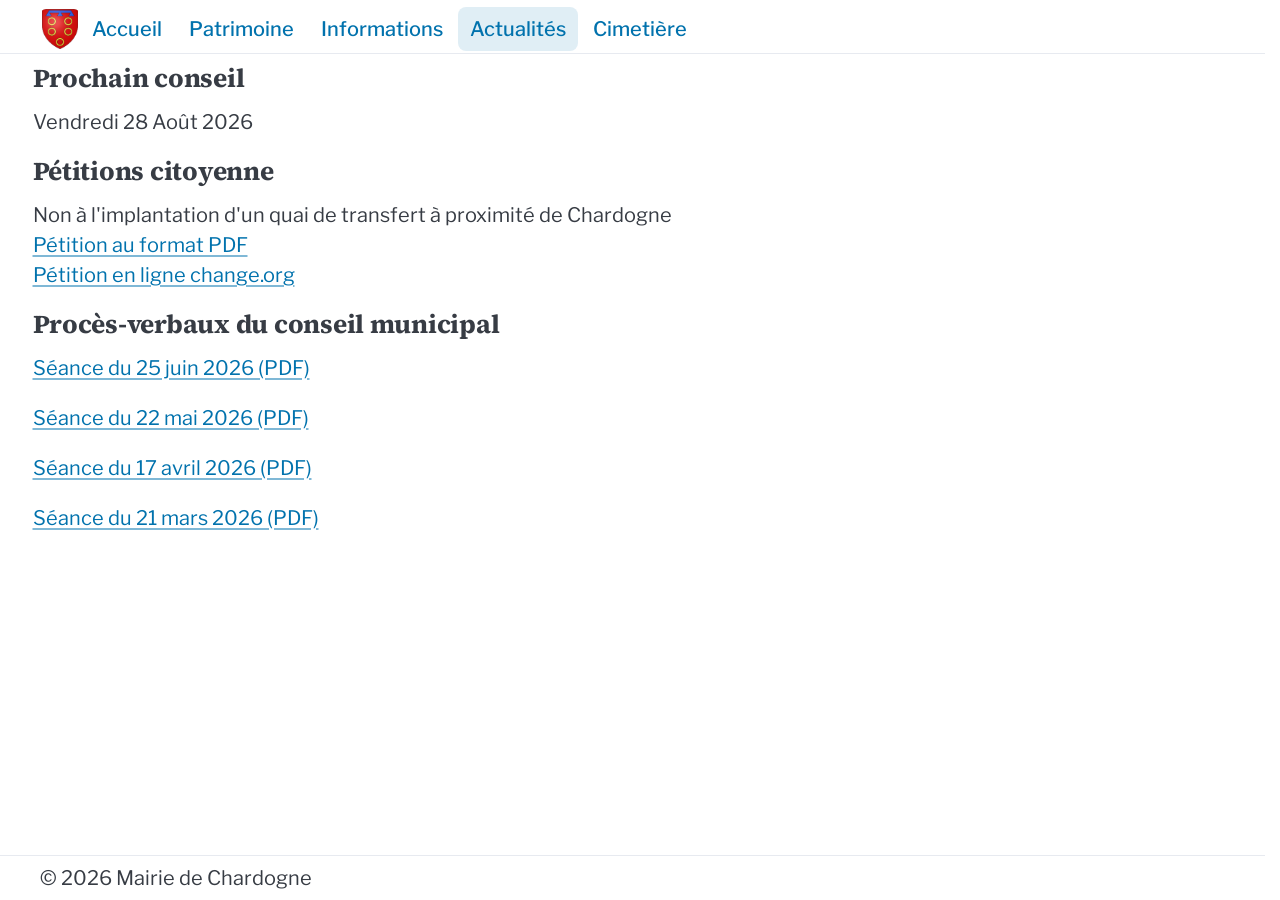
==== commit 36461ed3: "update..." ====
--- a/actualites/index.html
+++ b/actualites/index.html
@@ -1 +1 @@
-<!doctype html><html lang="fr"><head><meta charset="utf-8"><meta name="viewport" content="width=device-width,initial-scale=1"><title>Actualités - Mairie de Chardogne</title><meta name="description" content="Actualités de la commune de Chardogne (Meuse, 55000) : procès-verbaux du conseil municipal, informations locales et annonces officielles."><meta name="robots" content="index, follow, max-image-preview:large"><meta name="google-site-verification" content="eM2C4dtzJaS6q4o-X0L2vobS0uy_6lfjMQIvBFB13H4"><link rel="icon" type="image/x-icon" href="/assets/favicon/favicon.ico" sizes="any"><link rel="icon" type="image/png" href="/assets/favicon/favicon-32x32.png" sizes="32x32"><link rel="icon" type="image/png" href="/assets/favicon/favicon-16x16.png" sizes="16x16"><link rel="apple-touch-icon" href="/assets/favicon/favicon-180x180.png" sizes="180x180"><link rel="manifest" href="/assets/favicon/site.webmanifest"><meta name="theme-color" content="#f7f2e8"><link rel="canonical" href="https://chardogne.fr/actualites/"><link rel="alternate" hreflang="fr-FR" href="https://chardogne.fr/actualites/"><meta property="og:site_name" content="Mairie de Chardogne"><meta property="og:locale" content="fr_FR"><meta property="og:type" content="website"><meta property="og:title" content="Actualités - Mairie de Chardogne"><meta property="og:description" content="Actualités de la commune de Chardogne (Meuse, 55000) : procès-verbaux du conseil municipal, informations locales et annonces officielles."><meta property="og:url" content="https://chardogne.fr/actualites/"><meta property="og:image" content="https://chardogne.fr/assets/images/Blason_Ferry_de_Chardogne.png"><meta property="og:image:alt" content="Actualités - Mairie de Chardogne"><meta property="og:image:width" content="100"><meta property="og:image:height" content="110"><meta name="twitter:card" content="summary_large_image"><meta name="twitter:title" content="Actualités - Mairie de Chardogne"><meta name="twitter:description" content="Actualités de la commune de Chardogne (Meuse, 55000) : procès-verbaux du conseil municipal, informations locales et annonces officielles."><meta name="twitter:image" content="https://chardogne.fr/assets/images/Blason_Ferry_de_Chardogne.png"><script type="application/ld+json">{"@context":"https://schema.org","@type":"GovernmentOrganization","name":"Commune de Chardogne","url":"https://chardogne.fr","telephone":"+33 3 29 78 50 26","openingHours":"Mo 16:00-18:00, Th 10:00-11:30","geo":{"@type":"GeoCoordinates","latitude":48.8240088,"longitude":5.1252992},"address":{"@type":"PostalAddress","streetAddress":"2, rue Haute","postalCode":"55000","addressLocality":"Chardogne","addressCountry":"FR"}}</script><link rel="preload" href="/assets/fonts/libre-franklin/400.woff2" as="font" type="font/woff2" crossorigin><link rel="preload" href="/assets/fonts/libre-franklin/500.woff2" as="font" type="font/woff2" crossorigin><link rel="preload" href="/assets/fonts/source-serif-4/700.woff2" as="font" type="font/woff2" crossorigin><link rel="stylesheet" href="/assets/vendor/pico/pico.min.css"><link rel="stylesheet" href="/assets/css/site.min.css"></head><body><a class="skip-link" href="#main-content">Aller au contenu principal</a><header class="top-header"><nav aria-label="Navigation principale" class="container site-nav"><div class="site-nav-inner"><div class="site-nav-brand" aria-label="Mairie de Chardogne"><img src="/assets/images/Blason_Ferry_de_Chardogne.png" alt="Mairie de Chardogne" class="brand-logo" width="40" height="40"></div><button class="nav-current-page nav-current-page-toggle" type="button" aria-expanded="false" aria-controls="main-navigation" aria-label="Ouvrir le menu de navigation"><img src="/assets/images/Blason_Ferry_de_Chardogne.png" alt="" class="brand-logo nav-current-page-logo" aria-hidden="true" width="40" height="40"> <strong>Actualités</strong> <span class="nav-toggle-icon nav-current-page-icon" aria-hidden="true"><span></span> <span></span> <span></span></span></button><div id="main-navigation" class="site-nav-menu" data-visible="false"><ul class="site-nav-links"><li><a class="site-nav-link" href="/">Accueil</a></li><li><a class="site-nav-link" href="/patrimoine/">Patrimoine</a></li><li><a class="site-nav-link" href="/informations/">Informations</a></li><li><a class="site-nav-link" href="/actualites/" aria-current="page">Actualités</a></li><li><a class="site-nav-link" href="/cimetiere/">Cimetière</a></li></ul></div><div class="nav-controls"><button class="nav-toggle" type="button" aria-expanded="false" aria-controls="main-navigation" aria-label="Ouvrir le menu"><span class="nav-toggle-icon" aria-hidden="true"><span></span> <span></span> <span></span></span></button></div></div></nav></header><main class="container" id="main-content"><h1 class="page-title sr-only">Actualités - Mairie de Chardogne</h1><div class="actualites-layout"><div class="actualites-content"><h2 id="actualites-prochain-conseil">Prochain conseil</h2><p>Vendredi 28 Août 2026</p><h2 id="actualites-petitions">Pétitions citoyenne</h2><p><a id="petition-quai-transfert" href="/assets/pdfs/petition-quai-transfert.pdf">(PDF) </a>Non à l'implantation d'un quai de transfert à proximité de Chardogne</p><h2 id="actualites-pv">Procès-verbaux du conseil municipal</h2><p><a id="pv-conseil-2026-06-25" href="/assets/pdfs/pv-conseil-2026-06-25.pdf">Séance du 25 juin 2026 (PDF)</a></p><p><a id="pv-conseil-2026-05-22" href="/assets/pdfs/pv-conseil-2026-05-22.pdf">Séance du 22 mai 2026 (PDF)</a></p><p><a id="pv-conseil-2026-04-17" href="/assets/pdfs/pv-conseil-2026-04-17.pdf">Séance du 17 avril 2026 (PDF)</a></p><p><a id="pv-conseil-2026-03-21" href="/assets/pdfs/pv-conseil-2026-03-21.pdf">Séance du 21 mars 2026 (PDF)</a></p></div></div></main><footer class="bottom-footer"><div class="container"><span>&copy; 2026 Mairie de Chardogne</span></div></footer><script>!function(){const e=document.querySelector(".site-nav"),t=document.querySelector(".nav-toggle"),n=document.querySelector(".nav-current-page-toggle"),i=document.getElementById("main-navigation");if(!e||!i)return;const o=window.matchMedia("(max-width: 768px)");let r,a=0;function d(){return e.classList.contains("force-mobile")}function c(){return"true"===i.getAttribute("data-visible")}function u(o){c()!==o&&(i.setAttribute("data-visible",String(o)),t&&(t.setAttribute("aria-expanded",String(o)),t.setAttribute("aria-label",o?"Fermer le menu":"Ouvrir le menu")),n&&(n.setAttribute("aria-expanded",String(o)),n.setAttribute("aria-label",o?"Fermer le menu de navigation":"Ouvrir le menu de navigation")),e.classList.toggle("is-open",o),"function"==typeof window.__updateBackToTop&&window.__updateBackToTop())}function s(){u(!1)}function l(t){d()!==t&&(s(),e.classList.toggle("force-mobile",t))}function f(){return e.scrollWidth>e.clientWidth+1}function m(){if(o.matches)return l(!1),s(),void(a=0);d()?window.innerWidth<a||(l(!1),f()&&(l(!0),a=window.innerWidth+120)):f()&&(l(!0),a=window.innerWidth+120)}function v(t){c()&&(e.contains(t.target)||s())}function g(){clearTimeout(r),r=setTimeout(m,140)}t&&t.addEventListener("click",function(){u(!c())}),n&&n.addEventListener("click",function(){u(!c())}),document.addEventListener("click",v),document.addEventListener("touchstart",v,{passive:!0}),document.addEventListener("keydown",function(e){"Escape"===e.key&&s()}),i.addEventListener("click",function(e){const t=e.target;t instanceof Element&&t.closest(".site-nav-link")&&s()}),window.addEventListener("resize",g),window.addEventListener("orientationchange",g),"function"==typeof o.addEventListener?o.addEventListener("change",g):"function"==typeof o.addListener&&o.addListener(g),document.fonts&&"object"==typeof document.fonts.ready&&document.fonts.ready.then(g),m()}()</script><script>!function(){var t=document.querySelectorAll(".patrimoine-layout > .page-toc .page-toc__panel, .informations-layout > .page-toc .page-toc__panel");if(t.length){var e=Array.from(document.querySelectorAll(".patrimoine-content h2[id], .patrimoine-content h3[id],.informations-content h2[id], .informations-content h3[id]"));if(e.length){var n=window.matchMedia("(min-width: 769px)");if(t.forEach(function(t){t.querySelectorAll('a[href^="#"]').forEach(function(e){e.addEventListener("click",function(){n.matches&&setTimeout(function(){t.removeAttribute("open")},80)})})}),"IntersectionObserver"in window){var o=new IntersectionObserver(function(e){e.forEach(function(e){var n;e.isIntersecting&&(n=e.target.id,t.forEach(function(t){t.querySelectorAll("a").forEach(function(t){t.classList.toggle("is-active",t.getAttribute("href")==="#"+n)})}))})},{rootMargin:"-96px 0px -75% 0px",threshold:0});e.forEach(function(t){o.observe(t)})}}}}()</script></body></html>+<!doctype html><html lang="fr"><head><meta charset="utf-8"><meta name="viewport" content="width=device-width,initial-scale=1"><title>Actualités - Mairie de Chardogne</title><meta name="description" content="Actualités de la commune de Chardogne (Meuse, 55000) : procès-verbaux du conseil municipal, informations locales et annonces officielles."><meta name="robots" content="index, follow, max-image-preview:large"><meta name="google-site-verification" content="eM2C4dtzJaS6q4o-X0L2vobS0uy_6lfjMQIvBFB13H4"><link rel="icon" type="image/x-icon" href="/assets/favicon/favicon.ico" sizes="any"><link rel="icon" type="image/png" href="/assets/favicon/favicon-32x32.png" sizes="32x32"><link rel="icon" type="image/png" href="/assets/favicon/favicon-16x16.png" sizes="16x16"><link rel="apple-touch-icon" href="/assets/favicon/favicon-180x180.png" sizes="180x180"><link rel="manifest" href="/assets/favicon/site.webmanifest"><meta name="theme-color" content="#f7f2e8"><link rel="canonical" href="https://chardogne.fr/actualites/"><link rel="alternate" hreflang="fr-FR" href="https://chardogne.fr/actualites/"><meta property="og:site_name" content="Mairie de Chardogne"><meta property="og:locale" content="fr_FR"><meta property="og:type" content="website"><meta property="og:title" content="Actualités - Mairie de Chardogne"><meta property="og:description" content="Actualités de la commune de Chardogne (Meuse, 55000) : procès-verbaux du conseil municipal, informations locales et annonces officielles."><meta property="og:url" content="https://chardogne.fr/actualites/"><meta property="og:image" content="https://chardogne.fr/assets/images/Blason_Ferry_de_Chardogne.png"><meta property="og:image:alt" content="Actualités - Mairie de Chardogne"><meta property="og:image:width" content="100"><meta property="og:image:height" content="110"><meta name="twitter:card" content="summary_large_image"><meta name="twitter:title" content="Actualités - Mairie de Chardogne"><meta name="twitter:description" content="Actualités de la commune de Chardogne (Meuse, 55000) : procès-verbaux du conseil municipal, informations locales et annonces officielles."><meta name="twitter:image" content="https://chardogne.fr/assets/images/Blason_Ferry_de_Chardogne.png"><script type="application/ld+json">{"@context":"https://schema.org","@type":"GovernmentOrganization","name":"Commune de Chardogne","url":"https://chardogne.fr","telephone":"+33 3 29 78 50 26","openingHours":"Mo 16:00-18:00, Th 10:00-11:30","geo":{"@type":"GeoCoordinates","latitude":48.8240088,"longitude":5.1252992},"address":{"@type":"PostalAddress","streetAddress":"2, rue Haute","postalCode":"55000","addressLocality":"Chardogne","addressCountry":"FR"}}</script><link rel="preload" href="/assets/fonts/libre-franklin/400.woff2" as="font" type="font/woff2" crossorigin><link rel="preload" href="/assets/fonts/libre-franklin/500.woff2" as="font" type="font/woff2" crossorigin><link rel="preload" href="/assets/fonts/source-serif-4/700.woff2" as="font" type="font/woff2" crossorigin><link rel="stylesheet" href="/assets/vendor/pico/pico.min.css"><link rel="stylesheet" href="/assets/css/site.min.css"></head><body><a class="skip-link" href="#main-content">Aller au contenu principal</a><header class="top-header"><nav aria-label="Navigation principale" class="container site-nav"><div class="site-nav-inner"><div class="site-nav-brand" aria-label="Mairie de Chardogne"><img src="/assets/images/Blason_Ferry_de_Chardogne.png" alt="Mairie de Chardogne" class="brand-logo" width="40" height="40"></div><button class="nav-current-page nav-current-page-toggle" type="button" aria-expanded="false" aria-controls="main-navigation" aria-label="Ouvrir le menu de navigation"><img src="/assets/images/Blason_Ferry_de_Chardogne.png" alt="" class="brand-logo nav-current-page-logo" aria-hidden="true" width="40" height="40"> <strong>Actualités</strong> <span class="nav-toggle-icon nav-current-page-icon" aria-hidden="true"><span></span> <span></span> <span></span></span></button><div id="main-navigation" class="site-nav-menu" data-visible="false"><ul class="site-nav-links"><li><a class="site-nav-link" href="/">Accueil</a></li><li><a class="site-nav-link" href="/patrimoine/">Patrimoine</a></li><li><a class="site-nav-link" href="/informations/">Informations</a></li><li><a class="site-nav-link" href="/actualites/" aria-current="page">Actualités</a></li><li><a class="site-nav-link" href="/cimetiere/">Cimetière</a></li></ul></div><div class="nav-controls"><button class="nav-toggle" type="button" aria-expanded="false" aria-controls="main-navigation" aria-label="Ouvrir le menu"><span class="nav-toggle-icon" aria-hidden="true"><span></span> <span></span> <span></span></span></button></div></div></nav></header><main class="container" id="main-content"><h1 class="page-title sr-only">Actualités - Mairie de Chardogne</h1><div class="actualites-layout"><div class="actualites-content"><h2 id="actualites-prochain-conseil">Prochain conseil</h2><p>Vendredi 28 Août 2026</p><h2 id="actualites-petitions">Pétitions citoyenne</h2><p>Non à l'implantation d'un quai de transfert à proximité de Chardogne<br><a id="petition-quai-transfert-pdf" href="/assets/pdfs/petition-quai-transfert.pdf" target="_blank">Pétition au format PDF</a><br><a id="petition-quai-transfert-change-org" href="https://c.org/pWsXGcxRcL" target="_blank" rel="noopener noreferrer">Pétition en ligne change.org</a></p><h2 id="actualites-pv">Procès-verbaux du conseil municipal</h2><p><a id="pv-conseil-2026-06-25" href="/assets/pdfs/pv-conseil-2026-06-25.pdf">Séance du 25 juin 2026 (PDF)</a></p><p><a id="pv-conseil-2026-05-22" href="/assets/pdfs/pv-conseil-2026-05-22.pdf">Séance du 22 mai 2026 (PDF)</a></p><p><a id="pv-conseil-2026-04-17" href="/assets/pdfs/pv-conseil-2026-04-17.pdf">Séance du 17 avril 2026 (PDF)</a></p><p><a id="pv-conseil-2026-03-21" href="/assets/pdfs/pv-conseil-2026-03-21.pdf">Séance du 21 mars 2026 (PDF)</a></p></div></div></main><footer class="bottom-footer"><div class="container"><span>&copy; 2026 Mairie de Chardogne</span></div></footer><script>!function(){const e=document.querySelector(".site-nav"),t=document.querySelector(".nav-toggle"),n=document.querySelector(".nav-current-page-toggle"),i=document.getElementById("main-navigation");if(!e||!i)return;const o=window.matchMedia("(max-width: 768px)");let r,a=0;function d(){return e.classList.contains("force-mobile")}function c(){return"true"===i.getAttribute("data-visible")}function u(o){c()!==o&&(i.setAttribute("data-visible",String(o)),t&&(t.setAttribute("aria-expanded",String(o)),t.setAttribute("aria-label",o?"Fermer le menu":"Ouvrir le menu")),n&&(n.setAttribute("aria-expanded",String(o)),n.setAttribute("aria-label",o?"Fermer le menu de navigation":"Ouvrir le menu de navigation")),e.classList.toggle("is-open",o),"function"==typeof window.__updateBackToTop&&window.__updateBackToTop())}function s(){u(!1)}function l(t){d()!==t&&(s(),e.classList.toggle("force-mobile",t))}function f(){return e.scrollWidth>e.clientWidth+1}function m(){if(o.matches)return l(!1),s(),void(a=0);d()?window.innerWidth<a||(l(!1),f()&&(l(!0),a=window.innerWidth+120)):f()&&(l(!0),a=window.innerWidth+120)}function v(t){c()&&(e.contains(t.target)||s())}function g(){clearTimeout(r),r=setTimeout(m,140)}t&&t.addEventListener("click",function(){u(!c())}),n&&n.addEventListener("click",function(){u(!c())}),document.addEventListener("click",v),document.addEventListener("touchstart",v,{passive:!0}),document.addEventListener("keydown",function(e){"Escape"===e.key&&s()}),i.addEventListener("click",function(e){const t=e.target;t instanceof Element&&t.closest(".site-nav-link")&&s()}),window.addEventListener("resize",g),window.addEventListener("orientationchange",g),"function"==typeof o.addEventListener?o.addEventListener("change",g):"function"==typeof o.addListener&&o.addListener(g),document.fonts&&"object"==typeof document.fonts.ready&&document.fonts.ready.then(g),m()}()</script><script>!function(){var t=document.querySelectorAll(".patrimoine-layout > .page-toc .page-toc__panel, .informations-layout > .page-toc .page-toc__panel");if(t.length){var e=Array.from(document.querySelectorAll(".patrimoine-content h2[id], .patrimoine-content h3[id],.informations-content h2[id], .informations-content h3[id]"));if(e.length){var n=window.matchMedia("(min-width: 769px)");if(t.forEach(function(t){t.querySelectorAll('a[href^="#"]').forEach(function(e){e.addEventListener("click",function(){n.matches&&setTimeout(function(){t.removeAttribute("open")},80)})})}),"IntersectionObserver"in window){var o=new IntersectionObserver(function(e){e.forEach(function(e){var n;e.isIntersecting&&(n=e.target.id,t.forEach(function(t){t.querySelectorAll("a").forEach(function(t){t.classList.toggle("is-active",t.getAttribute("href")==="#"+n)})}))})},{rootMargin:"-96px 0px -75% 0px",threshold:0});e.forEach(function(t){o.observe(t)})}}}}()</script></body></html>
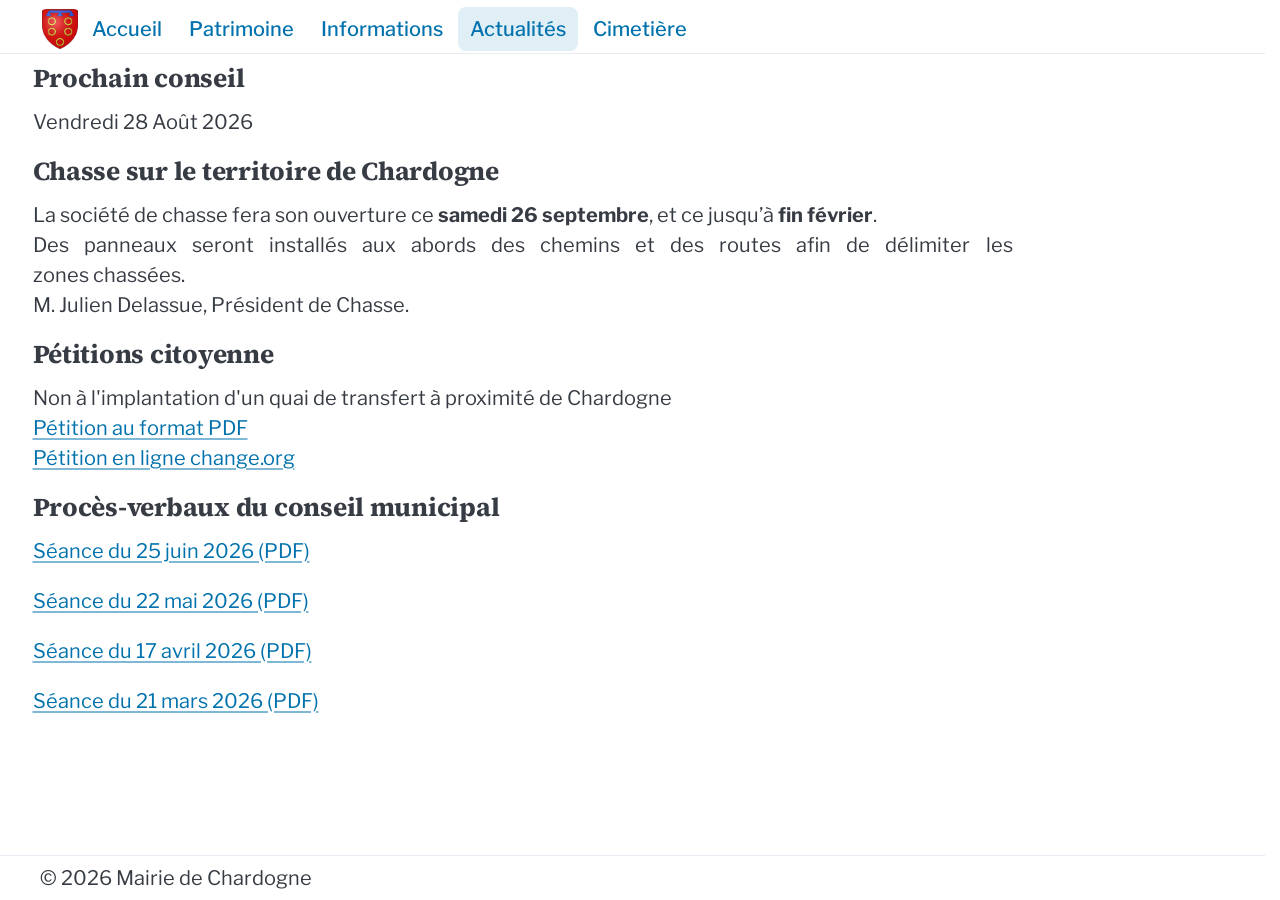
==== commit 47d58660: "update..." ====
--- a/actualites/index.html
+++ b/actualites/index.html
@@ -1 +1 @@
-<!doctype html><html lang="fr"><head><meta charset="utf-8"><meta name="viewport" content="width=device-width,initial-scale=1"><title>Actualités - Mairie de Chardogne</title><meta name="description" content="Actualités de la commune de Chardogne (Meuse, 55000) : procès-verbaux du conseil municipal, informations locales et annonces officielles."><meta name="robots" content="index, follow, max-image-preview:large"><meta name="google-site-verification" content="eM2C4dtzJaS6q4o-X0L2vobS0uy_6lfjMQIvBFB13H4"><link rel="icon" type="image/x-icon" href="/assets/favicon/favicon.ico" sizes="any"><link rel="icon" type="image/png" href="/assets/favicon/favicon-32x32.png" sizes="32x32"><link rel="icon" type="image/png" href="/assets/favicon/favicon-16x16.png" sizes="16x16"><link rel="apple-touch-icon" href="/assets/favicon/favicon-180x180.png" sizes="180x180"><link rel="manifest" href="/assets/favicon/site.webmanifest"><meta name="theme-color" content="#f7f2e8"><link rel="canonical" href="https://chardogne.fr/actualites/"><link rel="alternate" hreflang="fr-FR" href="https://chardogne.fr/actualites/"><meta property="og:site_name" content="Mairie de Chardogne"><meta property="og:locale" content="fr_FR"><meta property="og:type" content="website"><meta property="og:title" content="Actualités - Mairie de Chardogne"><meta property="og:description" content="Actualités de la commune de Chardogne (Meuse, 55000) : procès-verbaux du conseil municipal, informations locales et annonces officielles."><meta property="og:url" content="https://chardogne.fr/actualites/"><meta property="og:image" content="https://chardogne.fr/assets/images/Blason_Ferry_de_Chardogne.png"><meta property="og:image:alt" content="Actualités - Mairie de Chardogne"><meta property="og:image:width" content="100"><meta property="og:image:height" content="110"><meta name="twitter:card" content="summary_large_image"><meta name="twitter:title" content="Actualités - Mairie de Chardogne"><meta name="twitter:description" content="Actualités de la commune de Chardogne (Meuse, 55000) : procès-verbaux du conseil municipal, informations locales et annonces officielles."><meta name="twitter:image" content="https://chardogne.fr/assets/images/Blason_Ferry_de_Chardogne.png"><script type="application/ld+json">{"@context":"https://schema.org","@type":"GovernmentOrganization","name":"Commune de Chardogne","url":"https://chardogne.fr","telephone":"+33 3 29 78 50 26","openingHours":"Mo 16:00-18:00, Th 10:00-11:30","geo":{"@type":"GeoCoordinates","latitude":48.8240088,"longitude":5.1252992},"address":{"@type":"PostalAddress","streetAddress":"2, rue Haute","postalCode":"55000","addressLocality":"Chardogne","addressCountry":"FR"}}</script><link rel="preload" href="/assets/fonts/libre-franklin/400.woff2" as="font" type="font/woff2" crossorigin><link rel="preload" href="/assets/fonts/libre-franklin/500.woff2" as="font" type="font/woff2" crossorigin><link rel="preload" href="/assets/fonts/source-serif-4/700.woff2" as="font" type="font/woff2" crossorigin><link rel="stylesheet" href="/assets/vendor/pico/pico.min.css"><link rel="stylesheet" href="/assets/css/site.min.css"></head><body><a class="skip-link" href="#main-content">Aller au contenu principal</a><header class="top-header"><nav aria-label="Navigation principale" class="container site-nav"><div class="site-nav-inner"><div class="site-nav-brand" aria-label="Mairie de Chardogne"><img src="/assets/images/Blason_Ferry_de_Chardogne.png" alt="Mairie de Chardogne" class="brand-logo" width="40" height="40"></div><button class="nav-current-page nav-current-page-toggle" type="button" aria-expanded="false" aria-controls="main-navigation" aria-label="Ouvrir le menu de navigation"><img src="/assets/images/Blason_Ferry_de_Chardogne.png" alt="" class="brand-logo nav-current-page-logo" aria-hidden="true" width="40" height="40"> <strong>Actualités</strong> <span class="nav-toggle-icon nav-current-page-icon" aria-hidden="true"><span></span> <span></span> <span></span></span></button><div id="main-navigation" class="site-nav-menu" data-visible="false"><ul class="site-nav-links"><li><a class="site-nav-link" href="/">Accueil</a></li><li><a class="site-nav-link" href="/patrimoine/">Patrimoine</a></li><li><a class="site-nav-link" href="/informations/">Informations</a></li><li><a class="site-nav-link" href="/actualites/" aria-current="page">Actualités</a></li><li><a class="site-nav-link" href="/cimetiere/">Cimetière</a></li></ul></div><div class="nav-controls"><button class="nav-toggle" type="button" aria-expanded="false" aria-controls="main-navigation" aria-label="Ouvrir le menu"><span class="nav-toggle-icon" aria-hidden="true"><span></span> <span></span> <span></span></span></button></div></div></nav></header><main class="container" id="main-content"><h1 class="page-title sr-only">Actualités - Mairie de Chardogne</h1><div class="actualites-layout"><div class="actualites-content"><h2 id="actualites-prochain-conseil">Prochain conseil</h2><p>Vendredi 28 Août 2026</p><h2 id="actualites-petitions">Pétitions citoyenne</h2><p>Non à l'implantation d'un quai de transfert à proximité de Chardogne<br><a id="petition-quai-transfert-pdf" href="/assets/pdfs/petition-quai-transfert.pdf" target="_blank">Pétition au format PDF</a><br><a id="petition-quai-transfert-change-org" href="https://c.org/pWsXGcxRcL" target="_blank" rel="noopener noreferrer">Pétition en ligne change.org</a></p><h2 id="actualites-pv">Procès-verbaux du conseil municipal</h2><p><a id="pv-conseil-2026-06-25" href="/assets/pdfs/pv-conseil-2026-06-25.pdf">Séance du 25 juin 2026 (PDF)</a></p><p><a id="pv-conseil-2026-05-22" href="/assets/pdfs/pv-conseil-2026-05-22.pdf">Séance du 22 mai 2026 (PDF)</a></p><p><a id="pv-conseil-2026-04-17" href="/assets/pdfs/pv-conseil-2026-04-17.pdf">Séance du 17 avril 2026 (PDF)</a></p><p><a id="pv-conseil-2026-03-21" href="/assets/pdfs/pv-conseil-2026-03-21.pdf">Séance du 21 mars 2026 (PDF)</a></p></div></div></main><footer class="bottom-footer"><div class="container"><span>&copy; 2026 Mairie de Chardogne</span></div></footer><script>!function(){const e=document.querySelector(".site-nav"),t=document.querySelector(".nav-toggle"),n=document.querySelector(".nav-current-page-toggle"),i=document.getElementById("main-navigation");if(!e||!i)return;const o=window.matchMedia("(max-width: 768px)");let r,a=0;function d(){return e.classList.contains("force-mobile")}function c(){return"true"===i.getAttribute("data-visible")}function u(o){c()!==o&&(i.setAttribute("data-visible",String(o)),t&&(t.setAttribute("aria-expanded",String(o)),t.setAttribute("aria-label",o?"Fermer le menu":"Ouvrir le menu")),n&&(n.setAttribute("aria-expanded",String(o)),n.setAttribute("aria-label",o?"Fermer le menu de navigation":"Ouvrir le menu de navigation")),e.classList.toggle("is-open",o),"function"==typeof window.__updateBackToTop&&window.__updateBackToTop())}function s(){u(!1)}function l(t){d()!==t&&(s(),e.classList.toggle("force-mobile",t))}function f(){return e.scrollWidth>e.clientWidth+1}function m(){if(o.matches)return l(!1),s(),void(a=0);d()?window.innerWidth<a||(l(!1),f()&&(l(!0),a=window.innerWidth+120)):f()&&(l(!0),a=window.innerWidth+120)}function v(t){c()&&(e.contains(t.target)||s())}function g(){clearTimeout(r),r=setTimeout(m,140)}t&&t.addEventListener("click",function(){u(!c())}),n&&n.addEventListener("click",function(){u(!c())}),document.addEventListener("click",v),document.addEventListener("touchstart",v,{passive:!0}),document.addEventListener("keydown",function(e){"Escape"===e.key&&s()}),i.addEventListener("click",function(e){const t=e.target;t instanceof Element&&t.closest(".site-nav-link")&&s()}),window.addEventListener("resize",g),window.addEventListener("orientationchange",g),"function"==typeof o.addEventListener?o.addEventListener("change",g):"function"==typeof o.addListener&&o.addListener(g),document.fonts&&"object"==typeof document.fonts.ready&&document.fonts.ready.then(g),m()}()</script><script>!function(){var t=document.querySelectorAll(".patrimoine-layout > .page-toc .page-toc__panel, .informations-layout > .page-toc .page-toc__panel");if(t.length){var e=Array.from(document.querySelectorAll(".patrimoine-content h2[id], .patrimoine-content h3[id],.informations-content h2[id], .informations-content h3[id]"));if(e.length){var n=window.matchMedia("(min-width: 769px)");if(t.forEach(function(t){t.querySelectorAll('a[href^="#"]').forEach(function(e){e.addEventListener("click",function(){n.matches&&setTimeout(function(){t.removeAttribute("open")},80)})})}),"IntersectionObserver"in window){var o=new IntersectionObserver(function(e){e.forEach(function(e){var n;e.isIntersecting&&(n=e.target.id,t.forEach(function(t){t.querySelectorAll("a").forEach(function(t){t.classList.toggle("is-active",t.getAttribute("href")==="#"+n)})}))})},{rootMargin:"-96px 0px -75% 0px",threshold:0});e.forEach(function(t){o.observe(t)})}}}}()</script></body></html>+<!doctype html><html lang="fr"><head><meta charset="utf-8"><meta name="viewport" content="width=device-width,initial-scale=1"><title>Actualités - Mairie de Chardogne</title><meta name="description" content="Actualités de la commune de Chardogne (Meuse, 55000) : procès-verbaux du conseil municipal, informations locales et annonces officielles."><meta name="robots" content="index, follow, max-image-preview:large"><meta name="google-site-verification" content="eM2C4dtzJaS6q4o-X0L2vobS0uy_6lfjMQIvBFB13H4"><link rel="icon" type="image/x-icon" href="/assets/favicon/favicon.ico" sizes="any"><link rel="icon" type="image/png" href="/assets/favicon/favicon-32x32.png" sizes="32x32"><link rel="icon" type="image/png" href="/assets/favicon/favicon-16x16.png" sizes="16x16"><link rel="apple-touch-icon" href="/assets/favicon/favicon-180x180.png" sizes="180x180"><link rel="manifest" href="/assets/favicon/site.webmanifest"><meta name="theme-color" content="#f7f2e8"><link rel="canonical" href="https://chardogne.fr/actualites/"><link rel="alternate" hreflang="fr-FR" href="https://chardogne.fr/actualites/"><meta property="og:site_name" content="Mairie de Chardogne"><meta property="og:locale" content="fr_FR"><meta property="og:type" content="website"><meta property="og:title" content="Actualités - Mairie de Chardogne"><meta property="og:description" content="Actualités de la commune de Chardogne (Meuse, 55000) : procès-verbaux du conseil municipal, informations locales et annonces officielles."><meta property="og:url" content="https://chardogne.fr/actualites/"><meta property="og:image" content="https://chardogne.fr/assets/images/Blason_Ferry_de_Chardogne.png"><meta property="og:image:alt" content="Actualités - Mairie de Chardogne"><meta property="og:image:width" content="100"><meta property="og:image:height" content="110"><meta name="twitter:card" content="summary_large_image"><meta name="twitter:title" content="Actualités - Mairie de Chardogne"><meta name="twitter:description" content="Actualités de la commune de Chardogne (Meuse, 55000) : procès-verbaux du conseil municipal, informations locales et annonces officielles."><meta name="twitter:image" content="https://chardogne.fr/assets/images/Blason_Ferry_de_Chardogne.png"><script type="application/ld+json">{"@context":"https://schema.org","@type":"GovernmentOrganization","name":"Commune de Chardogne","url":"https://chardogne.fr","telephone":"+33 3 29 78 50 26","openingHours":"Mo 16:00-18:00, Th 10:00-11:30","geo":{"@type":"GeoCoordinates","latitude":48.8240088,"longitude":5.1252992},"address":{"@type":"PostalAddress","streetAddress":"2, rue Haute","postalCode":"55000","addressLocality":"Chardogne","addressCountry":"FR"}}</script><link rel="preload" href="/assets/fonts/libre-franklin/400.woff2" as="font" type="font/woff2" crossorigin><link rel="preload" href="/assets/fonts/libre-franklin/500.woff2" as="font" type="font/woff2" crossorigin><link rel="preload" href="/assets/fonts/source-serif-4/700.woff2" as="font" type="font/woff2" crossorigin><link rel="stylesheet" href="/assets/vendor/pico/pico.min.css"><link rel="stylesheet" href="/assets/css/site.min.css"></head><body><a class="skip-link" href="#main-content">Aller au contenu principal</a><header class="top-header"><nav aria-label="Navigation principale" class="container site-nav"><div class="site-nav-inner"><div class="site-nav-brand" aria-label="Mairie de Chardogne"><img src="/assets/images/Blason_Ferry_de_Chardogne.png" alt="Mairie de Chardogne" class="brand-logo" width="40" height="40"></div><button class="nav-current-page nav-current-page-toggle" type="button" aria-expanded="false" aria-controls="main-navigation" aria-label="Ouvrir le menu de navigation"><img src="/assets/images/Blason_Ferry_de_Chardogne.png" alt="" class="brand-logo nav-current-page-logo" aria-hidden="true" width="40" height="40"> <strong>Actualités</strong> <span class="nav-toggle-icon nav-current-page-icon" aria-hidden="true"><span></span> <span></span> <span></span></span></button><div id="main-navigation" class="site-nav-menu" data-visible="false"><ul class="site-nav-links"><li><a class="site-nav-link" href="/">Accueil</a></li><li><a class="site-nav-link" href="/patrimoine/">Patrimoine</a></li><li><a class="site-nav-link" href="/informations/">Informations</a></li><li><a class="site-nav-link" href="/actualites/" aria-current="page">Actualités</a></li><li><a class="site-nav-link" href="/cimetiere/">Cimetière</a></li></ul></div><div class="nav-controls"><button class="nav-toggle" type="button" aria-expanded="false" aria-controls="main-navigation" aria-label="Ouvrir le menu"><span class="nav-toggle-icon" aria-hidden="true"><span></span> <span></span> <span></span></span></button></div></div></nav></header><main class="container" id="main-content"><h1 class="page-title sr-only">Actualités - Mairie de Chardogne</h1><div class="actualites-layout"><div class="actualites-content"><h2 id="actualites-prochain-conseil">Prochain conseil</h2><p>Vendredi 28 Août 2026</p><h2 id="actualites-chasse">Chasse sur le territoire de Chardogne</h2><p>La société de chasse fera son ouverture ce <b>samedi 26 septembre</b>, et ce jusqu’à <b>fin février</b>.<br>Des panneaux seront installés aux abords des chemins et des routes afin de délimiter les zones chassées.<br>M. Julien Delassue, Président de Chasse.</p><h2 id="actualites-petitions">Pétitions citoyenne</h2><p>Non à l'implantation d'un quai de transfert à proximité de Chardogne<br><a id="petition-quai-transfert-pdf" href="/assets/pdfs/petition-quai-transfert.pdf" target="_blank">Pétition au format PDF</a><br><a id="petition-quai-transfert-change-org" href="https://c.org/pWsXGcxRcL" target="_blank" rel="noopener noreferrer">Pétition en ligne change.org</a></p><h2 id="actualites-pv">Procès-verbaux du conseil municipal</h2><p><a id="pv-conseil-2026-06-25" href="/assets/pdfs/pv-conseil-2026-06-25.pdf">Séance du 25 juin 2026 (PDF)</a></p><p><a id="pv-conseil-2026-05-22" href="/assets/pdfs/pv-conseil-2026-05-22.pdf">Séance du 22 mai 2026 (PDF)</a></p><p><a id="pv-conseil-2026-04-17" href="/assets/pdfs/pv-conseil-2026-04-17.pdf">Séance du 17 avril 2026 (PDF)</a></p><p><a id="pv-conseil-2026-03-21" href="/assets/pdfs/pv-conseil-2026-03-21.pdf">Séance du 21 mars 2026 (PDF)</a></p></div></div></main><footer class="bottom-footer"><div class="container"><span>&copy; 2026 Mairie de Chardogne</span></div></footer><script>!function(){const e=document.querySelector(".site-nav"),t=document.querySelector(".nav-toggle"),n=document.querySelector(".nav-current-page-toggle"),i=document.getElementById("main-navigation");if(!e||!i)return;const o=window.matchMedia("(max-width: 768px)");let r,a=0;function d(){return e.classList.contains("force-mobile")}function c(){return"true"===i.getAttribute("data-visible")}function u(o){c()!==o&&(i.setAttribute("data-visible",String(o)),t&&(t.setAttribute("aria-expanded",String(o)),t.setAttribute("aria-label",o?"Fermer le menu":"Ouvrir le menu")),n&&(n.setAttribute("aria-expanded",String(o)),n.setAttribute("aria-label",o?"Fermer le menu de navigation":"Ouvrir le menu de navigation")),e.classList.toggle("is-open",o),"function"==typeof window.__updateBackToTop&&window.__updateBackToTop())}function s(){u(!1)}function l(t){d()!==t&&(s(),e.classList.toggle("force-mobile",t))}function f(){return e.scrollWidth>e.clientWidth+1}function m(){if(o.matches)return l(!1),s(),void(a=0);d()?window.innerWidth<a||(l(!1),f()&&(l(!0),a=window.innerWidth+120)):f()&&(l(!0),a=window.innerWidth+120)}function v(t){c()&&(e.contains(t.target)||s())}function g(){clearTimeout(r),r=setTimeout(m,140)}t&&t.addEventListener("click",function(){u(!c())}),n&&n.addEventListener("click",function(){u(!c())}),document.addEventListener("click",v),document.addEventListener("touchstart",v,{passive:!0}),document.addEventListener("keydown",function(e){"Escape"===e.key&&s()}),i.addEventListener("click",function(e){const t=e.target;t instanceof Element&&t.closest(".site-nav-link")&&s()}),window.addEventListener("resize",g),window.addEventListener("orientationchange",g),"function"==typeof o.addEventListener?o.addEventListener("change",g):"function"==typeof o.addListener&&o.addListener(g),document.fonts&&"object"==typeof document.fonts.ready&&document.fonts.ready.then(g),m()}()</script><script>!function(){var t=document.querySelectorAll(".patrimoine-layout > .page-toc .page-toc__panel, .informations-layout > .page-toc .page-toc__panel");if(t.length){var e=Array.from(document.querySelectorAll(".patrimoine-content h2[id], .patrimoine-content h3[id],.informations-content h2[id], .informations-content h3[id]"));if(e.length){var n=window.matchMedia("(min-width: 769px)");if(t.forEach(function(t){t.querySelectorAll('a[href^="#"]').forEach(function(e){e.addEventListener("click",function(){n.matches&&setTimeout(function(){t.removeAttribute("open")},80)})})}),"IntersectionObserver"in window){var o=new IntersectionObserver(function(e){e.forEach(function(e){var n;e.isIntersecting&&(n=e.target.id,t.forEach(function(t){t.querySelectorAll("a").forEach(function(t){t.classList.toggle("is-active",t.getAttribute("href")==="#"+n)})}))})},{rootMargin:"-96px 0px -75% 0px",threshold:0});e.forEach(function(t){o.observe(t)})}}}}()</script></body></html>
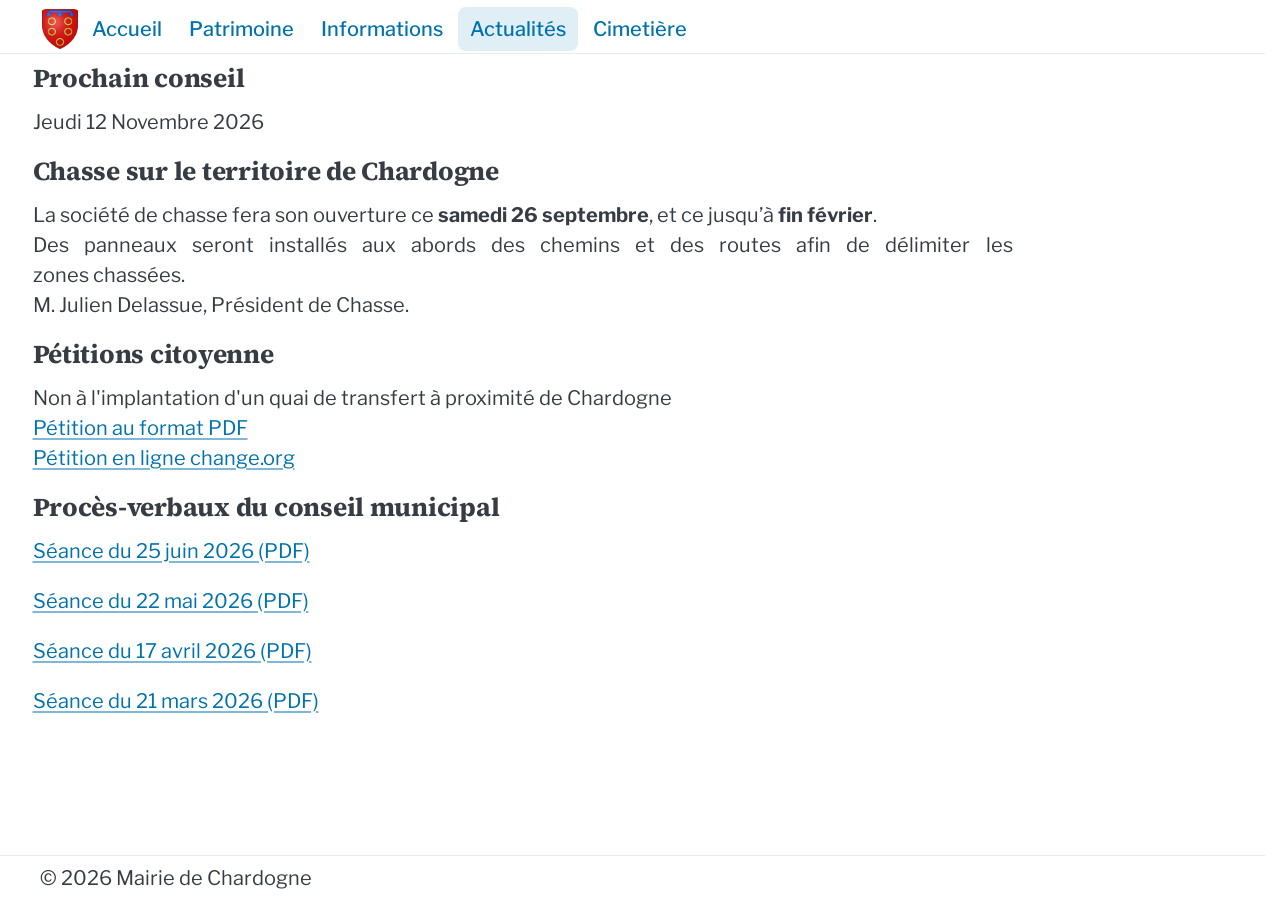
==== commit 64c5fc0f: "update..." ====
--- a/actualites/index.html
+++ b/actualites/index.html
@@ -1 +1 @@
-<!doctype html><html lang="fr"><head><meta charset="utf-8"><meta name="viewport" content="width=device-width,initial-scale=1"><title>Actualités - Mairie de Chardogne</title><meta name="description" content="Actualités de la commune de Chardogne (Meuse, 55000) : procès-verbaux du conseil municipal, informations locales et annonces officielles."><meta name="robots" content="index, follow, max-image-preview:large"><meta name="google-site-verification" content="eM2C4dtzJaS6q4o-X0L2vobS0uy_6lfjMQIvBFB13H4"><link rel="icon" type="image/x-icon" href="/assets/favicon/favicon.ico" sizes="any"><link rel="icon" type="image/png" href="/assets/favicon/favicon-32x32.png" sizes="32x32"><link rel="icon" type="image/png" href="/assets/favicon/favicon-16x16.png" sizes="16x16"><link rel="apple-touch-icon" href="/assets/favicon/favicon-180x180.png" sizes="180x180"><link rel="manifest" href="/assets/favicon/site.webmanifest"><meta name="theme-color" content="#f7f2e8"><link rel="canonical" href="https://chardogne.fr/actualites/"><link rel="alternate" hreflang="fr-FR" href="https://chardogne.fr/actualites/"><meta property="og:site_name" content="Mairie de Chardogne"><meta property="og:locale" content="fr_FR"><meta property="og:type" content="website"><meta property="og:title" content="Actualités - Mairie de Chardogne"><meta property="og:description" content="Actualités de la commune de Chardogne (Meuse, 55000) : procès-verbaux du conseil municipal, informations locales et annonces officielles."><meta property="og:url" content="https://chardogne.fr/actualites/"><meta property="og:image" content="https://chardogne.fr/assets/images/Blason_Ferry_de_Chardogne.png"><meta property="og:image:alt" content="Actualités - Mairie de Chardogne"><meta property="og:image:width" content="100"><meta property="og:image:height" content="110"><meta name="twitter:card" content="summary_large_image"><meta name="twitter:title" content="Actualités - Mairie de Chardogne"><meta name="twitter:description" content="Actualités de la commune de Chardogne (Meuse, 55000) : procès-verbaux du conseil municipal, informations locales et annonces officielles."><meta name="twitter:image" content="https://chardogne.fr/assets/images/Blason_Ferry_de_Chardogne.png"><script type="application/ld+json">{"@context":"https://schema.org","@type":"GovernmentOrganization","name":"Commune de Chardogne","url":"https://chardogne.fr","telephone":"+33 3 29 78 50 26","openingHours":"Mo 16:00-18:00, Th 10:00-11:30","geo":{"@type":"GeoCoordinates","latitude":48.8240088,"longitude":5.1252992},"address":{"@type":"PostalAddress","streetAddress":"2, rue Haute","postalCode":"55000","addressLocality":"Chardogne","addressCountry":"FR"}}</script><link rel="preload" href="/assets/fonts/libre-franklin/400.woff2" as="font" type="font/woff2" crossorigin><link rel="preload" href="/assets/fonts/libre-franklin/500.woff2" as="font" type="font/woff2" crossorigin><link rel="preload" href="/assets/fonts/source-serif-4/700.woff2" as="font" type="font/woff2" crossorigin><link rel="stylesheet" href="/assets/vendor/pico/pico.min.css"><link rel="stylesheet" href="/assets/css/site.min.css"></head><body><a class="skip-link" href="#main-content">Aller au contenu principal</a><header class="top-header"><nav aria-label="Navigation principale" class="container site-nav"><div class="site-nav-inner"><div class="site-nav-brand" aria-label="Mairie de Chardogne"><img src="/assets/images/Blason_Ferry_de_Chardogne.png" alt="Mairie de Chardogne" class="brand-logo" width="40" height="40"></div><button class="nav-current-page nav-current-page-toggle" type="button" aria-expanded="false" aria-controls="main-navigation" aria-label="Ouvrir le menu de navigation"><img src="/assets/images/Blason_Ferry_de_Chardogne.png" alt="" class="brand-logo nav-current-page-logo" aria-hidden="true" width="40" height="40"> <strong>Actualités</strong> <span class="nav-toggle-icon nav-current-page-icon" aria-hidden="true"><span></span> <span></span> <span></span></span></button><div id="main-navigation" class="site-nav-menu" data-visible="false"><ul class="site-nav-links"><li><a class="site-nav-link" href="/">Accueil</a></li><li><a class="site-nav-link" href="/patrimoine/">Patrimoine</a></li><li><a class="site-nav-link" href="/informations/">Informations</a></li><li><a class="site-nav-link" href="/actualites/" aria-current="page">Actualités</a></li><li><a class="site-nav-link" href="/cimetiere/">Cimetière</a></li></ul></div><div class="nav-controls"><button class="nav-toggle" type="button" aria-expanded="false" aria-controls="main-navigation" aria-label="Ouvrir le menu"><span class="nav-toggle-icon" aria-hidden="true"><span></span> <span></span> <span></span></span></button></div></div></nav></header><main class="container" id="main-content"><h1 class="page-title sr-only">Actualités - Mairie de Chardogne</h1><div class="actualites-layout"><div class="actualites-content"><h2 id="actualites-prochain-conseil">Prochain conseil</h2><p>Vendredi 28 Août 2026</p><h2 id="actualites-chasse">Chasse sur le territoire de Chardogne</h2><p>La société de chasse fera son ouverture ce <b>samedi 26 septembre</b>, et ce jusqu’à <b>fin février</b>.<br>Des panneaux seront installés aux abords des chemins et des routes afin de délimiter les zones chassées.<br>M. Julien Delassue, Président de Chasse.</p><h2 id="actualites-petitions">Pétitions citoyenne</h2><p>Non à l'implantation d'un quai de transfert à proximité de Chardogne<br><a id="petition-quai-transfert-pdf" href="/assets/pdfs/petition-quai-transfert.pdf" target="_blank">Pétition au format PDF</a><br><a id="petition-quai-transfert-change-org" href="https://c.org/pWsXGcxRcL" target="_blank" rel="noopener noreferrer">Pétition en ligne change.org</a></p><h2 id="actualites-pv">Procès-verbaux du conseil municipal</h2><p><a id="pv-conseil-2026-06-25" href="/assets/pdfs/pv-conseil-2026-06-25.pdf">Séance du 25 juin 2026 (PDF)</a></p><p><a id="pv-conseil-2026-05-22" href="/assets/pdfs/pv-conseil-2026-05-22.pdf">Séance du 22 mai 2026 (PDF)</a></p><p><a id="pv-conseil-2026-04-17" href="/assets/pdfs/pv-conseil-2026-04-17.pdf">Séance du 17 avril 2026 (PDF)</a></p><p><a id="pv-conseil-2026-03-21" href="/assets/pdfs/pv-conseil-2026-03-21.pdf">Séance du 21 mars 2026 (PDF)</a></p></div></div></main><footer class="bottom-footer"><div class="container"><span>&copy; 2026 Mairie de Chardogne</span></div></footer><script>!function(){const e=document.querySelector(".site-nav"),t=document.querySelector(".nav-toggle"),n=document.querySelector(".nav-current-page-toggle"),i=document.getElementById("main-navigation");if(!e||!i)return;const o=window.matchMedia("(max-width: 768px)");let r,a=0;function d(){return e.classList.contains("force-mobile")}function c(){return"true"===i.getAttribute("data-visible")}function u(o){c()!==o&&(i.setAttribute("data-visible",String(o)),t&&(t.setAttribute("aria-expanded",String(o)),t.setAttribute("aria-label",o?"Fermer le menu":"Ouvrir le menu")),n&&(n.setAttribute("aria-expanded",String(o)),n.setAttribute("aria-label",o?"Fermer le menu de navigation":"Ouvrir le menu de navigation")),e.classList.toggle("is-open",o),"function"==typeof window.__updateBackToTop&&window.__updateBackToTop())}function s(){u(!1)}function l(t){d()!==t&&(s(),e.classList.toggle("force-mobile",t))}function f(){return e.scrollWidth>e.clientWidth+1}function m(){if(o.matches)return l(!1),s(),void(a=0);d()?window.innerWidth<a||(l(!1),f()&&(l(!0),a=window.innerWidth+120)):f()&&(l(!0),a=window.innerWidth+120)}function v(t){c()&&(e.contains(t.target)||s())}function g(){clearTimeout(r),r=setTimeout(m,140)}t&&t.addEventListener("click",function(){u(!c())}),n&&n.addEventListener("click",function(){u(!c())}),document.addEventListener("click",v),document.addEventListener("touchstart",v,{passive:!0}),document.addEventListener("keydown",function(e){"Escape"===e.key&&s()}),i.addEventListener("click",function(e){const t=e.target;t instanceof Element&&t.closest(".site-nav-link")&&s()}),window.addEventListener("resize",g),window.addEventListener("orientationchange",g),"function"==typeof o.addEventListener?o.addEventListener("change",g):"function"==typeof o.addListener&&o.addListener(g),document.fonts&&"object"==typeof document.fonts.ready&&document.fonts.ready.then(g),m()}()</script><script>!function(){var t=document.querySelectorAll(".patrimoine-layout > .page-toc .page-toc__panel, .informations-layout > .page-toc .page-toc__panel");if(t.length){var e=Array.from(document.querySelectorAll(".patrimoine-content h2[id], .patrimoine-content h3[id],.informations-content h2[id], .informations-content h3[id]"));if(e.length){var n=window.matchMedia("(min-width: 769px)");if(t.forEach(function(t){t.querySelectorAll('a[href^="#"]').forEach(function(e){e.addEventListener("click",function(){n.matches&&setTimeout(function(){t.removeAttribute("open")},80)})})}),"IntersectionObserver"in window){var o=new IntersectionObserver(function(e){e.forEach(function(e){var n;e.isIntersecting&&(n=e.target.id,t.forEach(function(t){t.querySelectorAll("a").forEach(function(t){t.classList.toggle("is-active",t.getAttribute("href")==="#"+n)})}))})},{rootMargin:"-96px 0px -75% 0px",threshold:0});e.forEach(function(t){o.observe(t)})}}}}()</script></body></html>+<!doctype html><html lang="fr"><head><meta charset="utf-8"><meta name="viewport" content="width=device-width,initial-scale=1"><title>Actualités - Mairie de Chardogne</title><meta name="description" content="Actualités de la commune de Chardogne (Meuse, 55000) : procès-verbaux du conseil municipal, informations locales et annonces officielles."><meta name="robots" content="index, follow, max-image-preview:large"><meta name="google-site-verification" content="eM2C4dtzJaS6q4o-X0L2vobS0uy_6lfjMQIvBFB13H4"><link rel="icon" type="image/x-icon" href="/assets/favicon/favicon.ico" sizes="any"><link rel="icon" type="image/png" href="/assets/favicon/favicon-32x32.png" sizes="32x32"><link rel="icon" type="image/png" href="/assets/favicon/favicon-16x16.png" sizes="16x16"><link rel="apple-touch-icon" href="/assets/favicon/favicon-180x180.png" sizes="180x180"><link rel="manifest" href="/assets/favicon/site.webmanifest"><meta name="theme-color" content="#f7f2e8"><link rel="canonical" href="https://chardogne.fr/actualites/"><link rel="alternate" hreflang="fr-FR" href="https://chardogne.fr/actualites/"><meta property="og:site_name" content="Mairie de Chardogne"><meta property="og:locale" content="fr_FR"><meta property="og:type" content="website"><meta property="og:title" content="Actualités - Mairie de Chardogne"><meta property="og:description" content="Actualités de la commune de Chardogne (Meuse, 55000) : procès-verbaux du conseil municipal, informations locales et annonces officielles."><meta property="og:url" content="https://chardogne.fr/actualites/"><meta property="og:image" content="https://chardogne.fr/assets/images/Blason_Ferry_de_Chardogne.png"><meta property="og:image:alt" content="Actualités - Mairie de Chardogne"><meta property="og:image:width" content="100"><meta property="og:image:height" content="110"><meta name="twitter:card" content="summary_large_image"><meta name="twitter:title" content="Actualités - Mairie de Chardogne"><meta name="twitter:description" content="Actualités de la commune de Chardogne (Meuse, 55000) : procès-verbaux du conseil municipal, informations locales et annonces officielles."><meta name="twitter:image" content="https://chardogne.fr/assets/images/Blason_Ferry_de_Chardogne.png"><script type="application/ld+json">{"@context":"https://schema.org","@type":"GovernmentOrganization","name":"Commune de Chardogne","url":"https://chardogne.fr","telephone":"+33 3 29 78 50 26","openingHours":"Mo 16:00-18:00, Th 10:00-11:30","geo":{"@type":"GeoCoordinates","latitude":48.8240088,"longitude":5.1252992},"address":{"@type":"PostalAddress","streetAddress":"2, rue Haute","postalCode":"55000","addressLocality":"Chardogne","addressCountry":"FR"}}</script><link rel="preload" href="/assets/fonts/libre-franklin/400.woff2" as="font" type="font/woff2" crossorigin><link rel="preload" href="/assets/fonts/libre-franklin/500.woff2" as="font" type="font/woff2" crossorigin><link rel="preload" href="/assets/fonts/source-serif-4/700.woff2" as="font" type="font/woff2" crossorigin><link rel="stylesheet" href="/assets/vendor/pico/pico.min.css"><link rel="stylesheet" href="/assets/css/site.min.css"></head><body><a class="skip-link" href="#main-content">Aller au contenu principal</a><header class="top-header"><nav aria-label="Navigation principale" class="container site-nav"><div class="site-nav-inner"><div class="site-nav-brand" aria-label="Mairie de Chardogne"><img src="/assets/images/Blason_Ferry_de_Chardogne.png" alt="Mairie de Chardogne" class="brand-logo" width="40" height="40"></div><button class="nav-current-page nav-current-page-toggle" type="button" aria-expanded="false" aria-controls="main-navigation" aria-label="Ouvrir le menu de navigation"><img src="/assets/images/Blason_Ferry_de_Chardogne.png" alt="" class="brand-logo nav-current-page-logo" aria-hidden="true" width="40" height="40"> <strong>Actualités</strong> <span class="nav-toggle-icon nav-current-page-icon" aria-hidden="true"><span></span> <span></span> <span></span></span></button><div id="main-navigation" class="site-nav-menu" data-visible="false"><ul class="site-nav-links"><li><a class="site-nav-link" href="/">Accueil</a></li><li><a class="site-nav-link" href="/patrimoine/">Patrimoine</a></li><li><a class="site-nav-link" href="/informations/">Informations</a></li><li><a class="site-nav-link" href="/actualites/" aria-current="page">Actualités</a></li><li><a class="site-nav-link" href="/cimetiere/">Cimetière</a></li></ul></div><div class="nav-controls"><button class="nav-toggle" type="button" aria-expanded="false" aria-controls="main-navigation" aria-label="Ouvrir le menu"><span class="nav-toggle-icon" aria-hidden="true"><span></span> <span></span> <span></span></span></button></div></div></nav></header><main class="container" id="main-content"><h1 class="page-title sr-only">Actualités - Mairie de Chardogne</h1><div class="actualites-layout"><div class="actualites-content"><h2 id="actualites-prochain-conseil">Prochain conseil</h2><p>Jeudi 12 Novembre 2026</p><h2 id="actualites-chasse">Chasse sur le territoire de Chardogne</h2><p>La société de chasse fera son ouverture ce <b>samedi 26 septembre</b>, et ce jusqu’à <b>fin février</b>.<br>Des panneaux seront installés aux abords des chemins et des routes afin de délimiter les zones chassées.<br>M. Julien Delassue, Président de Chasse.</p><h2 id="actualites-petitions">Pétitions citoyenne</h2><p>Non à l'implantation d'un quai de transfert à proximité de Chardogne<br><a id="petition-quai-transfert-pdf" href="/assets/pdfs/petition-quai-transfert.pdf" target="_blank">Pétition au format PDF</a><br><a id="petition-quai-transfert-change-org" href="https://c.org/pWsXGcxRcL" target="_blank" rel="noopener noreferrer">Pétition en ligne change.org</a></p><h2 id="actualites-pv">Procès-verbaux du conseil municipal</h2><p><a id="pv-conseil-2026-06-25" href="/assets/pdfs/pv-conseil-2026-06-25.pdf">Séance du 25 juin 2026 (PDF)</a></p><p><a id="pv-conseil-2026-05-22" href="/assets/pdfs/pv-conseil-2026-05-22.pdf">Séance du 22 mai 2026 (PDF)</a></p><p><a id="pv-conseil-2026-04-17" href="/assets/pdfs/pv-conseil-2026-04-17.pdf">Séance du 17 avril 2026 (PDF)</a></p><p><a id="pv-conseil-2026-03-21" href="/assets/pdfs/pv-conseil-2026-03-21.pdf">Séance du 21 mars 2026 (PDF)</a></p></div></div></main><footer class="bottom-footer"><div class="container"><span>&copy; 2026 Mairie de Chardogne</span></div></footer><script>!function(){const e=document.querySelector(".site-nav"),t=document.querySelector(".nav-toggle"),n=document.querySelector(".nav-current-page-toggle"),i=document.getElementById("main-navigation");if(!e||!i)return;const o=window.matchMedia("(max-width: 768px)");let r,a=0;function d(){return e.classList.contains("force-mobile")}function c(){return"true"===i.getAttribute("data-visible")}function u(o){c()!==o&&(i.setAttribute("data-visible",String(o)),t&&(t.setAttribute("aria-expanded",String(o)),t.setAttribute("aria-label",o?"Fermer le menu":"Ouvrir le menu")),n&&(n.setAttribute("aria-expanded",String(o)),n.setAttribute("aria-label",o?"Fermer le menu de navigation":"Ouvrir le menu de navigation")),e.classList.toggle("is-open",o),"function"==typeof window.__updateBackToTop&&window.__updateBackToTop())}function s(){u(!1)}function l(t){d()!==t&&(s(),e.classList.toggle("force-mobile",t))}function f(){return e.scrollWidth>e.clientWidth+1}function m(){if(o.matches)return l(!1),s(),void(a=0);d()?window.innerWidth<a||(l(!1),f()&&(l(!0),a=window.innerWidth+120)):f()&&(l(!0),a=window.innerWidth+120)}function v(t){c()&&(e.contains(t.target)||s())}function g(){clearTimeout(r),r=setTimeout(m,140)}t&&t.addEventListener("click",function(){u(!c())}),n&&n.addEventListener("click",function(){u(!c())}),document.addEventListener("click",v),document.addEventListener("touchstart",v,{passive:!0}),document.addEventListener("keydown",function(e){"Escape"===e.key&&s()}),i.addEventListener("click",function(e){const t=e.target;t instanceof Element&&t.closest(".site-nav-link")&&s()}),window.addEventListener("resize",g),window.addEventListener("orientationchange",g),"function"==typeof o.addEventListener?o.addEventListener("change",g):"function"==typeof o.addListener&&o.addListener(g),document.fonts&&"object"==typeof document.fonts.ready&&document.fonts.ready.then(g),m()}()</script><script>!function(){var t=document.querySelectorAll(".patrimoine-layout > .page-toc .page-toc__panel, .informations-layout > .page-toc .page-toc__panel");if(t.length){var e=Array.from(document.querySelectorAll(".patrimoine-content h2[id], .patrimoine-content h3[id],.informations-content h2[id], .informations-content h3[id]"));if(e.length){var n=window.matchMedia("(min-width: 769px)");if(t.forEach(function(t){t.querySelectorAll('a[href^="#"]').forEach(function(e){e.addEventListener("click",function(){n.matches&&setTimeout(function(){t.removeAttribute("open")},80)})})}),"IntersectionObserver"in window){var o=new IntersectionObserver(function(e){e.forEach(function(e){var n;e.isIntersecting&&(n=e.target.id,t.forEach(function(t){t.querySelectorAll("a").forEach(function(t){t.classList.toggle("is-active",t.getAttribute("href")==="#"+n)})}))})},{rootMargin:"-96px 0px -75% 0px",threshold:0});e.forEach(function(t){o.observe(t)})}}}}()</script></body></html>
